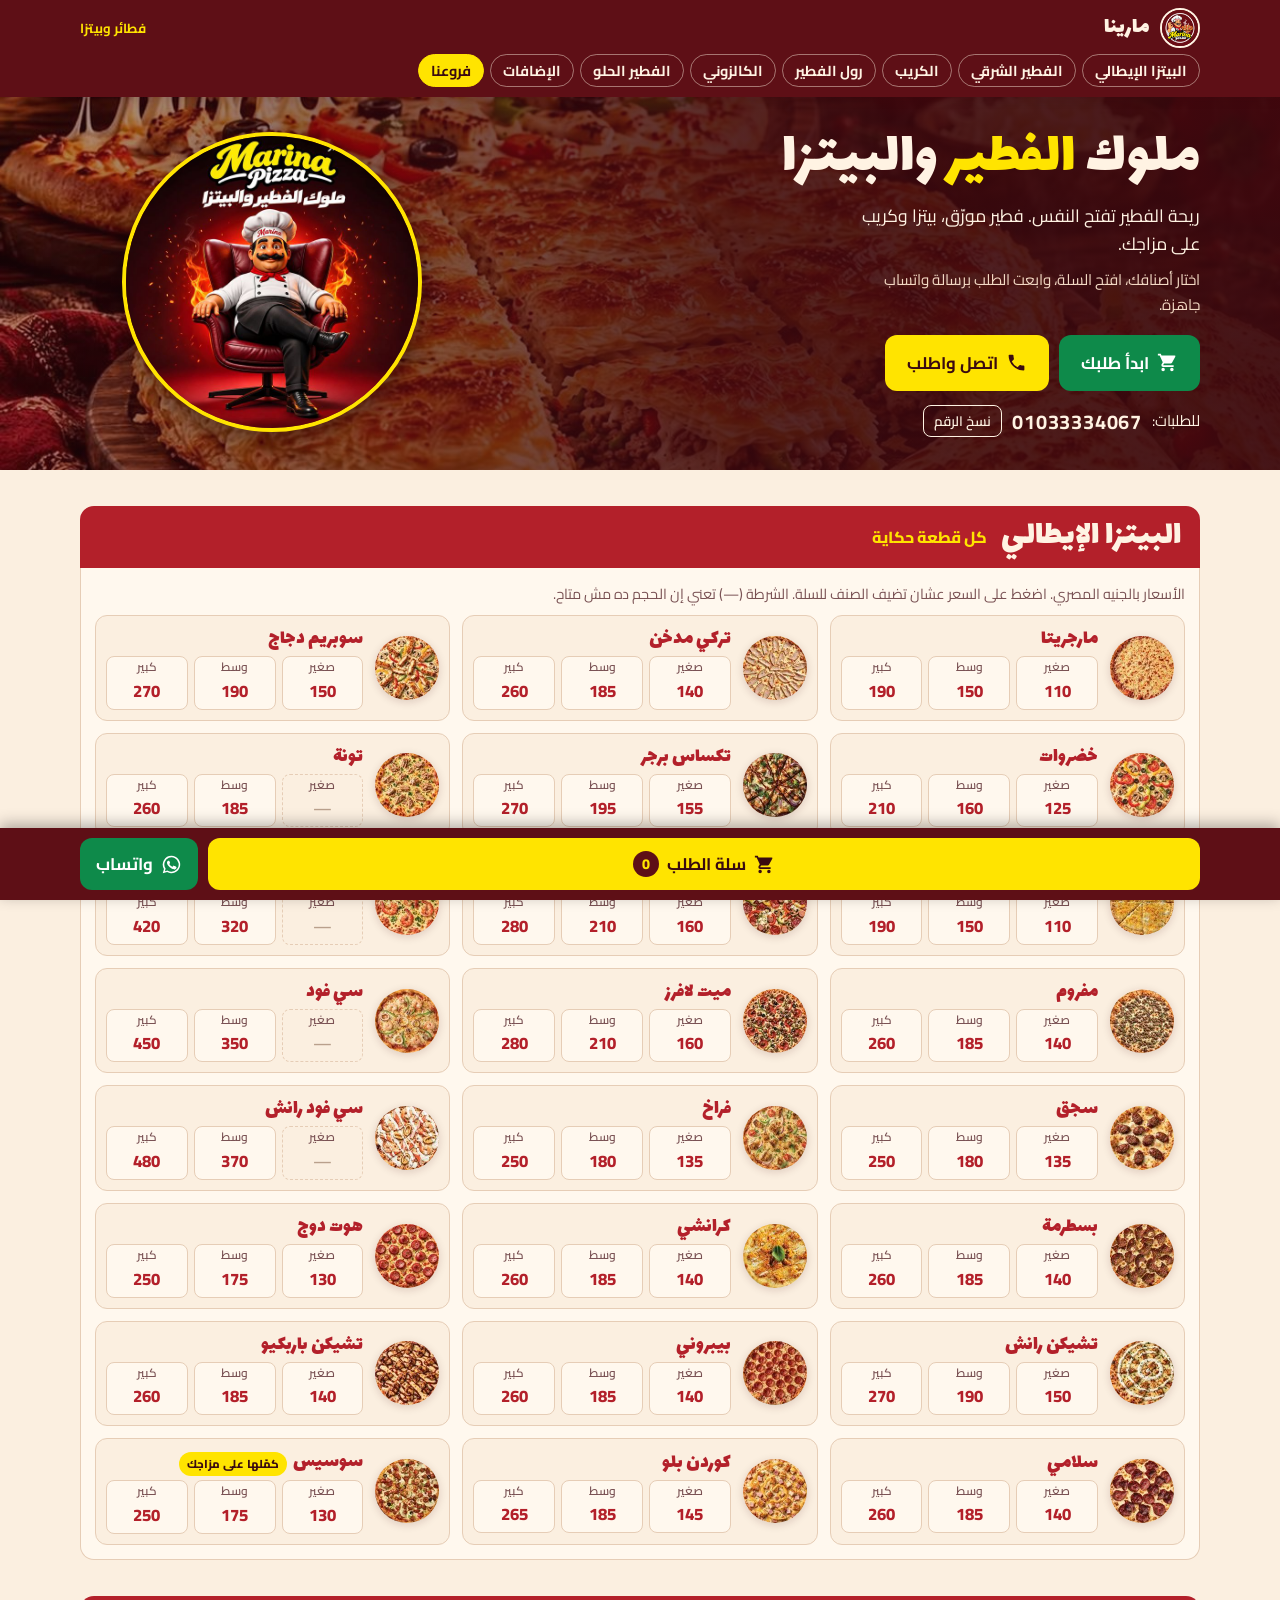
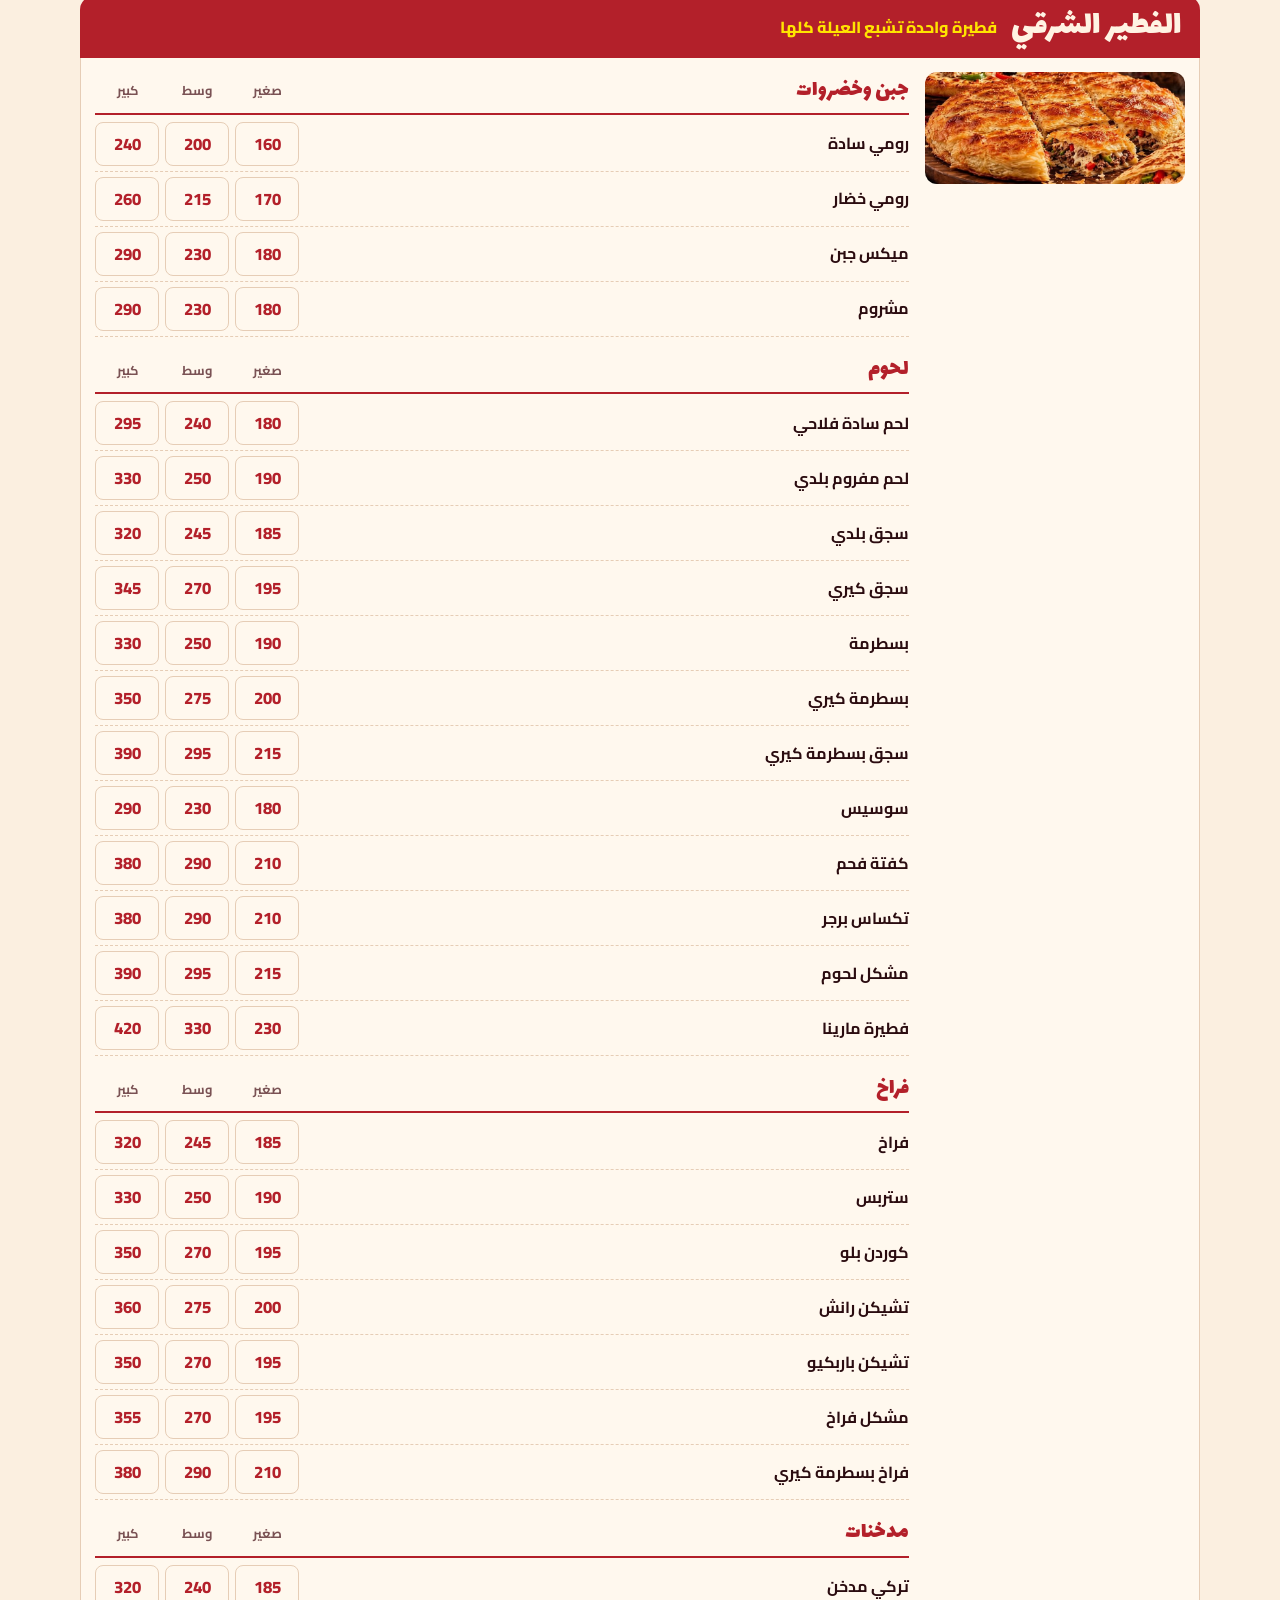
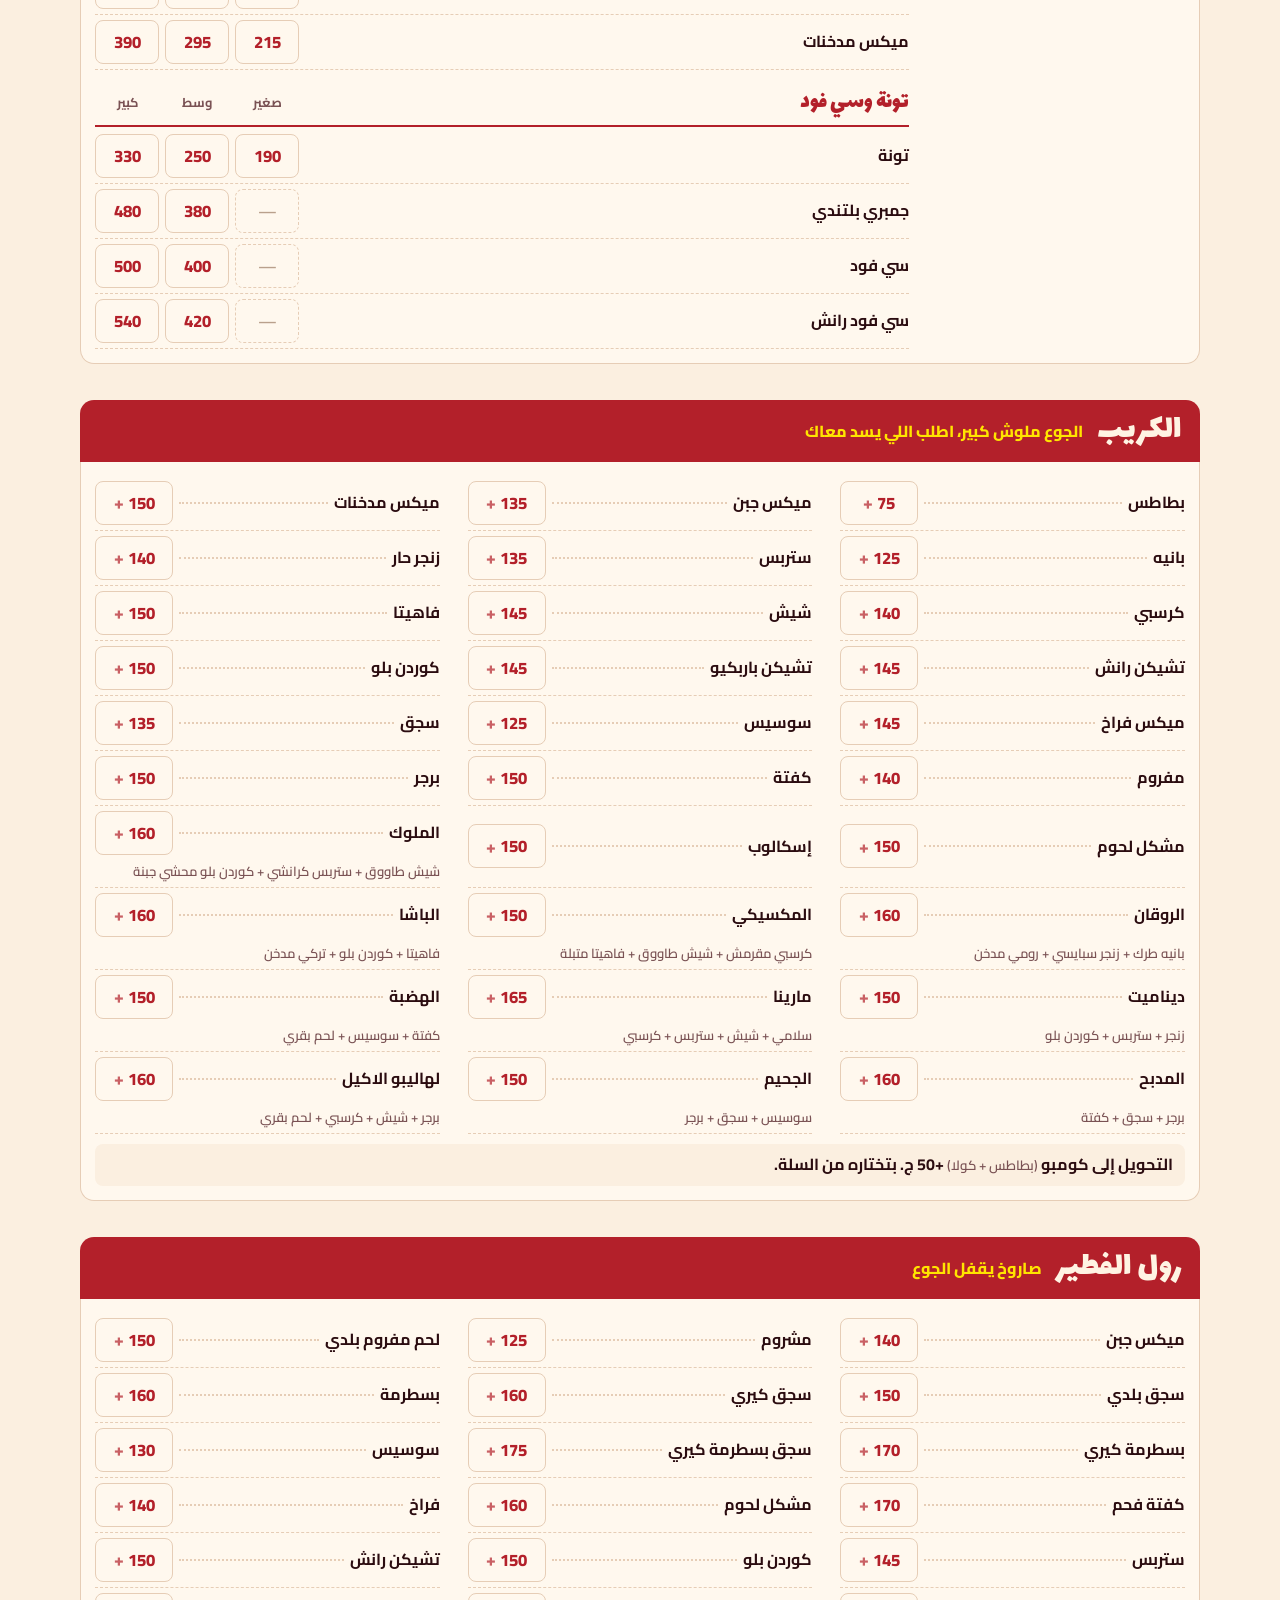
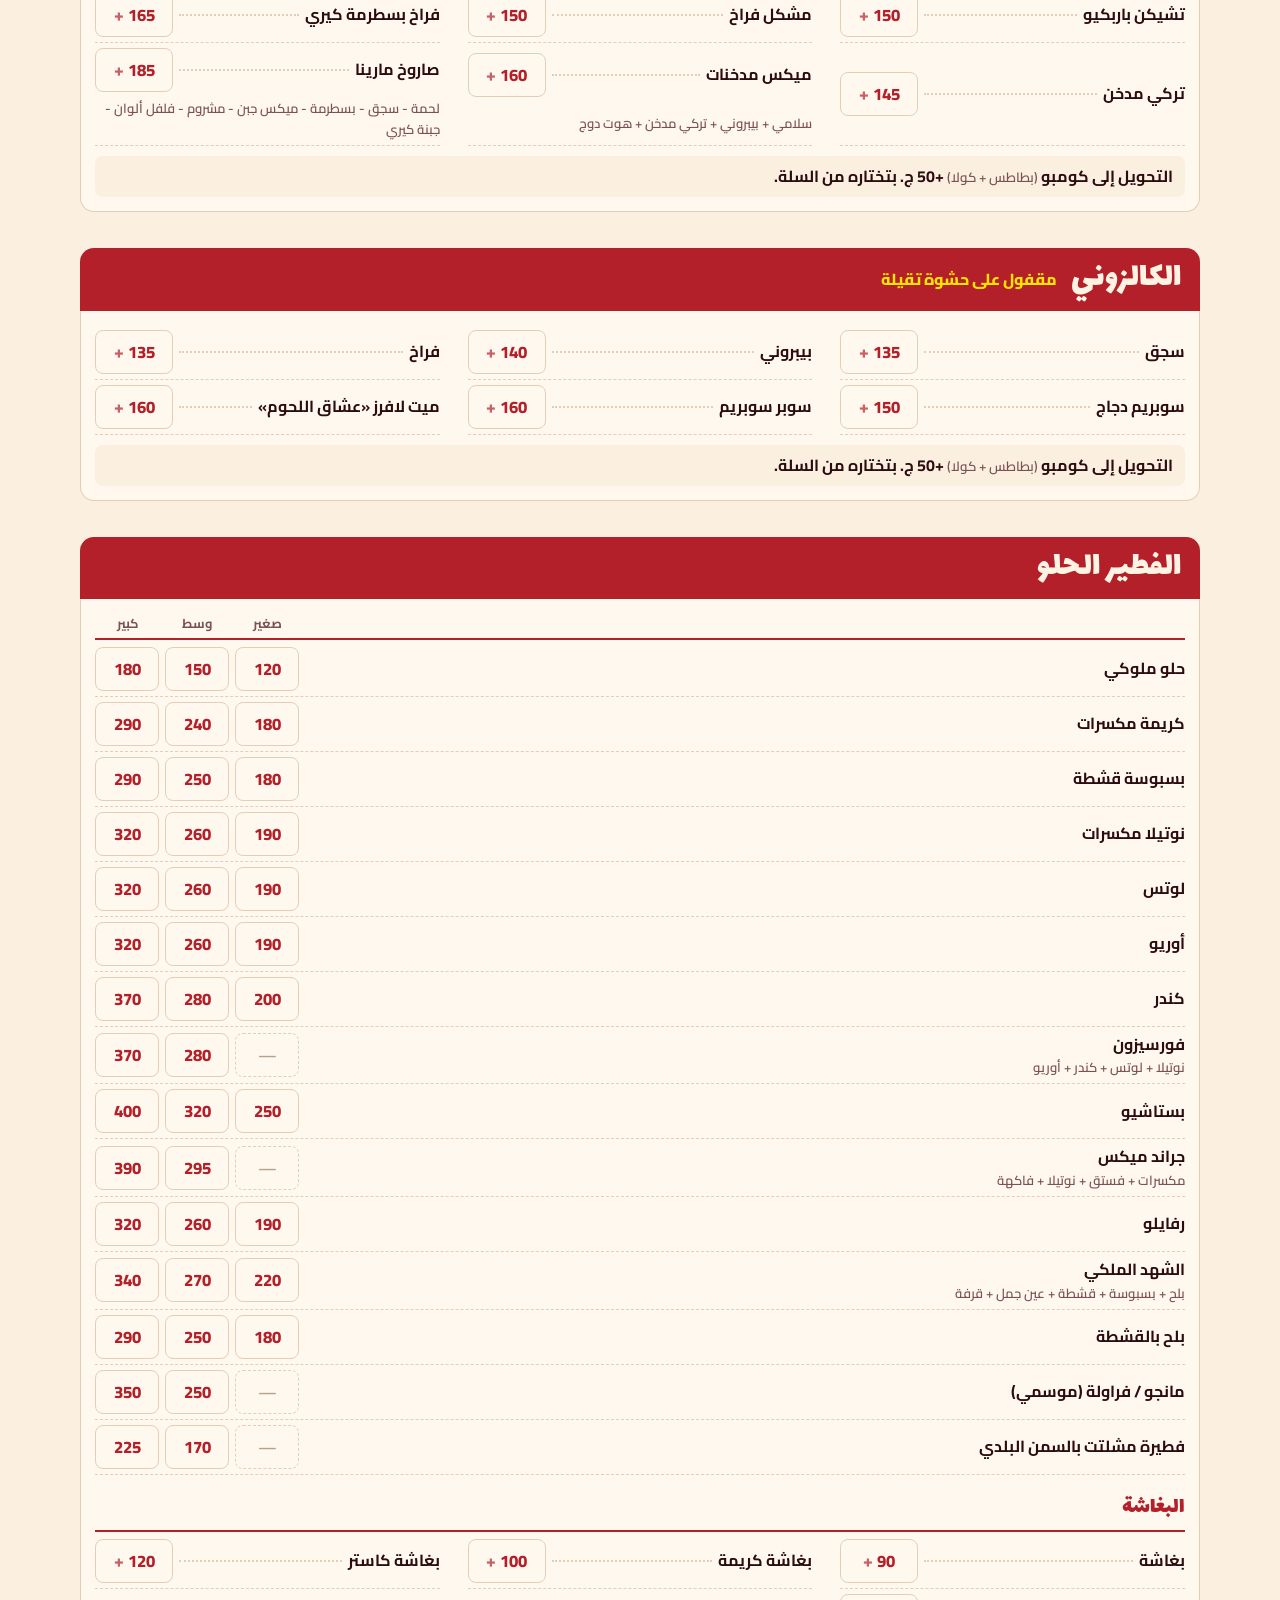
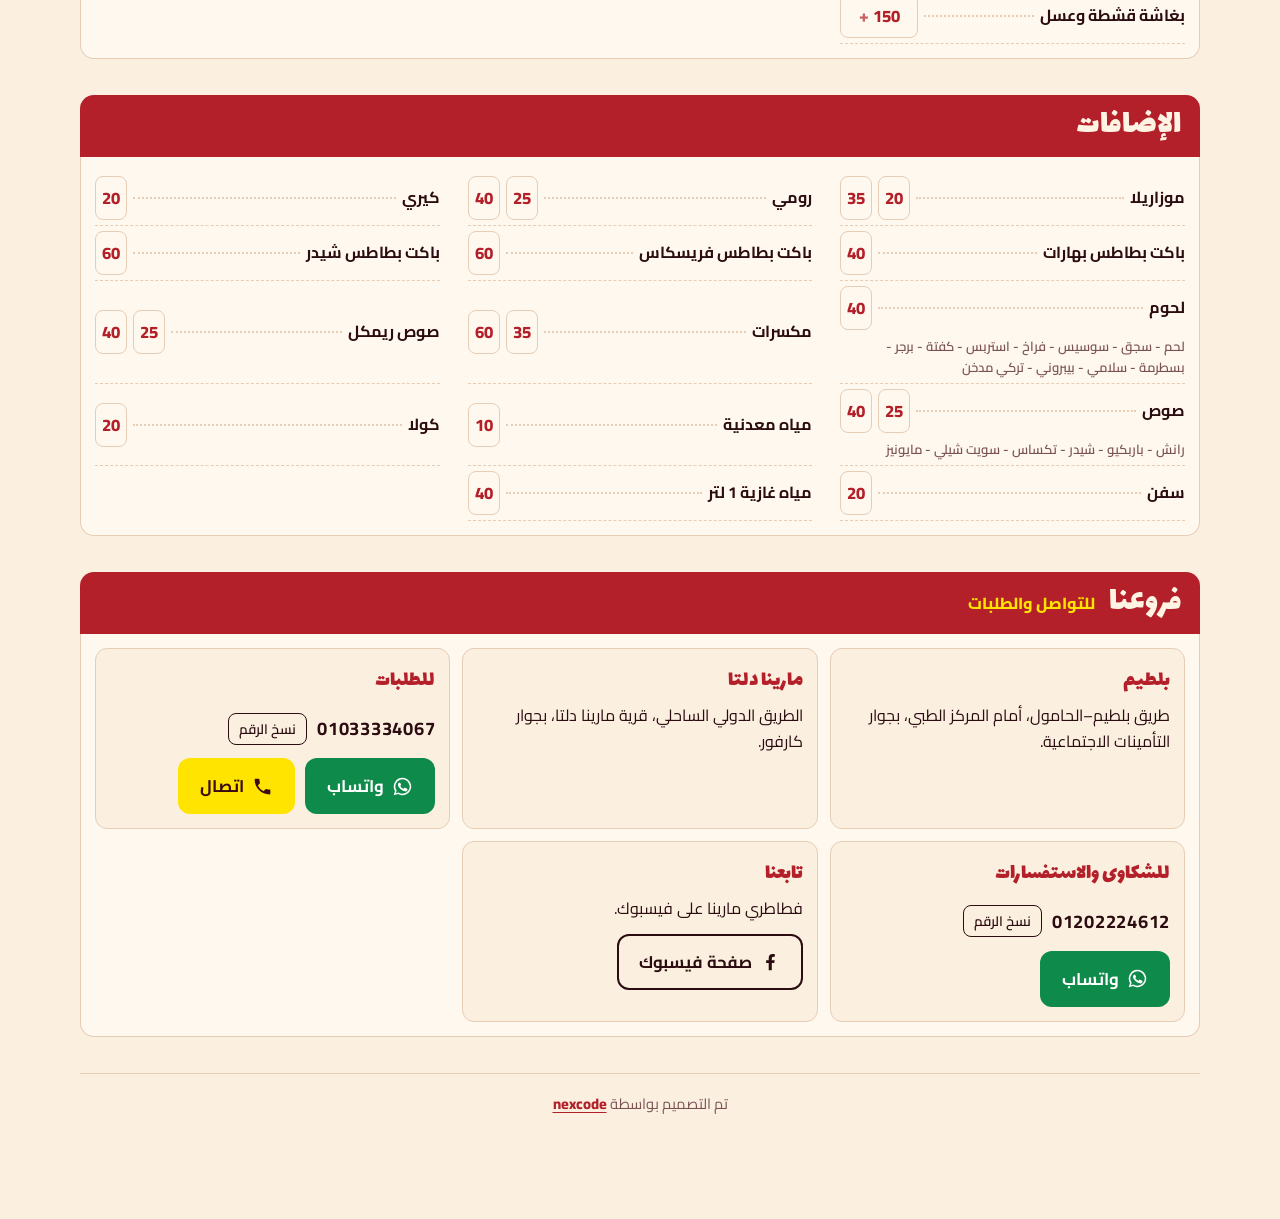
==== index.html @ 8e685809 "Add files via upload" ====
<!doctype html>
<html lang="ar" dir="rtl">
<head>
<meta charset="utf-8">
<meta name="viewport" content="width=device-width, initial-scale=1, viewport-fit=cover">
<meta name="theme-color" content="#5E0F16">
<title>مارينا بيتزا</title>
<meta name="description" content="مارينا بيتزا: فطير مورّق، بيتزا وكريب على مزاجك. اطلب من المنيو وابعت طلبك على واتساب برسالة جاهزة.">
<link rel="icon" href="assets/logo.jpg">
<link rel="preconnect" href="https://fonts.googleapis.com">
<link rel="stylesheet" href="https://fonts.googleapis.com/css2?family=Cairo:wght@400;600;700;800&family=Lalezar&display=swap">
<link rel="stylesheet" href="css/style.css">
</head>
<body>

<header class="top"><div class="top-in">
  <div class="brand"><img src="assets/logo.jpg" alt="شعار مارينا بيتزا" width="40" height="40"><b>مارينا</b><small>فطائر وبيتزا</small></div>
  <nav class="chips-nav" id="nav" aria-label="أقسام المنيو"></nav>
</div></header>

<div class="hero"><div class="hero-in">
  <div>
    <h1>ملوك <em>الفطير</em> والبيتزا</h1>
    <p>ريحة الفطير تفتح النفس. فطير مورّق، بيتزا وكريب على مزاجك.</p>
    <p class="sub">اختار أصنافك، افتح السلة، وابعت الطلب برسالة واتساب جاهزة.</p>
    <div class="cta">
      <a class="btn wa" href="#pizza" data-scroll="pizza"><svg class="ic" viewBox="0 0 24 24" aria-hidden="true"><path fill="currentColor" d="M7 18a2 2 0 1 0 0 4 2 2 0 0 0 0-4zM1 2v2h2l3.6 7.6-1.35 2.45c-.16.28-.25.61-.25.95a2 2 0 0 0 2 2h12v-2H7.42a.25.25 0 0 1-.25-.25l.03-.12.9-1.63h7.45c.75 0 1.41-.41 1.75-1.03l3.58-6.49A1 1 0 0 0 20 4H5.21l-.94-2H1zm16 16a2 2 0 1 0 0 4 2 2 0 0 0 0-4z"/></svg> ابدأ طلبك</a>
      <a class="btn call" data-call href="#"><svg class="ic" viewBox="0 0 24 24" aria-hidden="true"><path fill="currentColor" d="M6.600 10.800a15.100 15.100 0 0 0 6.600 6.600l2.200-2.200a1 1 0 0 1 1-.25 11.400 11.400 0 0 0 3.600.57 1 1 0 0 1 1 1V20a1 1 0 0 1-1 1A17 17 0 0 1 3 4a1 1 0 0 1 1-1h3.500a1 1 0 0 1 1 1c0 1.250.2 2.450.57 3.600a1 1 0 0 1-.25 1z"/></svg> اتصل واطلب</a>
    </div>
    <div class="numline"><span>للطلبات:</span><bdi dir="ltr" data-order-phone></bdi><button class="copy" type="button" data-copy="order">نسخ الرقم</button></div>
  </div>
  <img class="chef" src="assets/chef.jpg" alt="شيف مارينا" width="300" height="300">
</div></div>

<div class="page">
  <main id="menu"></main>
  <footer>تم التصميم بواسطة <a id="designer" href="#" target="_blank" rel="noopener">nexcode</a></footer>
</div>

<div class="bar"><div class="bar-in">
  <button class="btn cart" type="button" id="openCart" aria-haspopup="dialog">
    <svg class="ic" viewBox="0 0 24 24" aria-hidden="true"><path fill="currentColor" d="M7 18a2 2 0 1 0 0 4 2 2 0 0 0 0-4zM1 2v2h2l3.6 7.6-1.35 2.45c-.16.28-.25.61-.25.95a2 2 0 0 0 2 2h12v-2H7.42a.25.25 0 0 1-.25-.25l.03-.12.9-1.63h7.45c.75 0 1.41-.41 1.75-1.03l3.58-6.49A1 1 0 0 0 20 4H5.21l-.94-2H1zm16 16a2 2 0 1 0 0 4 2 2 0 0 0 0-4z"/></svg>
    <span>سلة الطلب</span><span class="badge" id="cartCount">0</span><span class="bar-total" id="cartTotal" hidden></span>
  </button>
  <a class="btn wa" id="barWa" href="#" target="_blank" rel="noopener" aria-label="ابعت الطلب على واتساب"><svg class="ic" viewBox="0 0 24 24" aria-hidden="true"><path fill="currentColor" d="M12 2a10 10 0 0 0-8.6 15.1L2 22l5-1.3A10 10 0 1 0 12 2zm0 18.2a8.2 8.2 0 0 1-4.2-1.2l-.3-.2-3 .8.8-2.9-.2-.3A8.2 8.2 0 1 1 12 20.2zm4.5-6.1c-.2-.1-1.5-.7-1.7-.8s-.4-.1-.6.1-.7.8-.8 1-.3.2-.5.1a6.7 6.7 0 0 1-3.3-2.9c-.2-.4.2-.4.7-1.3a.5.5 0 0 0 0-.5l-.8-1.8c-.2-.5-.4-.4-.6-.4h-.5a1 1 0 0 0-.7.3 3 3 0 0 0-.9 2.2 5.2 5.2 0 0 0 1.1 2.8 11.9 11.9 0 0 0 4.6 4c1.7.7 2.4.8 3.2.7a2.7 2.7 0 0 0 1.8-1.3 2.2 2.2 0 0 0 .2-1.3c-.1-.1-.3-.2-.5-.3z"/></svg> واتساب</a>
</div></div>

<div class="drawer" id="drawer" hidden>
  <div class="drawer-bg" data-close></div>
  <div class="sheet" role="dialog" aria-modal="true" aria-labelledby="sheetTitle" tabindex="-1">
    <div class="sheet-h"><h2 id="sheetTitle">سلة الطلب</h2><button class="x" type="button" data-close aria-label="إغلاق السلة">×</button></div>
    <div class="sheet-b">
      <div id="cartEmpty" class="empty" hidden>
        <p>السلة فاضية. اختار حجم أو سعر الصنف من المنيو وهيتضاف هنا.</p>
        <a class="btn ghost" id="quickChat" target="_blank" rel="noopener">اكتب لنا على واتساب</a>
      </div>
      <ul id="cartLines" class="lines"></ul>
      <button type="button" class="btn ghost sm more" id="addMore" hidden>+ ضيف أصناف تانية</button>

      <form id="orderForm" novalidate autocomplete="on" hidden>
        <h3>بيانات الطلب</h3>
        <div class="field">
          <label for="fName">الاسم</label>
          <input id="fName" name="name" type="text" autocomplete="name" aria-describedby="eName">
          <span class="err" id="eName" role="alert"></span>
        </div>
        <div class="field">
          <label for="fPhone">رقم الموبايل</label>
          <input id="fPhone" name="tel" type="tel" inputmode="tel" dir="ltr" autocomplete="tel" placeholder="01XXXXXXXXX" aria-describedby="ePhone">
          <span class="err" id="ePhone" role="alert"></span>
        </div>
        <fieldset class="field">
          <legend>الطلب</legend>
          <div class="seg">
            <label><input type="radio" name="otype" value="delivery" checked><span>توصيل</span></label>
            <label><input type="radio" name="otype" value="pickup"><span>استلام من الفرع</span></label>
          </div>
        </fieldset>
        <fieldset class="field">
          <legend id="branchLegend">الفرع</legend>
          <div class="seg" id="branchSeg"></div>
          <span class="err" id="eBranch" role="alert"></span>
        </fieldset>
        <div class="field" id="addrField">
          <label for="fAddr">العنوان بالتفصيل</label>
          <textarea id="fAddr" name="address" rows="2" autocomplete="street-address" placeholder="المنطقة، الشارع، رقم العمارة، علامة مميزة" aria-describedby="eAddr"></textarea>
          <span class="err" id="eAddr" role="alert"></span>
        </div>
        <div class="field">
          <label for="fNotes">ملاحظات (اختياري)</label>
          <textarea id="fNotes" name="notes" rows="2" placeholder="مثلاً: من غير بصل، أو اتصل قبل ما توصل"></textarea>
        </div>
        <p class="hint">رسوم التوصيل (لو فيه) بيأكدها المطعم معاك على واتساب.</p>
      </form>

      <details id="preview" hidden><summary>شوف الرسالة قبل الإرسال</summary><pre id="msgPreview" dir="rtl"></pre></details>
    </div>
    <div class="sheet-f">
      <div class="total"><span>الإجمالي</span><b id="sheetTotal">0 ج</b></div>
      <a id="sendWa" class="btn wa" target="_blank" rel="noopener"><svg class="ic" viewBox="0 0 24 24" aria-hidden="true"><path fill="currentColor" d="M12 2a10 10 0 0 0-8.6 15.1L2 22l5-1.300A10 10 0 1 0 12 2zm0 18.200a8.200 8.200 0 0 1-4.200-1.200l-.3-.2-3 .8.8-2.900-.2-.3A8.200 8.200 0 1 1 12 20.200zm4.500-6.100c-.2-.1-1.500-.7-1.700-.8s-.4-.1-.6.1-.7.800-.8 1-.3.200-.5.1a6.700 6.700 0 0 1-3.300-2.900c-.2-.4.2-.4.7-1.300a.5.5 0 0 0 0-.5l-.8-1.800c-.2-.5-.4-.4-.6-.4h-.5a1 1 0 0 0-.7.3 3 3 0 0 0-.9 2.200 5.200 5.200 0 0 0 1.100 2.800 11.900 11.900 0 0 0 4.600 4c1.700.7 2.400.8 3.200.7a2.700 2.700 0 0 0 1.800-1.300 2.200 2.200 0 0 0 .2-1.300c-.1-.1-.3-.2-.5-.3z"/></svg> أرسل الطلب على واتساب</a>
      <div class="sheet-f-row">
        <button type="button" class="btn ghost sm" id="copyMsg">نسخ الرسالة</button>
        <button type="button" class="btn ghost sm" id="clearCart">مسح السلة</button>
      </div>
      <p class="hint" id="sendNote" role="status"></p>
    </div>
  </div>
</div>

<div class="toast" id="toast" role="status" aria-live="polite"></div>

<script src="js/menu-data.js"></script>
<script src="js/app.js"></script>
</body>
</html>
---- css/style.css ----
/* مارينا بيتزا — الأنماط
   التخطيط: شريط علوي ثابت فيه أقسام المنيو، غلاف (hero) فوق صورة الأكل، أقسام المنيو كألواح حمراء على خلفية كريمية،
   وشريط سفلي ثابت فيه سلة الطلب والاتصال. السلة بتفتح كورقة سفلية على الموبايل وكلوحة جانبية على الشاشات الكبيرة. */
:root {
  --bg: #FBEFE0; --surface: #FFF8EE; --ink: #2B0C10; --muted: #7A5254; --line: #E6CDB6;
  --red: #B3202A; --maroon: #5E0F16; --yellow: #FFE400; --on-red: #FFF3E3;
  --title: #B3202A; --price: #B3202A; --na: #B9A08C; --link: #B3202A;
  --wa: #0E8A4A; --on-wa: #FFFFFF; --err: #B3202A; --field: #FFFFFF; --shadow: rgba(60, 10, 14, .16);
  --font-display: 'Lalezar', 'Cairo', system-ui, sans-serif;
  --font-body: 'Cairo', 'Segoe UI', Tahoma, system-ui, sans-serif;
}
@media (prefers-color-scheme: dark) {
  :root:not([data-theme="light"]) {
    --bg: #1A0709; --surface: #2A0F13; --ink: #FBEEDD; --muted: #CDA7A2; --line: #4B1D22;
    --title: #FFC9C2; --price: #FFD84A; --na: #7C5A58; --link: #FFE400; --err: #FF9C94; --field: #1A0709;
    --shadow: rgba(0, 0, 0, .45); color-scheme: dark;
  }
}
:root[data-theme="dark"] {
  --bg: #1A0709; --surface: #2A0F13; --ink: #FBEEDD; --muted: #CDA7A2; --line: #4B1D22;
  --title: #FFC9C2; --price: #FFD84A; --na: #7C5A58; --link: #FFE400; --err: #FF9C94; --field: #1A0709;
  --shadow: rgba(0, 0, 0, .45); color-scheme: dark;
}

* { box-sizing: border-box; }
html { scroll-behavior: smooth; }
body {
  margin: 0; background: var(--bg); color: var(--ink); font-family: var(--font-body); font-size: 16px; line-height: 1.6;
  padding-block: 0 96px;
}
body::before { content: ""; position: fixed; top: 0; left: 0; right: 0; height: env(safe-area-inset-top, 0px); background: var(--maroon); z-index: 60; }
h1, h2, h3 { margin: 0; font-weight: 400; text-wrap: balance; }
a { color: inherit; }
.ic { width: 1.25em; height: 1.25em; flex: none; }
.page { max-width: 1152px; margin-inline: auto; padding-left: max(16px, env(safe-area-inset-left, 0px)); padding-right: max(16px, env(safe-area-inset-right, 0px)); }

/* الشريط العلوي */
.top {
  position: sticky; top: env(safe-area-inset-top, 0px); z-index: 20; background: var(--maroon); color: var(--on-red);
  padding: 8px max(16px, env(safe-area-inset-right, 0px)) 8px max(16px, env(safe-area-inset-left, 0px)); box-shadow: 0 2px 10px var(--shadow);
}
.top-in { max-width: 1120px; margin-inline: auto; display: flex; flex-direction: column; gap: 6px; }
.brand { display: flex; align-items: center; gap: 10px; }
.brand img { width: 40px; height: 40px; border-radius: 50%; border: 2px solid var(--on-red); }
.brand b { font-family: var(--font-display); font-size: 1.45rem; font-weight: 400; line-height: 1; }
.brand small { color: var(--yellow); font-size: .82rem; font-weight: 700; margin-inline-start: auto; }
.chips-nav { display: flex; gap: 6px; overflow-x: auto; padding-bottom: 2px; scrollbar-width: none; }
.chips-nav::-webkit-scrollbar { display: none; }
.chips-nav a { flex: none; text-decoration: none; font-weight: 700; font-size: .9rem; padding: 4px 12px; border-radius: 999px; border: 1.5px solid rgba(255, 243, 227, .45); color: var(--on-red); white-space: nowrap; }
.chips-nav a.on { background: var(--yellow); border-color: var(--yellow); color: #3A0B10; }
a:focus-visible, button:focus-visible, input:focus-visible, textarea:focus-visible, summary:focus-visible { outline: 3px solid var(--yellow); outline-offset: 2px; }
.page a:focus-visible, .page button:focus-visible, .sheet input:focus-visible, .sheet textarea:focus-visible, .sheet summary:focus-visible, .sheet .btn:focus-visible { outline-color: var(--red); }
:root[data-theme="dark"] .page a:focus-visible, :root[data-theme="dark"] .page button:focus-visible, :root[data-theme="dark"] .sheet *:focus-visible { outline-color: var(--yellow); }
@media (prefers-color-scheme: dark) { :root:not([data-theme="light"]) .page a:focus-visible, :root:not([data-theme="light"]) .page button:focus-visible, :root:not([data-theme="light"]) .sheet *:focus-visible { outline-color: var(--yellow); } }

/* الغلاف */
.hero {
  background: linear-gradient(to left, rgba(58, 8, 14, .94) 0%, rgba(58, 8, 14, .86) 42%, rgba(58, 8, 14, .35) 100%), url(../assets/hero.jpg) center / cover no-repeat;
  color: var(--on-red); padding: 28px max(16px, env(safe-area-inset-right, 0px)) 30px max(16px, env(safe-area-inset-left, 0px));
}
.hero-in { max-width: 1120px; margin-inline: auto; display: grid; grid-template-columns: minmax(0, 1.3fr) minmax(0, .7fr); gap: 24px; align-items: center; }
.hero h1 { font-family: var(--font-display); font-size: clamp(2.2rem, 7vw, 3.8rem); line-height: 1.1; }
.hero h1 em { font-style: normal; color: var(--yellow); }
.hero p { margin: 10px 0 0; font-size: 1.1rem; max-width: 36ch; }
.hero .sub { font-size: .95rem; color: #F3D9C4; }
.cta { display: flex; flex-wrap: wrap; gap: 10px; margin-top: 18px; }
.btn {
  display: inline-flex; align-items: center; justify-content: center; gap: 8px; min-height: 48px; padding: 10px 20px; border-radius: 12px;
  font: 700 1.05rem var(--font-body); text-decoration: none; border: 2px solid transparent; cursor: pointer; text-align: center;
}
.btn.wa { background: var(--wa); color: var(--on-wa); }
.btn.call { background: var(--yellow); color: #3A0B10; }
.btn.ghost { background: transparent; color: inherit; border-color: currentColor; }
.btn.sm { min-height: 40px; padding: 6px 14px; font-size: .95rem; }
.numline { margin-top: 12px; display: flex; align-items: center; gap: 10px; flex-wrap: wrap; font-size: .95rem; }
.numline bdi { font: 700 1.25rem var(--font-body); letter-spacing: .04em; user-select: all; }
.copy { font: 600 .85rem var(--font-body); background: transparent; color: inherit; border: 1.5px solid currentColor; border-radius: 8px; padding: 2px 10px; cursor: pointer; min-height: 32px; }
.chef { justify-self: center; width: min(100%, 300px); height: auto; aspect-ratio: 1; border-radius: 50%; object-fit: cover; border: 4px solid var(--yellow); box-shadow: 0 8px 24px rgba(0, 0, 0, .4); }

/* الأقسام */
section { padding-top: 36px; scroll-margin-top: 96px; }
.sec-h { display: flex; flex-wrap: wrap; align-items: baseline; gap: 6px 14px; background: var(--red); color: var(--on-red); padding: 10px 18px; border-radius: 14px 14px 0 0; }
.sec-h h2 { font-family: var(--font-display); font-size: clamp(1.6rem, 4.5vw, 2.2rem); line-height: 1.2; }
.sec-h .slogan { color: var(--yellow); font-weight: 800; font-size: 1rem; }
.sec-b { background: var(--surface); border: 1.5px solid var(--line); border-top: 0; border-radius: 0 0 14px 14px; padding: 14px; }
.lead { display: grid; grid-template-columns: minmax(0, 260px) minmax(0, 1fr); gap: 16px; align-items: start; }
.lead img { width: 100%; border-radius: 12px; display: block; }
.note { margin: 0 0 10px; color: var(--muted); font-size: .9rem; }

/* أزرار الأسعار (الإضافة للسلة) */
.pbtn {
  font: 800 1.05rem var(--font-body); color: var(--price); background: var(--surface); border: 1.5px solid var(--line); border-radius: 8px;
  min-height: 44px; cursor: pointer; font-variant-numeric: tabular-nums; display: inline-flex; align-items: center; justify-content: center; gap: 4px;
  padding: 0 6px; transition: background .15s, color .15s, border-color .15s, transform .1s;
}
.pbtn:hover { border-color: var(--red); }
.pbtn:active { transform: scale(.95); }
.pbtn[disabled] { cursor: default; color: var(--na); border-style: dashed; background: transparent; font-weight: 600; }
.pbtn[disabled]:hover { border-color: var(--line); }
.pbtn.added { background: var(--red); color: var(--on-red); border-color: var(--red); }
.pbtn .plus { font-size: 1.1rem; line-height: 1; opacity: .7; }
.pbtn.single { min-width: 78px; }

/* كروت البيتزا */
.pizzas { display: grid; grid-template-columns: repeat(auto-fill, minmax(min(100%, 320px), 1fr)); gap: 12px; }
.pizza { display: flex; gap: 12px; align-items: center; padding: 10px; border: 1.5px solid var(--line); border-radius: 12px; background: var(--bg); min-width: 0; }
.thumb { width: 64px; height: 64px; border-radius: 50%; object-fit: cover; flex: none; box-shadow: 0 2px 8px var(--shadow); }
.pbody { flex: 1; min-width: 0; }
.pbody h3 { font-family: var(--font-display); font-size: 1.3rem; line-height: 1.25; color: var(--title); }
.tag { display: inline-block; margin-inline-start: 6px; background: var(--yellow); color: #3A0B10; font: 800 .72rem var(--font-body); padding: 1px 8px; border-radius: 999px; vertical-align: middle; }
.prices { display: grid; grid-template-columns: repeat(3, 1fr); gap: 6px; margin-top: 4px; }
.prices .pbtn { flex-direction: column; gap: 0; min-height: 52px; padding: 2px 0; }
.pl { font-size: .75rem; color: var(--muted); font-weight: 600; line-height: 1.3; }
.pbtn.added .pl { color: inherit; }

/* صفوف الأحجام */
.grp { margin-bottom: 14px; }
.grp:last-child { margin-bottom: 0; }
.grp-h { display: flex; align-items: center; justify-content: space-between; gap: 8px; border-bottom: 2.5px solid var(--red); padding-bottom: 4px; margin-bottom: 2px; }
.grp-h h3 { font-family: var(--font-display); font-size: 1.45rem; color: var(--title); }
.cols, .row3 { display: grid; }
.cols { grid-template-columns: repeat(3, 64px); gap: 6px; text-align: center; font-size: .8rem; font-weight: 700; color: var(--muted); }
.row3 { grid-template-columns: minmax(0, 1fr) repeat(3, 64px); gap: 6px; align-items: center; padding: 5px 0; border-bottom: 1px dashed var(--line); }
.row3 .nm { font-weight: 700; min-width: 0; }
.det { display: block; font-size: .82rem; font-weight: 600; color: var(--muted); }

/* قوائم بنقط */
.plist { list-style: none; margin: 0; padding: 0; display: grid; grid-template-columns: repeat(auto-fit, minmax(min(100%, 340px), 1fr)); column-gap: 28px; }
.plist li { display: flex; align-items: center; flex-wrap: wrap; gap: 6px; padding: 5px 0; border-bottom: 1px dashed var(--line); min-width: 0; }
.plist .nm { font-weight: 700; }
.plist .dots { flex: 1; min-width: 16px; border-bottom: 2px dotted var(--line); }
.plist .det { flex-basis: 100%; order: 5; }
.chips { display: inline-flex; gap: 6px; }
.note-combo { margin: 10px 0 0; padding: 8px 12px; background: var(--bg); border-radius: 8px; font-weight: 700; }
.note-combo small { color: var(--muted); font-weight: 600; }

/* التواصل */
.contact { display: grid; grid-template-columns: repeat(auto-fit, minmax(min(100%, 300px), 1fr)); gap: 12px; }
.card { border: 1.5px solid var(--line); border-radius: 12px; padding: 14px; background: var(--bg); min-width: 0; }
.card h3 { font-family: var(--font-display); font-size: 1.4rem; color: var(--title); }
.card p { margin: 4px 0 0; }
.card .cta { margin-top: 12px; }
.card .numline bdi { font-size: 1.15rem; }

footer { margin-top: 36px; padding: 18px 0 8px; text-align: center; color: var(--muted); font-size: .92rem; border-top: 1.5px solid var(--line); }
footer a { color: var(--link); font-weight: 800; text-decoration: underline; text-underline-offset: 3px; }

/* الشريط السفلي */
.bar {
  position: fixed; left: 0; right: 0; bottom: 0; z-index: 25; background: var(--maroon);
  padding: 10px max(16px, env(safe-area-inset-right, 0px)) calc(10px + env(safe-area-inset-bottom, 0px)) max(16px, env(safe-area-inset-left, 0px)); box-shadow: 0 -4px 14px rgba(0, 0, 0, .3);
}
.bar-in { max-width: 1120px; margin-inline: auto; display: flex; gap: 10px; }
.bar .btn { min-height: 46px; padding: 8px 14px; }
.bar .btn.cart { flex: 1; background: var(--yellow); color: #3A0B10; }
.bar .btn.wa { flex: none; }
.badge { min-width: 26px; height: 26px; padding: 0 7px; border-radius: 999px; background: var(--maroon); color: var(--yellow); font: 800 .9rem/26px var(--font-body); text-align: center; font-variant-numeric: tabular-nums; }
.bar-total { margin-inline-start: auto; font-weight: 800; font-variant-numeric: tabular-nums; }
.bump { animation: bump .35s ease; }
@keyframes bump { 40% { transform: scale(1.06); } }

/* السلة */
.drawer { position: fixed; top: 0; right: 0; bottom: 0; left: 0; z-index: 50; }
.drawer-bg { position: absolute; top: 0; right: 0; bottom: 0; left: 0; background: rgba(20, 3, 6, .62); }
.sheet {
  position: absolute; left: 0; right: 0; bottom: 0; max-height: 92vh; max-height: 92dvh; display: flex; flex-direction: column;
  background: var(--surface); color: var(--ink); border-radius: 18px 18px 0 0; box-shadow: 0 -8px 30px rgba(0, 0, 0, .4); outline: none;
}
.sheet-h { display: flex; align-items: center; justify-content: space-between; padding: 14px max(16px, env(safe-area-inset-right, 0px)) 10px max(16px, env(safe-area-inset-left, 0px)); border-bottom: 1.5px solid var(--line); }
.sheet-h h2 { font-family: var(--font-display); font-size: 1.6rem; color: var(--title); }
.x { width: 44px; height: 44px; border-radius: 50%; border: 1.5px solid var(--line); background: transparent; color: var(--ink); font-size: 1.6rem; line-height: 1; cursor: pointer; }
.sheet-b { overflow-y: auto; padding: 12px max(16px, env(safe-area-inset-right, 0px)) 12px max(16px, env(safe-area-inset-left, 0px)); flex: 1; min-height: 0; overscroll-behavior: contain; }
.sheet-f { padding: 10px max(16px, env(safe-area-inset-right, 0px)) calc(12px + env(safe-area-inset-bottom, 0px)) max(16px, env(safe-area-inset-left, 0px)); border-top: 1.5px solid var(--line); display: grid; gap: 8px; background: var(--surface); }
.sheet-f .btn.wa { width: 100%; }
.sheet-f .btn.wa[aria-disabled="true"] { opacity: .5; cursor: not-allowed; }
.sheet-f-row { display: flex; gap: 8px; }
.sheet-f-row .btn { flex: 1; }
.total { display: flex; justify-content: space-between; align-items: baseline; font-weight: 700; }
.total b { font: 800 1.4rem var(--font-body); color: var(--price); font-variant-numeric: tabular-nums; }
.empty { text-align: center; padding: 18px 0; color: var(--muted); }
.empty .btn { color: var(--ink); }

.lines { list-style: none; margin: 0 0 14px; padding: 0; display: grid; gap: 10px; }
.line { border: 1.5px solid var(--line); border-radius: 12px; padding: 10px 12px; background: var(--bg); display: grid; gap: 6px; }
.line-top { display: flex; justify-content: space-between; gap: 10px; align-items: baseline; }
.line-name { font-weight: 800; min-width: 0; }
.line-name small { display: block; color: var(--muted); font-weight: 600; font-size: .85rem; }
.line-sum { font: 800 1.1rem var(--font-body); color: var(--price); white-space: nowrap; font-variant-numeric: tabular-nums; }
.line-ctl { display: flex; align-items: center; gap: 10px; flex-wrap: wrap; }
.qty { display: inline-flex; align-items: center; border: 1.5px solid var(--line); border-radius: 10px; overflow: hidden; background: var(--surface); }
.qty button { width: 46px; height: 44px; border: 0; background: transparent; color: var(--ink); font: 800 1.3rem var(--font-body); cursor: pointer; }
.qty button[disabled] { opacity: .35; cursor: default; }
.qty output { min-width: 32px; text-align: center; font: 800 1.05rem var(--font-body); font-variant-numeric: tabular-nums; }
.combo-opt { display: inline-flex; align-items: center; gap: 8px; font-weight: 700; font-size: .92rem; cursor: pointer; min-height: 40px; }
.combo-opt input { width: 20px; height: 20px; accent-color: var(--red); }

#orderForm h3 { font-family: var(--font-display); font-size: 1.35rem; color: var(--title); margin-bottom: 8px; }
.field { margin: 0 0 12px; padding: 0; border: 0; min-width: 0; display: grid; gap: 4px; }
.field label, .field legend { font-weight: 700; font-size: .95rem; padding: 0; }
.field input[type="text"], .field input[type="tel"], .field textarea {
  width: 100%; font: 600 1rem var(--font-body); color: var(--ink); background: var(--field); border: 1.5px solid var(--line); border-radius: 10px; padding: 10px 12px; min-height: 46px;
}
.field textarea { resize: vertical; }
.field [aria-invalid="true"] { border-color: var(--err); }
.err { color: var(--err); font-weight: 700; font-size: .88rem; min-height: 0; }
.err:empty { display: none; }
.seg { display: flex; flex-wrap: wrap; gap: 8px; }
.seg label { position: relative; cursor: pointer; }
.seg input { position: absolute; opacity: 0; top: 0; left: 0; width: 100%; height: 100%; margin: 0; cursor: pointer; }
.seg span { display: inline-flex; align-items: center; min-height: 44px; padding: 6px 16px; border-radius: 999px; border: 1.5px solid var(--line); font-weight: 700; background: var(--field); }
.seg input:checked + span { background: var(--red); border-color: var(--red); color: var(--on-red); }
.seg input:focus-visible + span { outline: 3px solid var(--yellow); outline-offset: 2px; }
.hint { margin: 0; color: var(--muted); font-size: .88rem; }
.hint:empty { display: none; }
details { margin-top: 6px; }
summary { cursor: pointer; font-weight: 700; padding: 8px 0; min-height: 40px; }
pre { margin: 0; white-space: pre-wrap; word-break: break-word; background: var(--bg); border: 1.5px solid var(--line); border-radius: 10px; padding: 10px 12px; font: 600 .9rem/1.7 var(--font-body); user-select: all; }

.toast {
  position: fixed; z-index: 70; left: 50%; bottom: calc(86px + env(safe-area-inset-bottom, 0px)); transform: translate(-50%, 20px); opacity: 0; pointer-events: none;
  background: var(--ink); color: var(--bg); padding: 10px 16px; border-radius: 999px; font-weight: 700; max-width: calc(100% - 32px); text-align: center; transition: opacity .2s, transform .2s;
}
.toast.show { opacity: 1; transform: translate(-50%, 0); }
.drawer:not([hidden]) ~ .toast { bottom: calc(24px + env(safe-area-inset-bottom, 0px)); }

@media (min-width: 721px) {
  .sheet { top: 0; bottom: 0; left: 0; right: auto; width: min(520px, 100%); max-height: none; border-radius: 0 18px 18px 0; }
}
@media (max-width: 720px) {
  .hero-in { grid-template-columns: 1fr; }
  .chef { width: 150px; order: -1; justify-self: start; }
  .lead { grid-template-columns: 1fr; }
  .lead img { max-width: 340px; }
  .cols { grid-template-columns: repeat(3, 52px); }
  .row3 { grid-template-columns: minmax(0, 1fr) repeat(3, 52px); }
}
@media (prefers-reduced-motion: reduce) {
  html { scroll-behavior: auto; }
  .bump { animation: none; }
  .toast, .pbtn { transition: none; }
}

/* السلة: سطر الصنف */
.line-unit { color: var(--muted); font-weight: 600; font-size: .85rem; }
.line-del { margin-inline-start: auto; min-height: 44px; padding: 0 10px; border: 0; background: transparent; color: var(--err); font: 700 .92rem var(--font-body); cursor: pointer; text-decoration: underline; text-underline-offset: 3px; }
.more { width: 100%; margin: 0 0 14px; }
.sheet .btn.ghost { color: var(--ink); }

@media (max-width: 380px) {
  .cols { grid-template-columns: repeat(3, 46px); gap: 4px; }
  .row3 { grid-template-columns: minmax(0, 1fr) repeat(3, 46px); gap: 4px; }
  .row3 .pbtn { padding: 0 2px; font-size: .98rem; }
  .pbtn.single { min-width: 66px; }
  .sec-b { padding: 10px; }
  .bar .btn { padding: 8px 10px; }
  .hero h1 { font-size: 2.1rem; }
}

/* شاشات قصيرة (موبايل بالعرض): السلة كلها بتتمرر مع بعض عشان الأزرار ما تاكلش الشاشة */
@media (max-height: 520px) {
  .sheet { max-height: 100vh; max-height: 100dvh; overflow-y: auto; border-radius: 0; -webkit-overflow-scrolling: touch; }
  .sheet-b { flex: none; overflow: visible; }
  .toast { bottom: calc(70px + env(safe-area-inset-bottom, 0px)); }
}
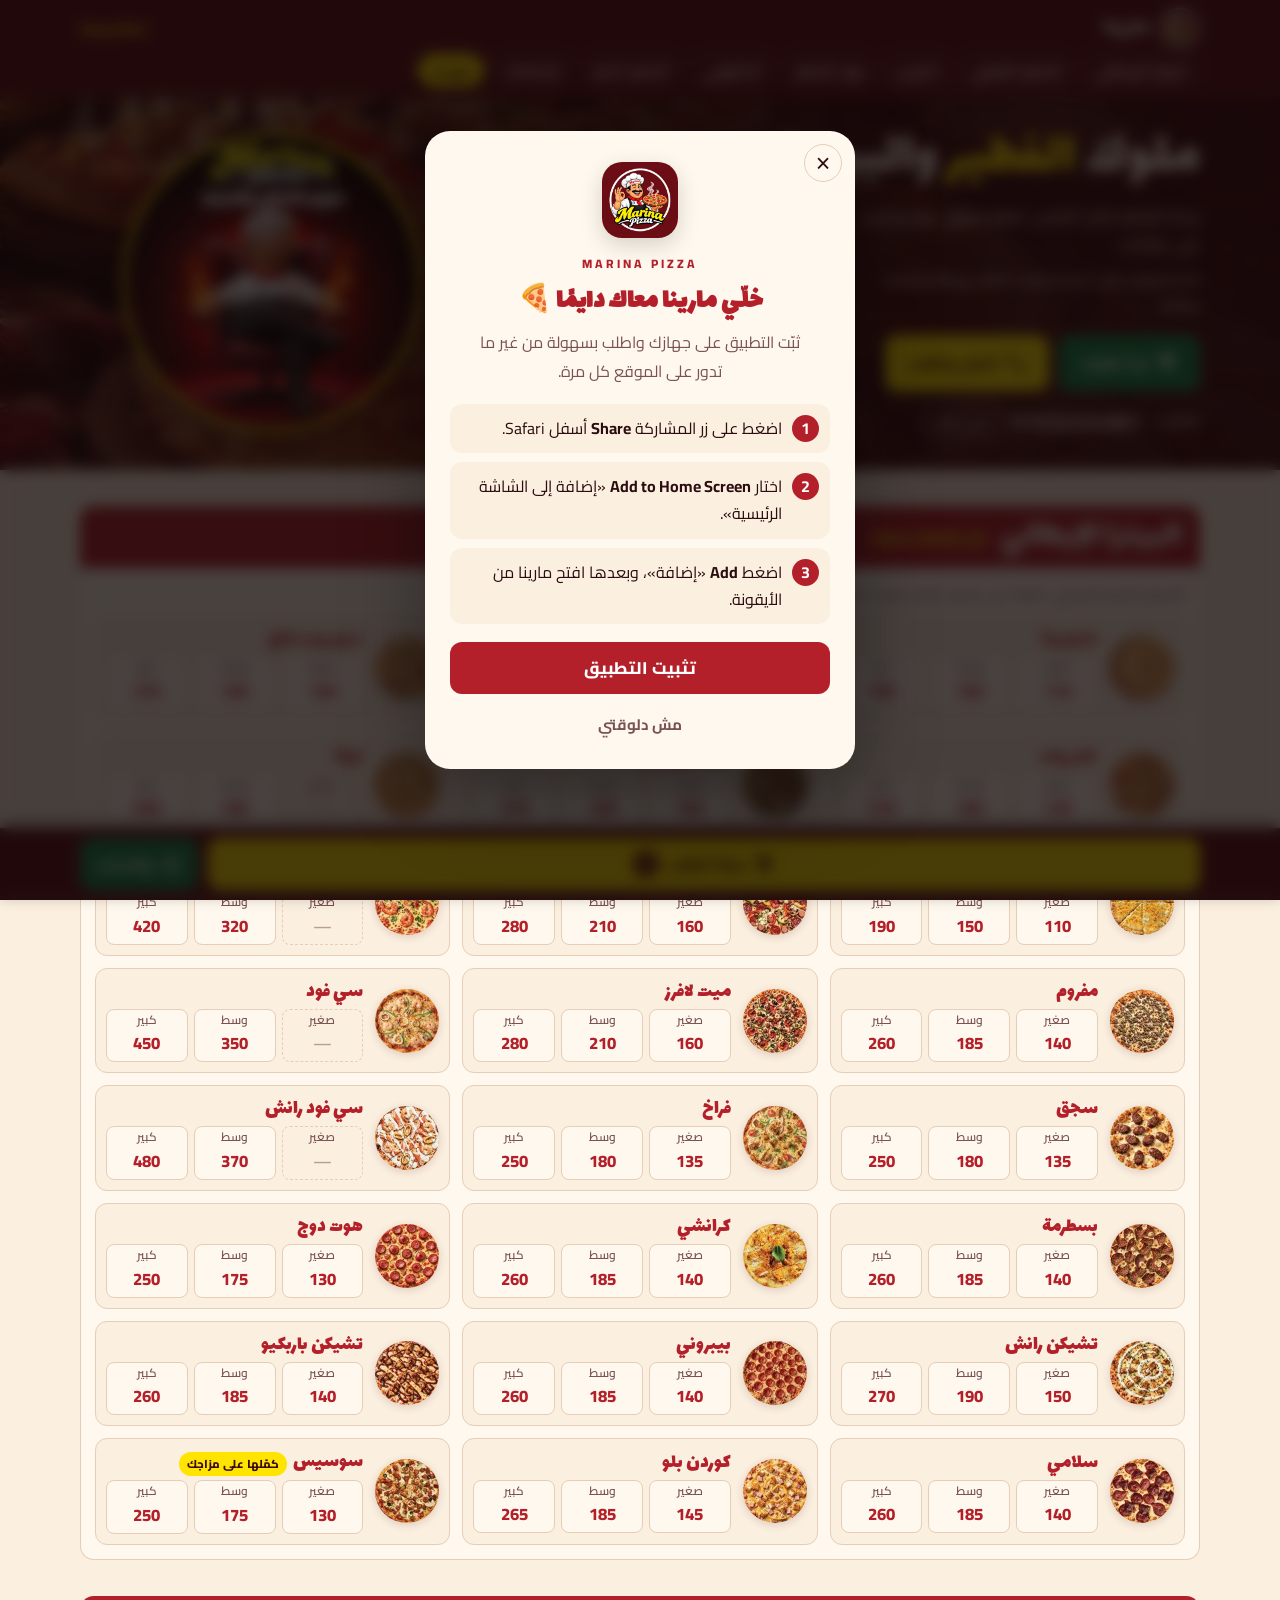
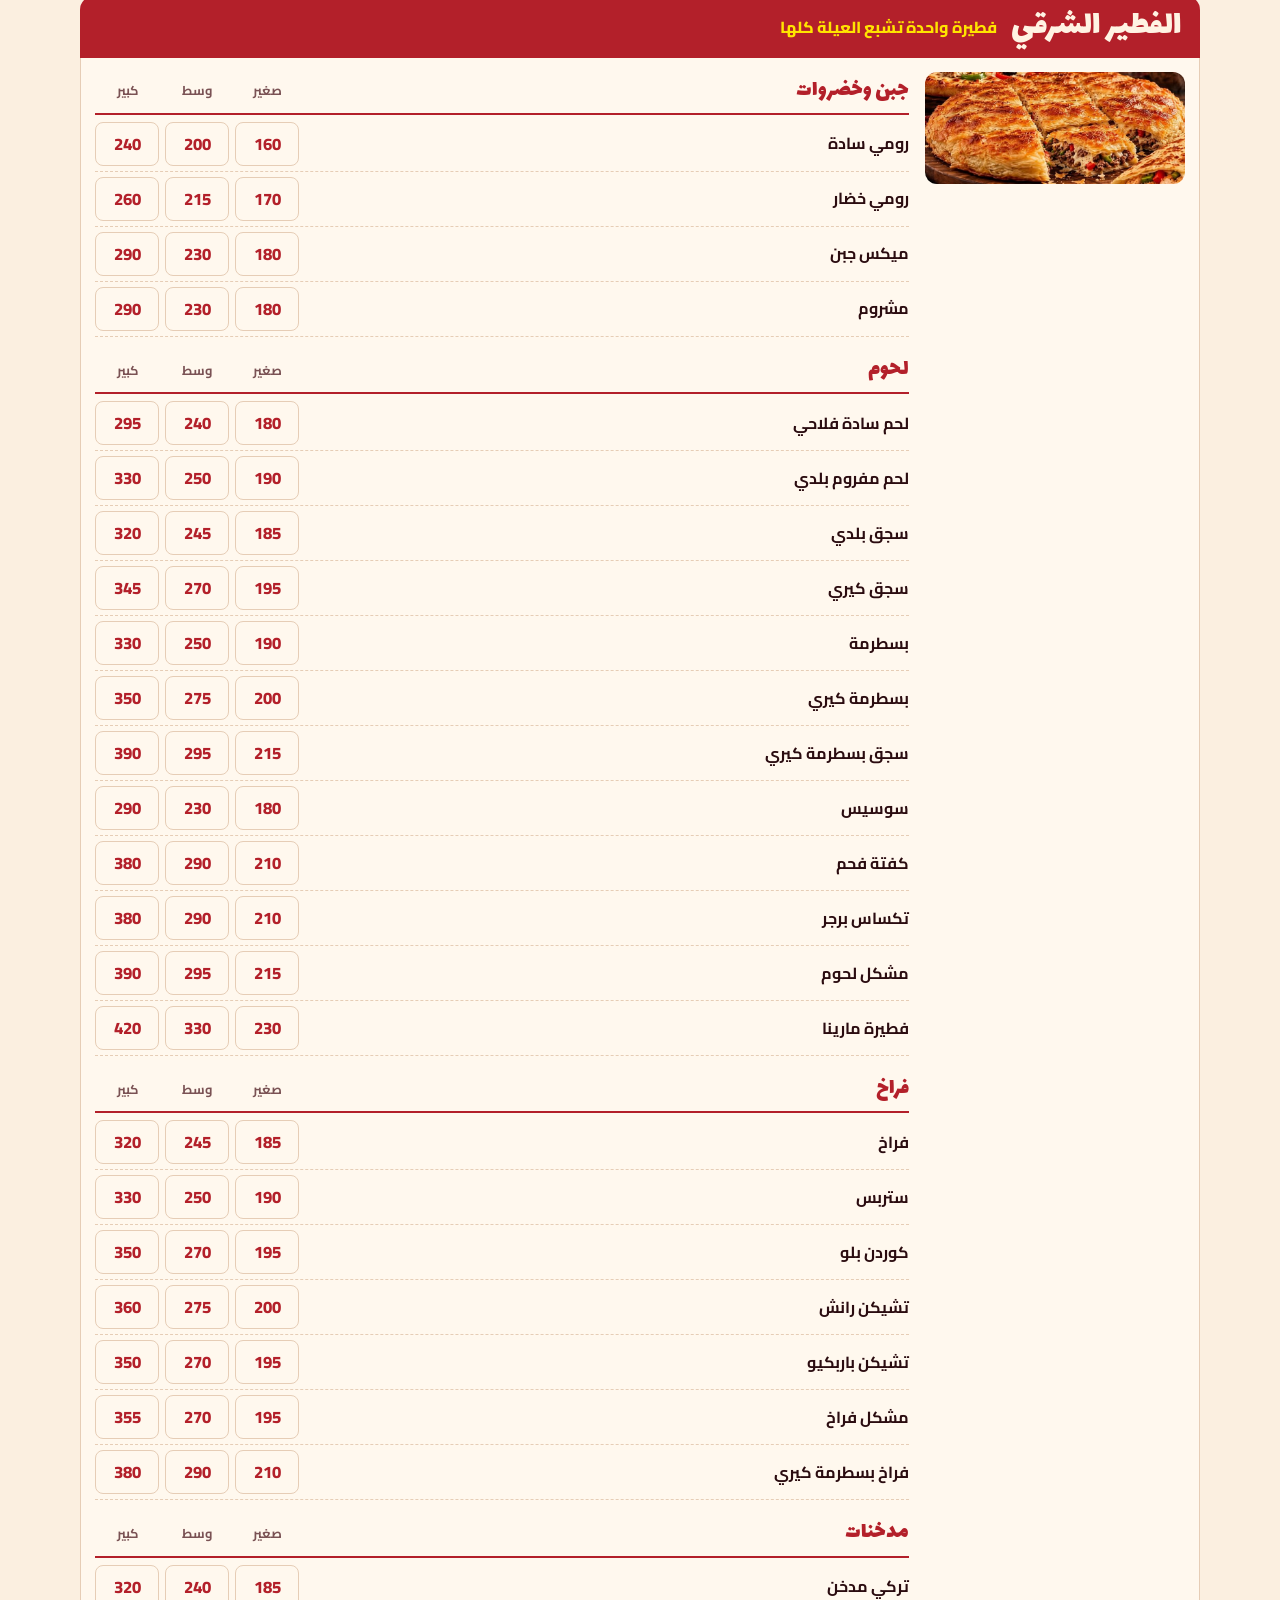
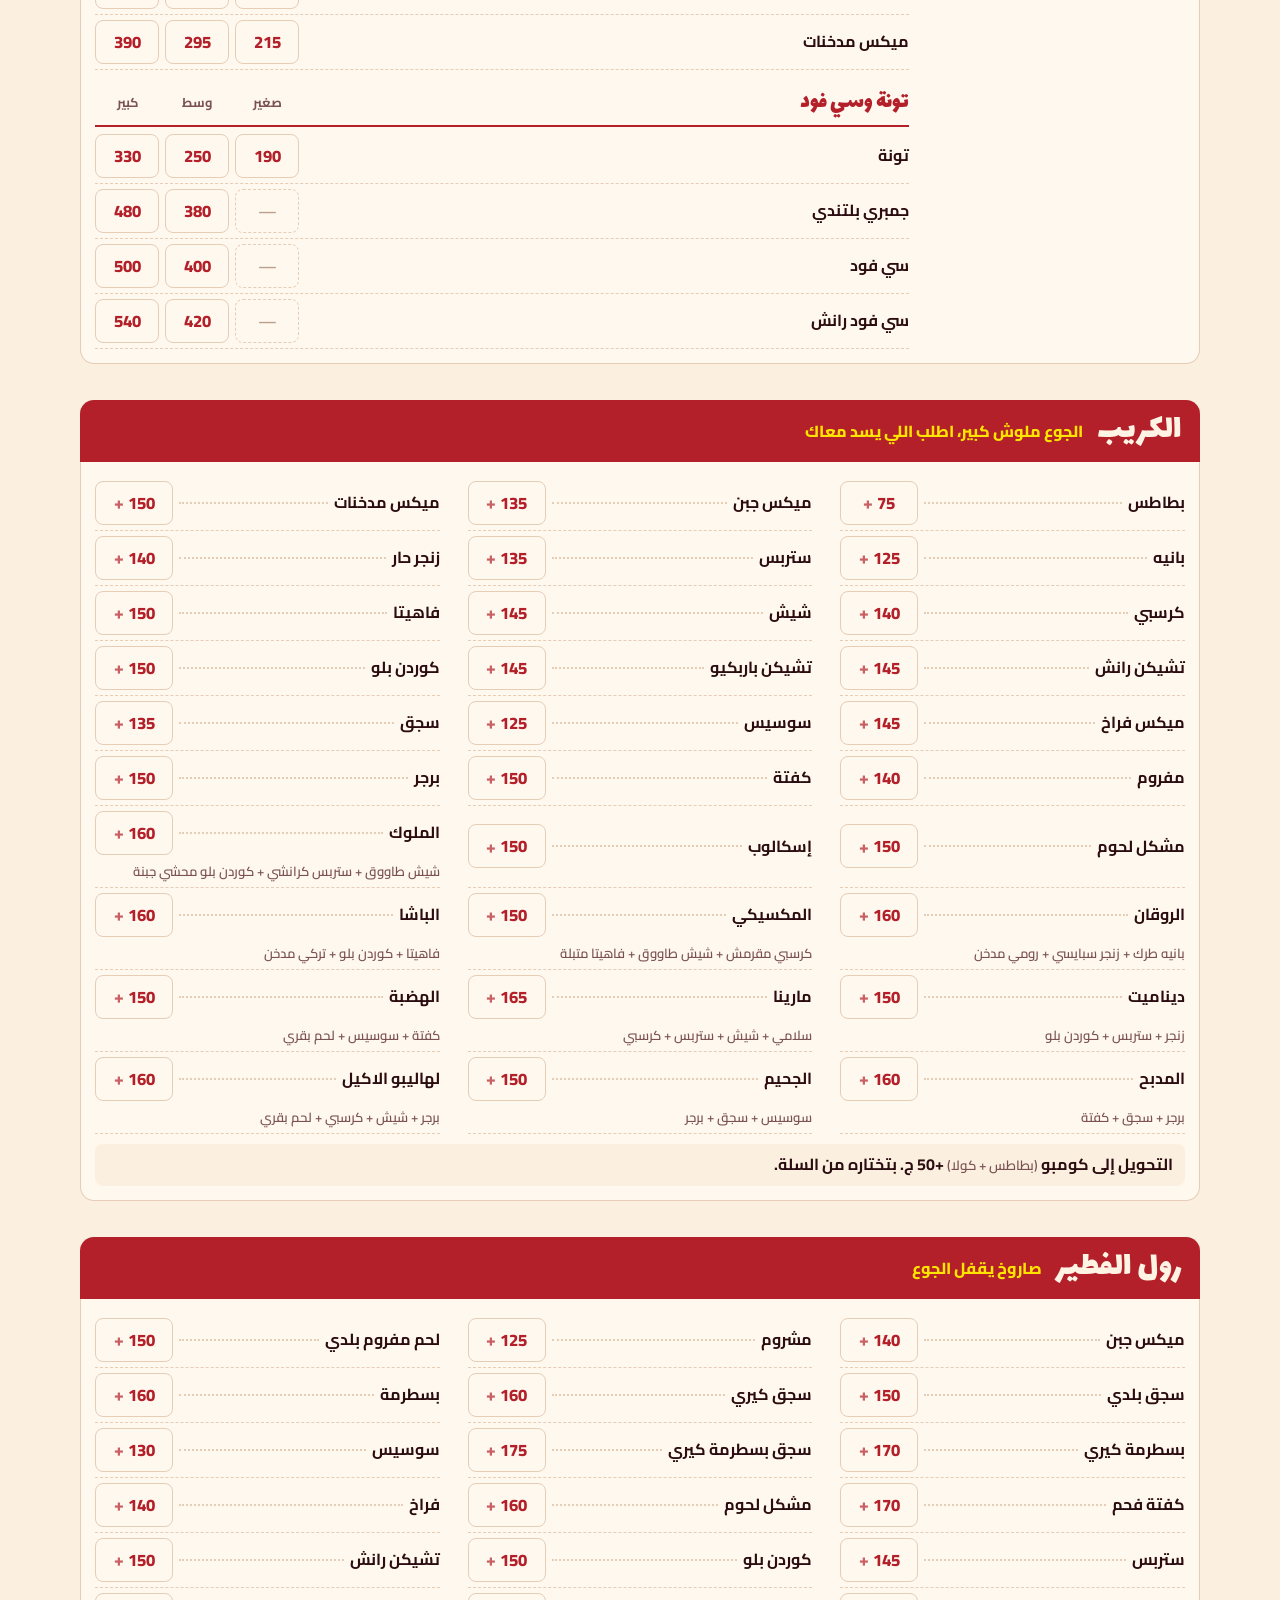
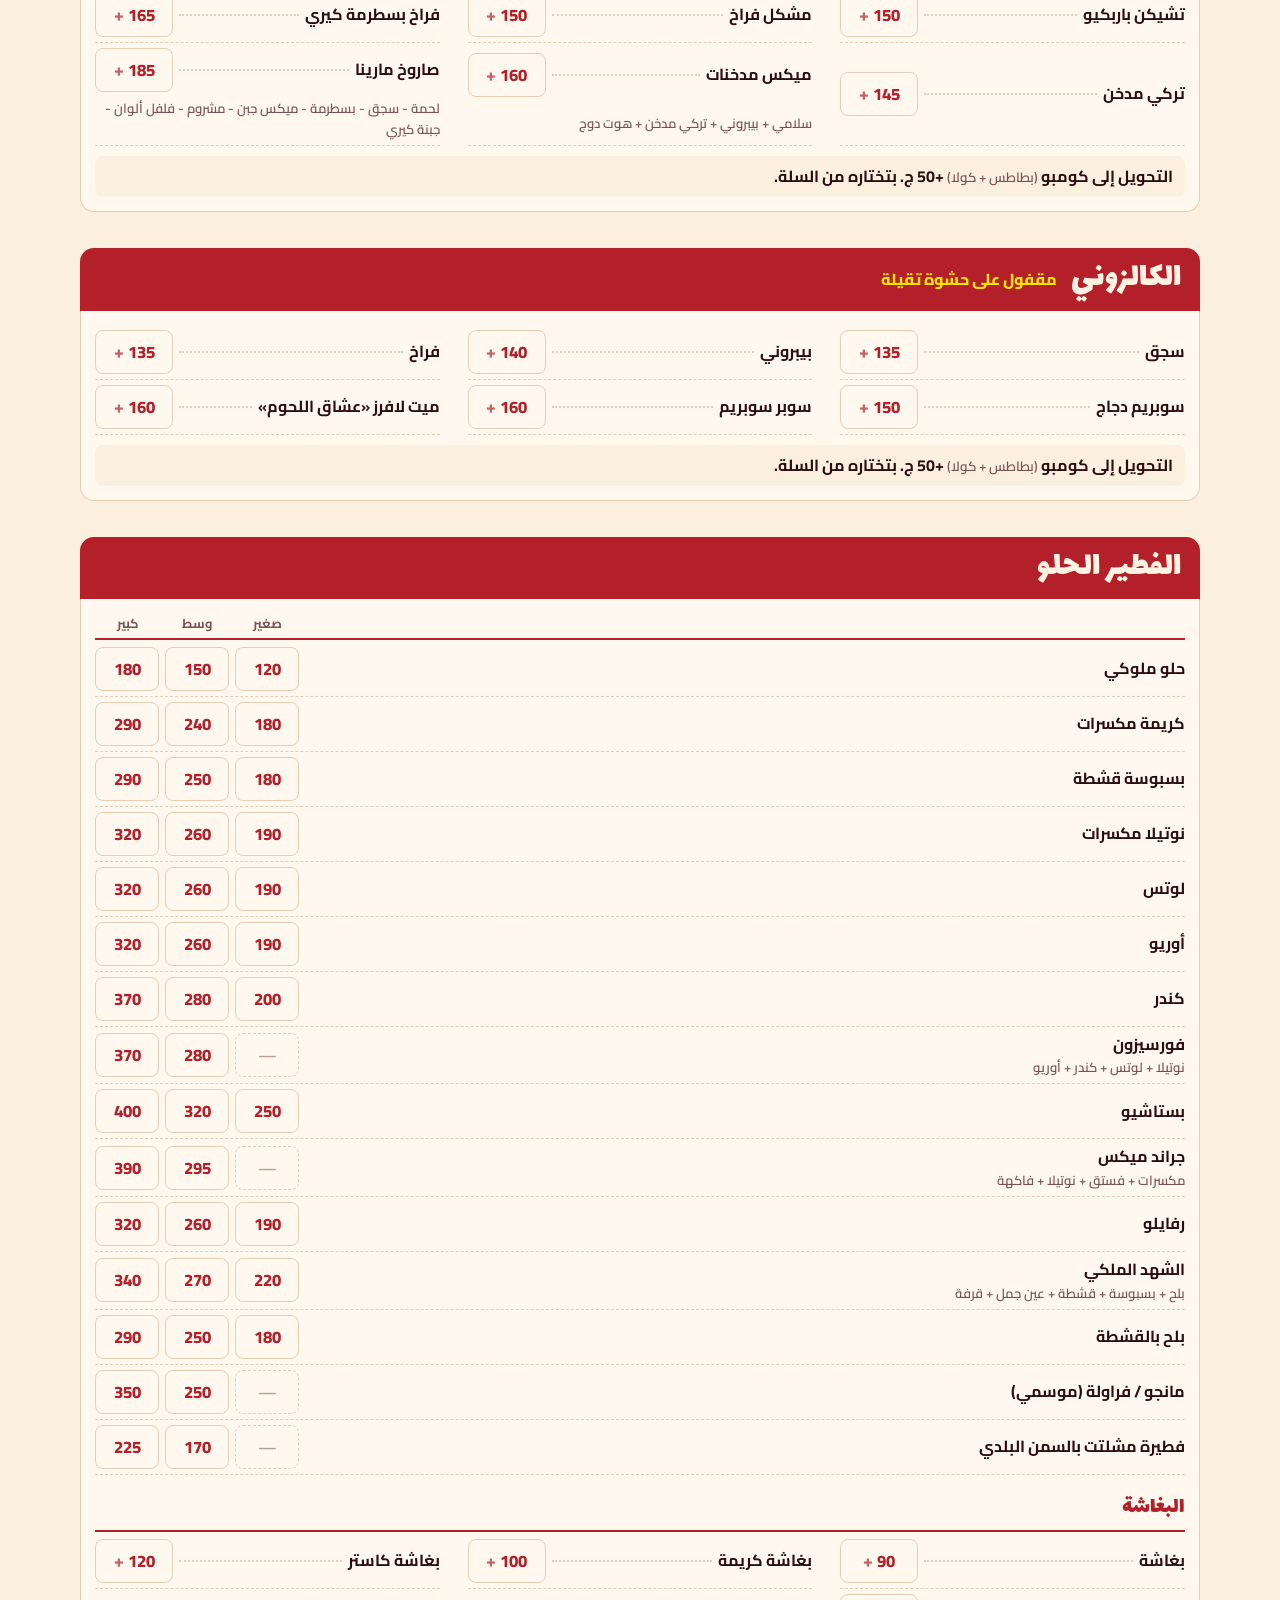
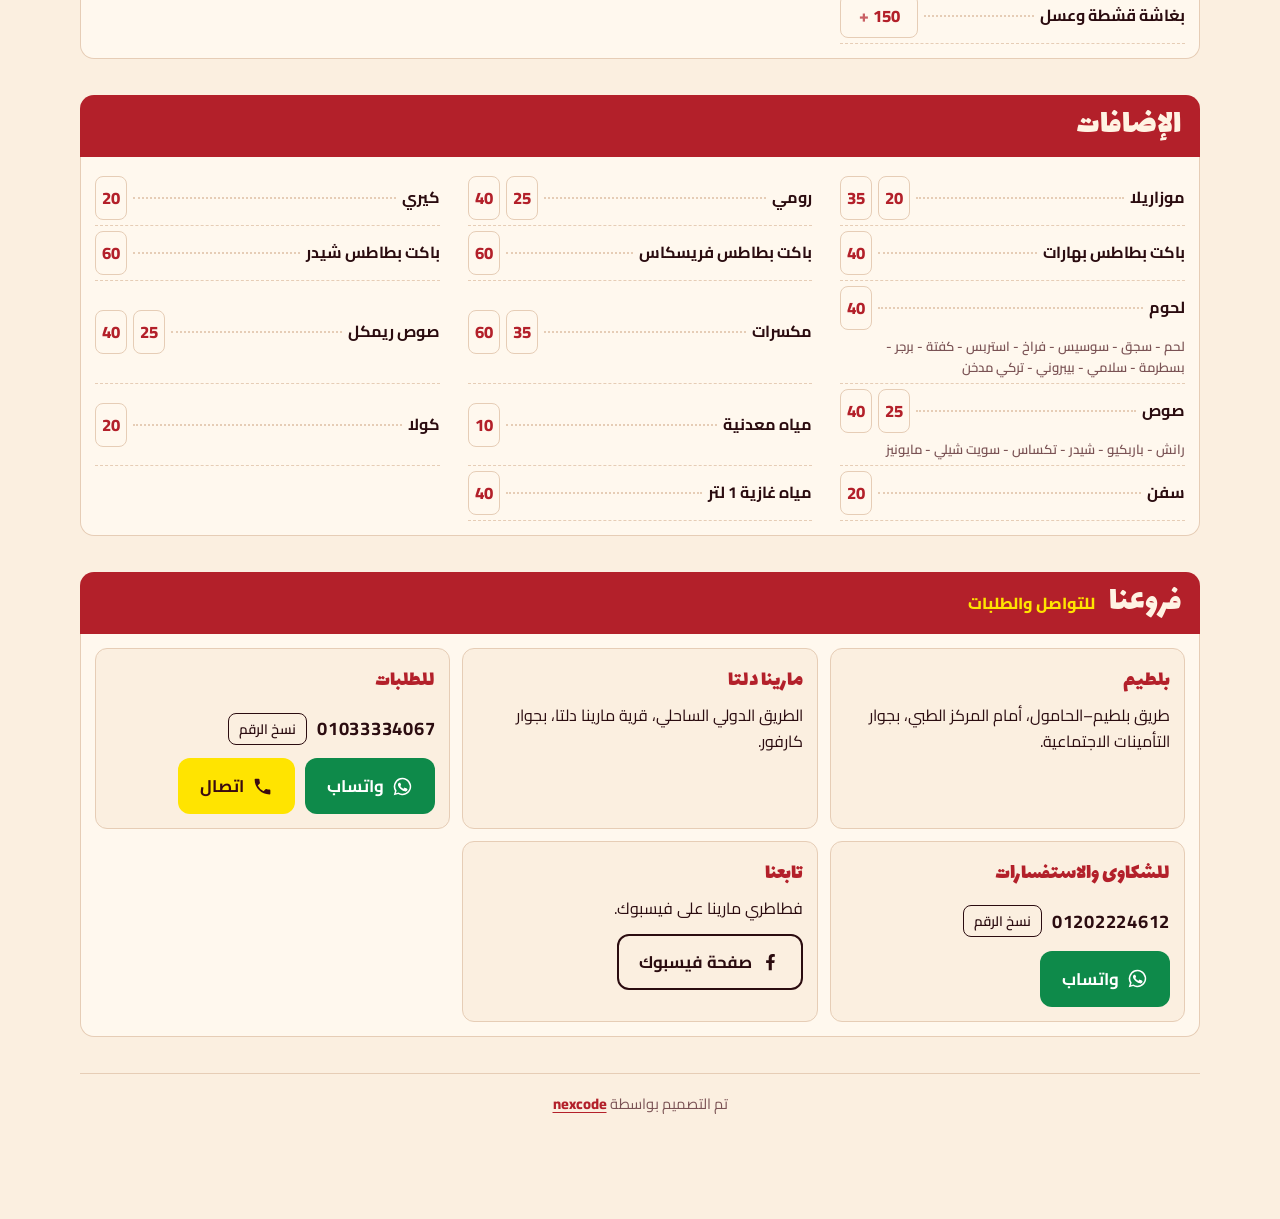
==== commit 7c97e3fd: "Add files via upload" ====
--- a/index.html
+++ b/index.html
@@ -7,6 +7,11 @@
 <title>مارينا بيتزا</title>
 <meta name="description" content="مارينا بيتزا: فطير مورّق، بيتزا وكريب على مزاجك. اطلب من المنيو وابعت طلبك على واتساب برسالة جاهزة.">
 <link rel="icon" href="assets/logo.jpg">
+<link rel="manifest" href="manifest.webmanifest">
+<meta name="apple-mobile-web-app-capable" content="yes">
+<meta name="apple-mobile-web-app-status-bar-style" content="black-translucent">
+<meta name="apple-mobile-web-app-title" content="مارينا بيتزا">
+<link rel="apple-touch-icon" href="assets/icon-180.png">
 <link rel="preconnect" href="https://fonts.googleapis.com">
 <link rel="stylesheet" href="https://fonts.googleapis.com/css2?family=Cairo:wght@400;600;700;800&family=Lalezar&display=swap">
 <link rel="stylesheet" href="css/style.css">
@@ -109,7 +114,27 @@
 
 <div class="toast" id="toast" role="status" aria-live="polite"></div>
 
+<!-- نافذة تثبيت التطبيق: تظهر في المتصفح فقط ولا تظهر داخل التطبيق المثبّت -->
+<div class="install-overlay" id="installPrompt" hidden>
+  <section class="install-card" role="dialog" aria-modal="true" aria-labelledby="installTitle" aria-describedby="installDescription">
+    <button class="install-close" id="installClose" type="button" aria-label="إغلاق">×</button>
+    <img class="install-logo" src="assets/logo.jpg" alt="مارينا بيتزا" width="76" height="76">
+    <span class="install-kicker">MARINA PIZZA</span>
+    <h2 id="installTitle">خلّي مارينا معاك دايمًا 🍕</h2>
+    <p id="installDescription">ثبّت التطبيق على جهازك واطلب بسهولة من غير ما تدور على الموقع كل مرة.</p>
+    <div class="install-ios" id="installIos" hidden>
+      <div class="install-step"><b>1</b><span>اضغط على زر المشاركة <strong>Share</strong> أسفل Safari.</span></div>
+      <div class="install-step"><b>2</b><span>اختار <strong>Add to Home Screen</strong> «إضافة إلى الشاشة الرئيسية».</span></div>
+      <div class="install-step"><b>3</b><span>اضغط <strong>Add</strong> «إضافة»، وبعدها افتح مارينا من الأيقونة.</span></div>
+    </div>
+    <p class="install-help" id="installHelp" hidden></p>
+    <button class="btn install-action" id="installAction" type="button">تثبيت التطبيق</button>
+    <button class="install-later" id="installLater" type="button">مش دلوقتي</button>
+  </section>
+</div>
+
 <script src="js/menu-data.js"></script>
 <script src="js/app.js"></script>
+<script src="js/install.js"></script>
 </body>
 </html>
--- a/css/style.css
+++ b/css/style.css
@@ -262,3 +262,21 @@
   .sheet-b { flex: none; overflow: visible; }
   .toast { bottom: calc(70px + env(safe-area-inset-bottom, 0px)); }
 }
+
+
+/* نافذة تثبيت تطبيق مارينا بيتزا */
+.install-overlay { position: fixed; inset: 0; z-index: 1000; display: grid; place-items: center; padding: 18px; background: rgba(15, 8, 8, .76); backdrop-filter: blur(7px); -webkit-backdrop-filter: blur(7px); }
+.install-overlay[hidden] { display: none; }
+.install-card { position: relative; width: min(100%, 430px); max-height: min(90dvh, 720px); overflow-y: auto; padding: 30px 24px 22px; border: 1px solid rgba(255,255,255,.13); border-radius: 25px; background: var(--surface, #fff); color: var(--ink, #222); text-align: center; box-shadow: 0 24px 80px rgba(0,0,0,.38); }
+.install-close { position: absolute; top: 12px; inset-inline-start: 12px; width: 38px; height: 38px; border: 1px solid var(--line, #ddd); border-radius: 50%; background: transparent; color: var(--ink, #222); font-size: 25px; line-height: 1; cursor: pointer; }
+.install-logo { display: block; width: 76px; height: 76px; object-fit: cover; border-radius: 20px; margin: 0 auto 12px; box-shadow: 0 7px 22px rgba(0,0,0,.16); }
+.install-kicker { color: var(--price, #a51e28); font-size: .76rem; font-weight: 800; letter-spacing: 3px; }
+.install-card h2 { margin: 8px 0; color: var(--title, #5e0f16); font: 800 1.7rem/1.35 var(--font-display, inherit); }
+.install-card > p { margin: 0 auto 18px; max-width: 330px; color: var(--muted, #666); line-height: 1.8; }
+.install-action { width: 100%; min-height: 52px; justify-content: center; background: var(--red, #5e0f16); color: #fff; border: 0; font-weight: 800; }
+.install-later { display: block; margin: 10px auto 0; min-height: 42px; padding: 6px 18px; border: 0; background: transparent; color: var(--muted, #777); font: 700 .95rem var(--font-body, inherit); cursor: pointer; }
+.install-ios { display: grid; gap: 9px; margin: 18px 0; text-align: right; }
+.install-step { display: flex; align-items: flex-start; gap: 10px; padding: 11px; border-radius: 12px; background: var(--bg, #f7f3f0); line-height: 1.7; }
+.install-step b { flex: 0 0 27px; height: 27px; display: grid; place-items: center; border-radius: 50%; background: var(--red, #5e0f16); color: #fff; }
+.install-help { margin: 12px 0 !important; padding: 10px; border-radius: 10px; background: var(--bg, #f7f3f0); font-size: .9rem; }
+@media (max-width: 420px) { .install-card { padding: 27px 18px 18px; border-radius: 21px; } .install-card h2 { font-size: 1.45rem; } }
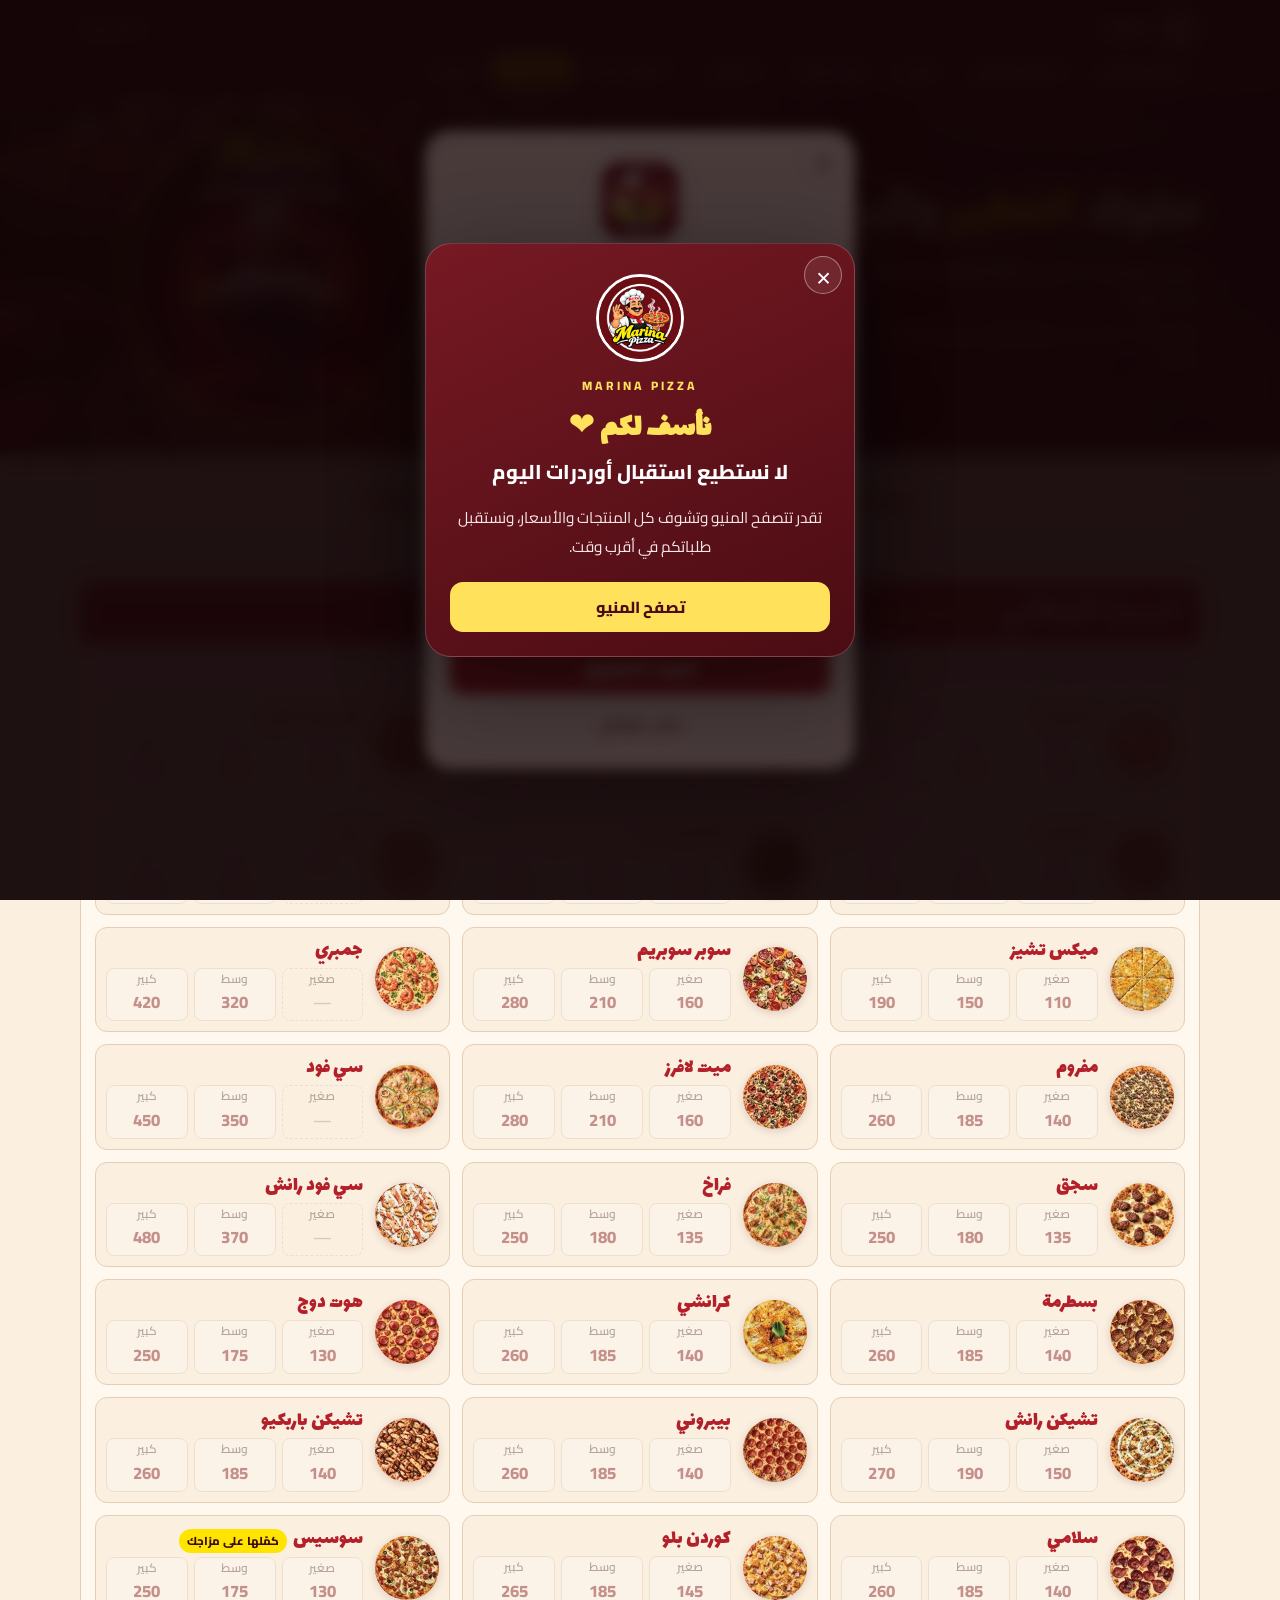
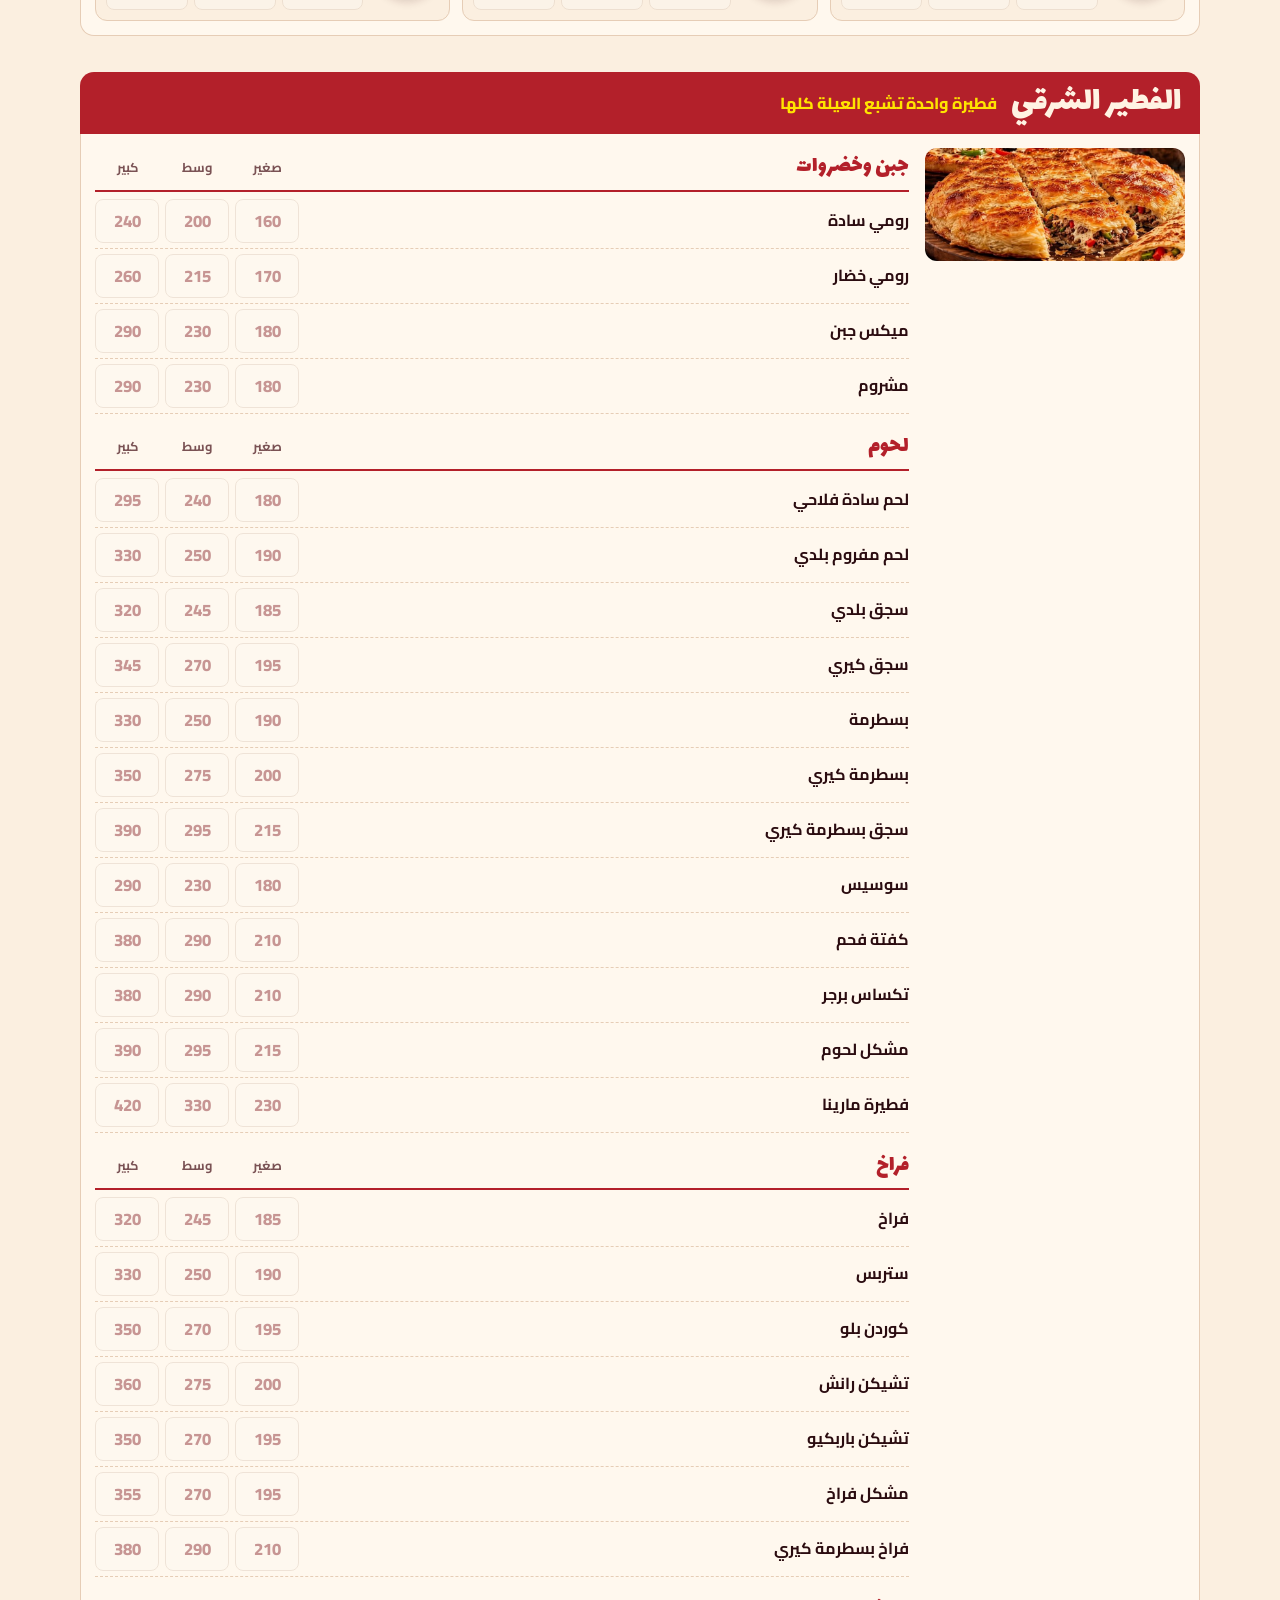
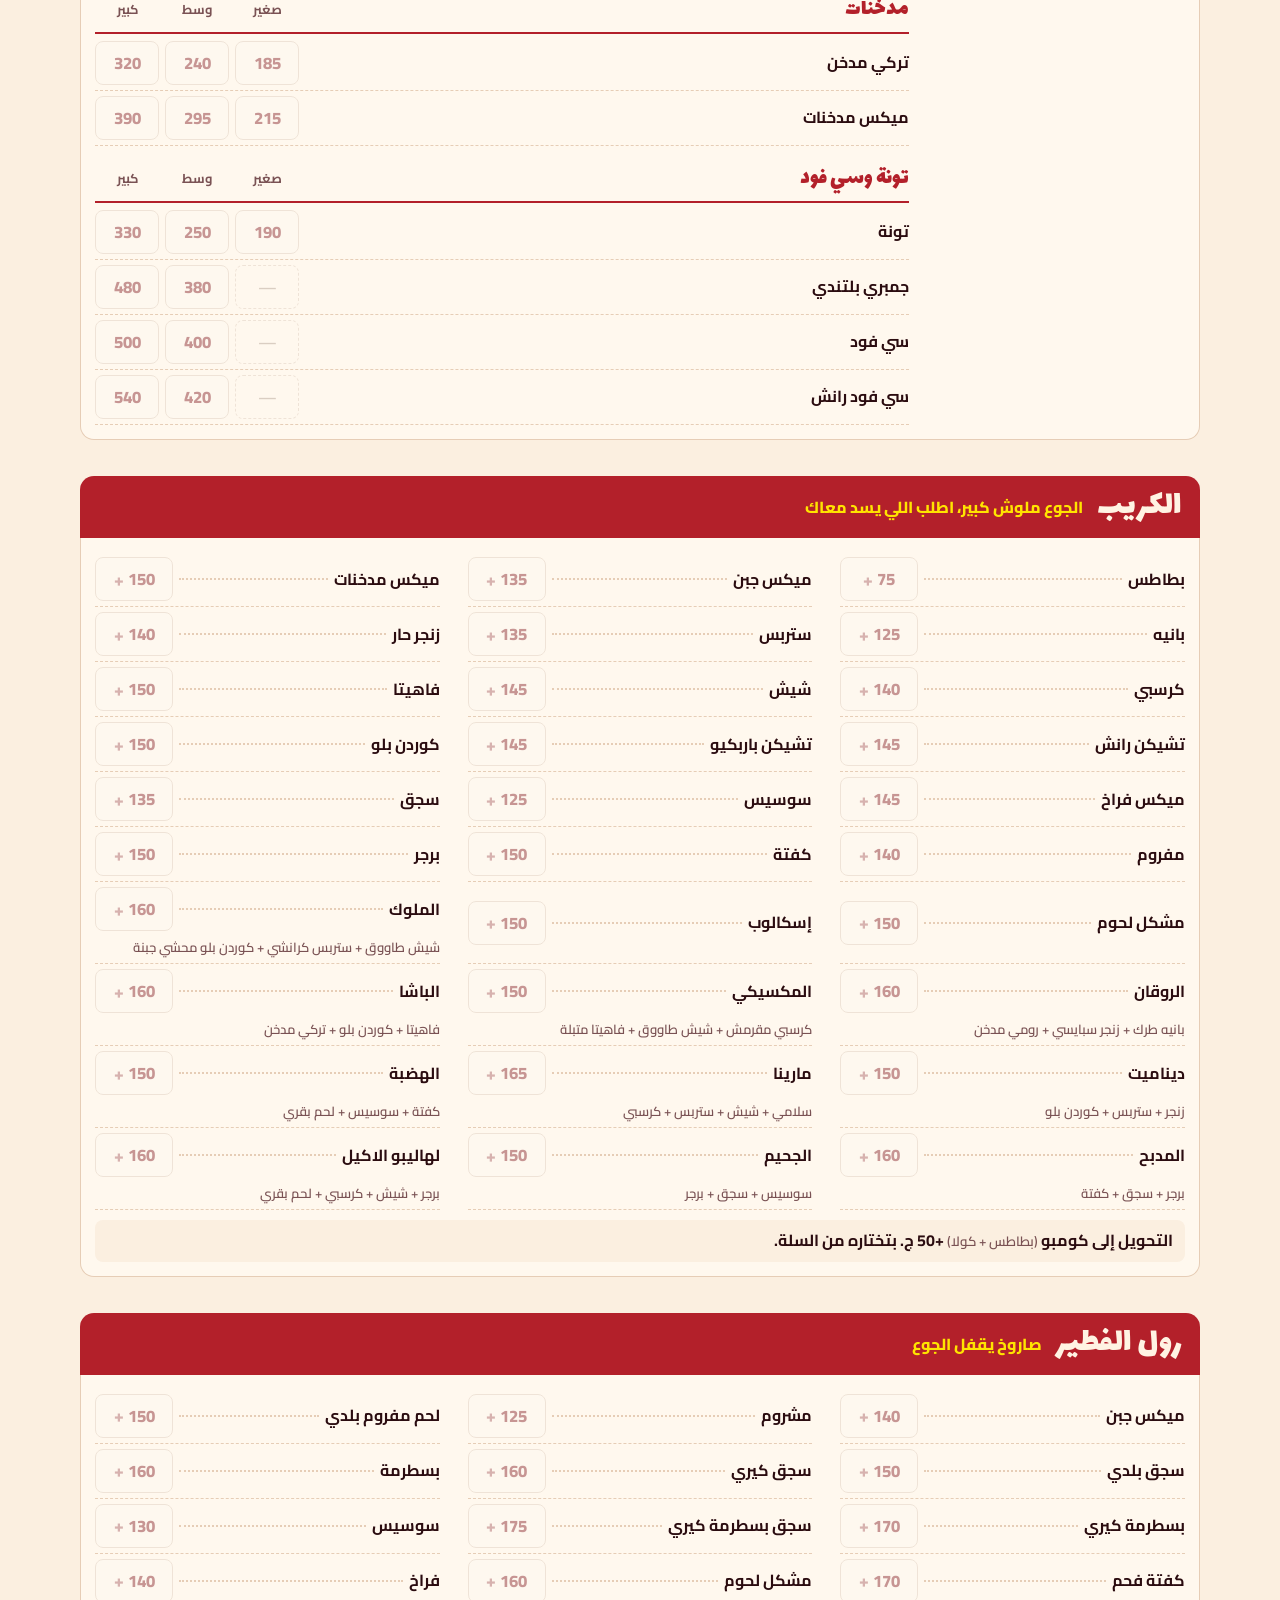
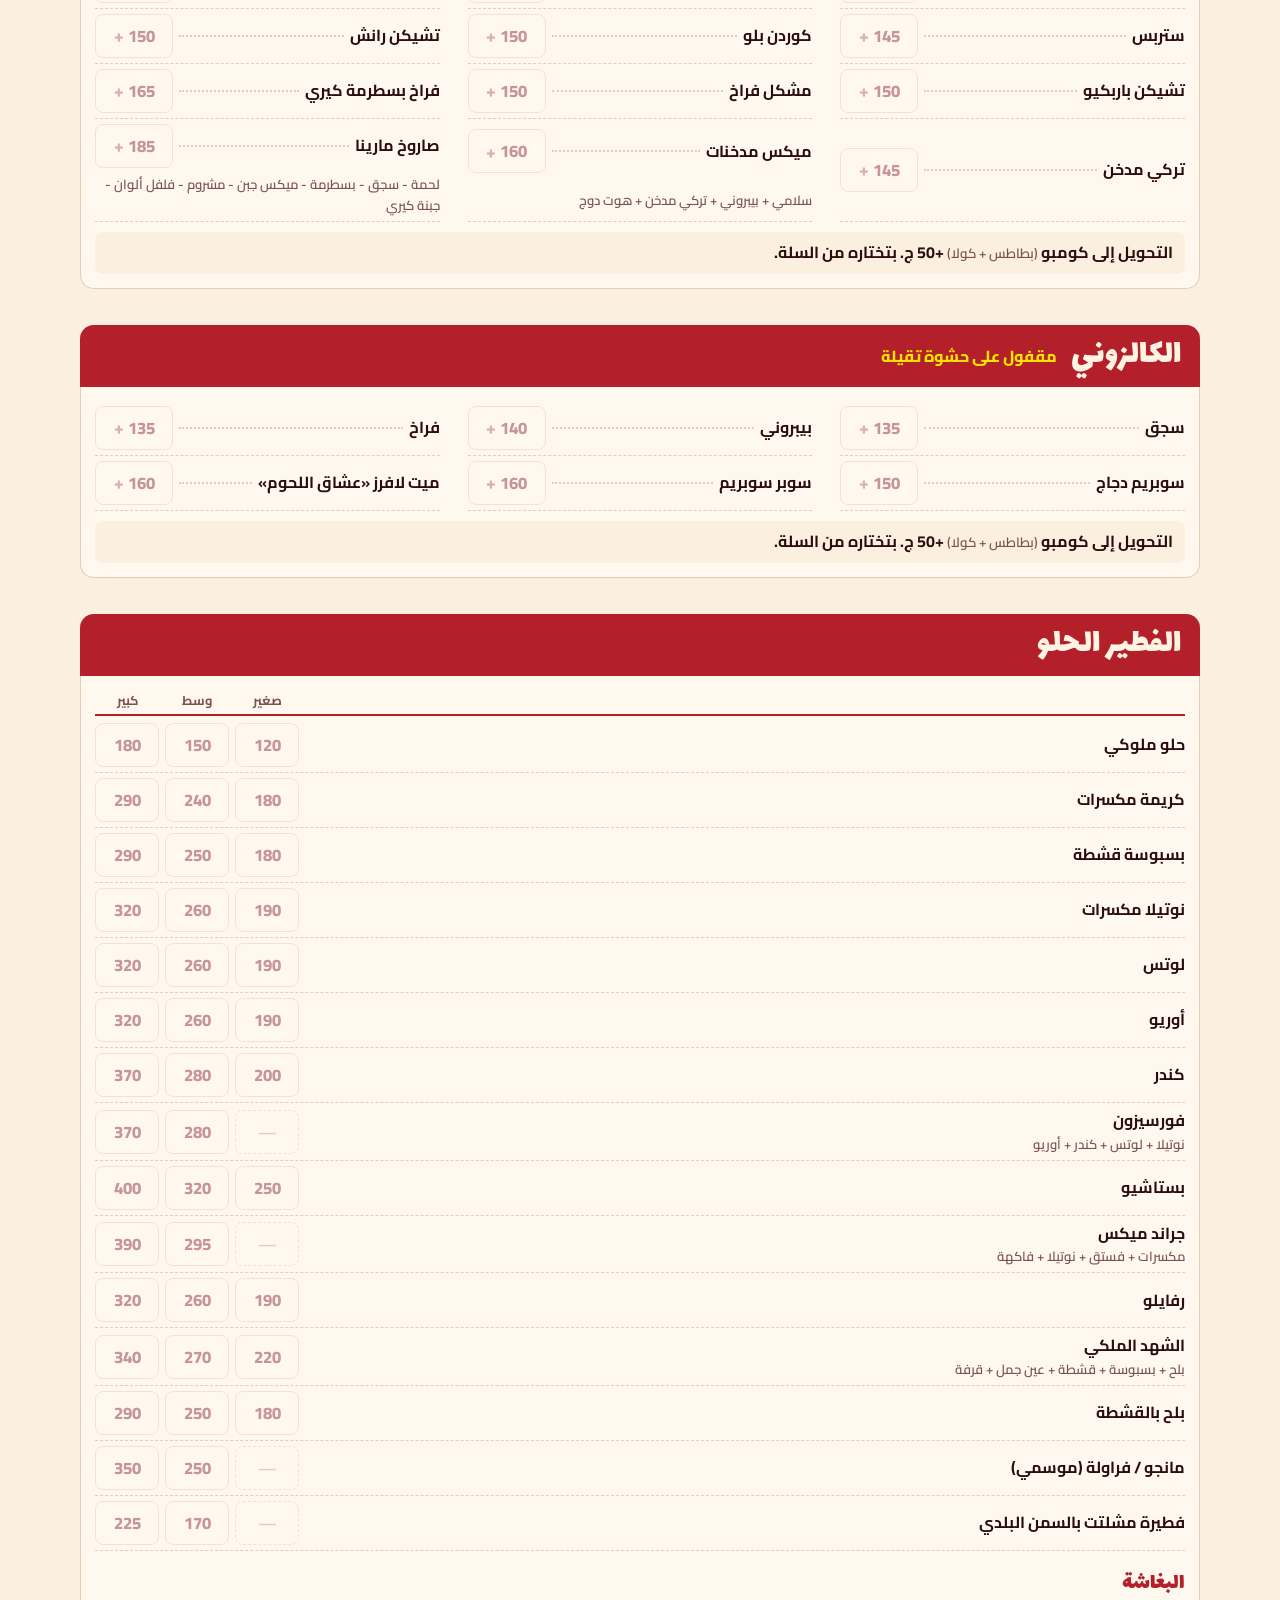
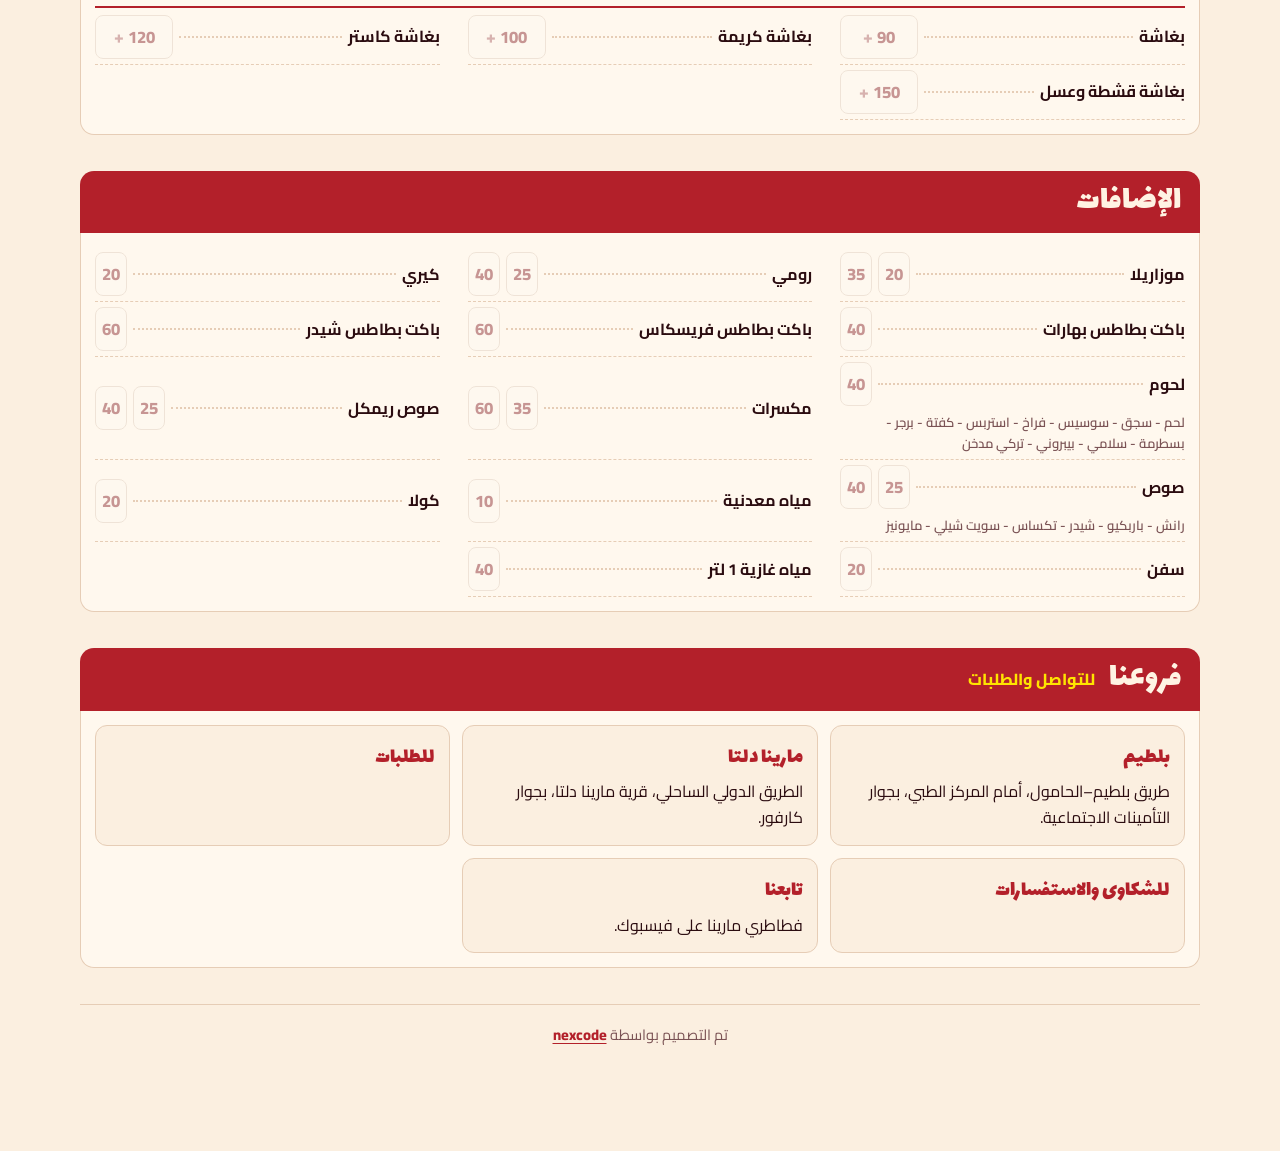
==== commit e81806ba: "Add files via upload" ====
--- a/index.html
+++ b/index.html
@@ -38,6 +38,7 @@
 </div></div>
 
 <div class="page">
+  <div class="orders-paused-banner" role="status">تنويه: نأسف لكم، لا نستطيع استقبال أوردرات اليوم. يمكنكم تصفح المنيو فقط.</div>
   <main id="menu"></main>
   <footer>تم التصميم بواسطة <a id="designer" href="#" target="_blank" rel="noopener">nexcode</a></footer>
 </div>
@@ -114,6 +115,19 @@
 
 <div class="toast" id="toast" role="status" aria-live="polite"></div>
 
+<!-- تنبيه يوم الافتتاح: التصفح متاح والطلبات متوقفة مؤقتاً -->
+<div class="opening-overlay" id="openingNotice" role="presentation">
+  <section class="opening-card" role="dialog" aria-modal="true" aria-labelledby="openingTitle" aria-describedby="openingText">
+    <button class="opening-close" id="openingClose" type="button" aria-label="إغلاق الرسالة">×</button>
+    <img src="assets/logo.jpg" alt="مارينا بيتزا" class="opening-logo" width="88" height="88">
+    <span class="opening-kicker">MARINA PIZZA</span>
+    <h2 id="openingTitle">نأسف لكم ❤️</h2>
+    <p id="openingText">لا نستطيع استقبال أوردرات اليوم</p>
+    <div class="opening-note">تقدر تتصفح المنيو وتشوف كل المنتجات والأسعار، ونستقبل طلباتكم في أقرب وقت.</div>
+    <button class="opening-ok" id="openingOk" type="button">تصفح المنيو</button>
+  </section>
+</div>
+
 <!-- نافذة تثبيت التطبيق: تظهر في المتصفح فقط ولا تظهر داخل التطبيق المثبّت -->
 <div class="install-overlay" id="installPrompt" hidden>
   <section class="install-card" role="dialog" aria-modal="true" aria-labelledby="installTitle" aria-describedby="installDescription">
@@ -136,5 +150,6 @@
 <script src="js/menu-data.js"></script>
 <script src="js/app.js"></script>
 <script src="js/install.js"></script>
+<script src="js/opening-notice.js"></script>
 </body>
 </html>
--- a/css/style.css
+++ b/css/style.css
@@ -280,3 +280,22 @@
 .install-step b { flex: 0 0 27px; height: 27px; display: grid; place-items: center; border-radius: 50%; background: var(--red, #5e0f16); color: #fff; }
 .install-help { margin: 12px 0 !important; padding: 10px; border-radius: 10px; background: var(--bg, #f7f3f0); font-size: .9rem; }
 @media (max-width: 420px) { .install-card { padding: 27px 18px 18px; border-radius: 21px; } .install-card h2 { font-size: 1.45rem; } }
+
+
+/* تنبيه يوم الافتتاح وإيقاف استقبال الطلبات مع إبقاء المنيو قابلاً للتصفح */
+.opening-overlay { position: fixed; inset: 0; z-index: 2000; display: grid; place-items: center; padding: 18px; background: rgba(20, 5, 7, .78); backdrop-filter: blur(7px); -webkit-backdrop-filter: blur(7px); }
+.opening-overlay[hidden] { display: none; }
+.opening-card { position: relative; width: min(100%, 430px); padding: 30px 24px 24px; border: 1px solid rgba(255,255,255,.18); border-radius: 26px; background: linear-gradient(155deg, #761923 0%, #4b0c13 100%); color: #fff; text-align: center; box-shadow: 0 25px 90px rgba(0,0,0,.48); }
+.opening-close { position: absolute; top: 12px; inset-inline-start: 12px; width: 38px; height: 38px; border: 1px solid rgba(255,255,255,.4); border-radius: 50%; background: rgba(255,255,255,.08); color: #fff; font: 400 27px/1 var(--font-body); cursor: pointer; }
+.opening-logo { display: block; width: 88px; height: 88px; margin: 0 auto 10px; object-fit: cover; border: 3px solid #fff; border-radius: 50%; }
+.opening-kicker { color: #ffe15b; font-size: .76rem; font-weight: 800; letter-spacing: 3px; }
+.opening-card h2 { margin: 10px 0 4px; color: #ffe15b; font: 800 2rem/1.35 var(--font-display, inherit); }
+.opening-card > p { margin: 0 0 14px; font-size: 1.25rem; font-weight: 800; line-height: 1.7; }
+.opening-note { margin: 0 0 20px; color: #f8e8e9; font-size: .96rem; line-height: 1.9; }
+.opening-ok { width: 100%; min-height: 50px; border: 0; border-radius: 13px; background: #ffe15b; color: #4b0c13; font: 800 1rem var(--font-body); cursor: pointer; }
+/* إخفاء وسائل الطلب وتعطيل أزرار إضافة المنتجات خلال يوم الإغلاق */
+.bar, .numline, .cta, #quickChat, #sendWa, #copyMsg, #orderForm, #preview { display: none !important; }
+.pbtn { pointer-events: none !important; opacity: .48; filter: grayscale(.35); cursor: not-allowed !important; }
+@media (max-width: 420px) { .opening-card { padding: 27px 18px 20px; border-radius: 22px; } .opening-card h2 { font-size: 1.7rem; } .opening-card > p { font-size: 1.12rem; } }
+
+.orders-paused-banner { margin: 18px auto; padding: 13px 16px; max-width: 1100px; border: 1px solid #e7c65a; border-radius: 13px; background: #fff7d6; color: #5e0f16; text-align: center; font-weight: 800; line-height: 1.7; }
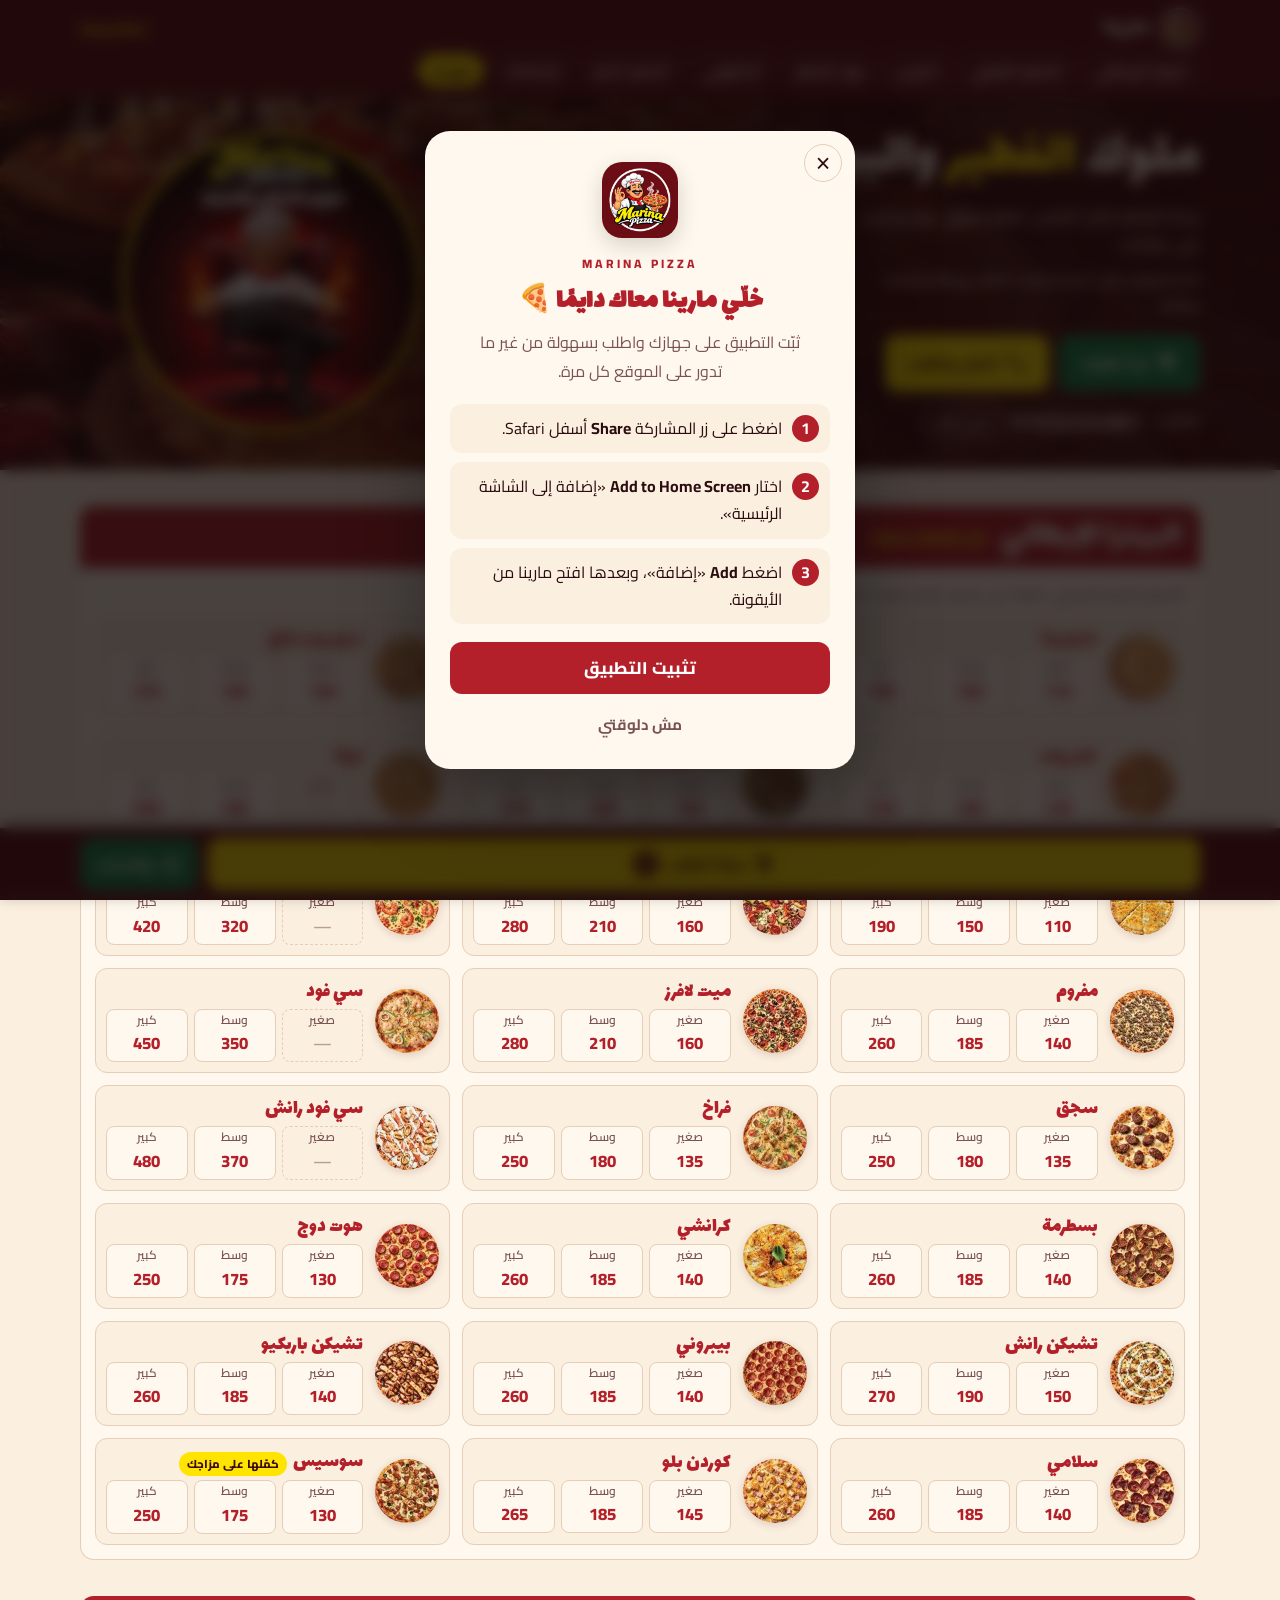
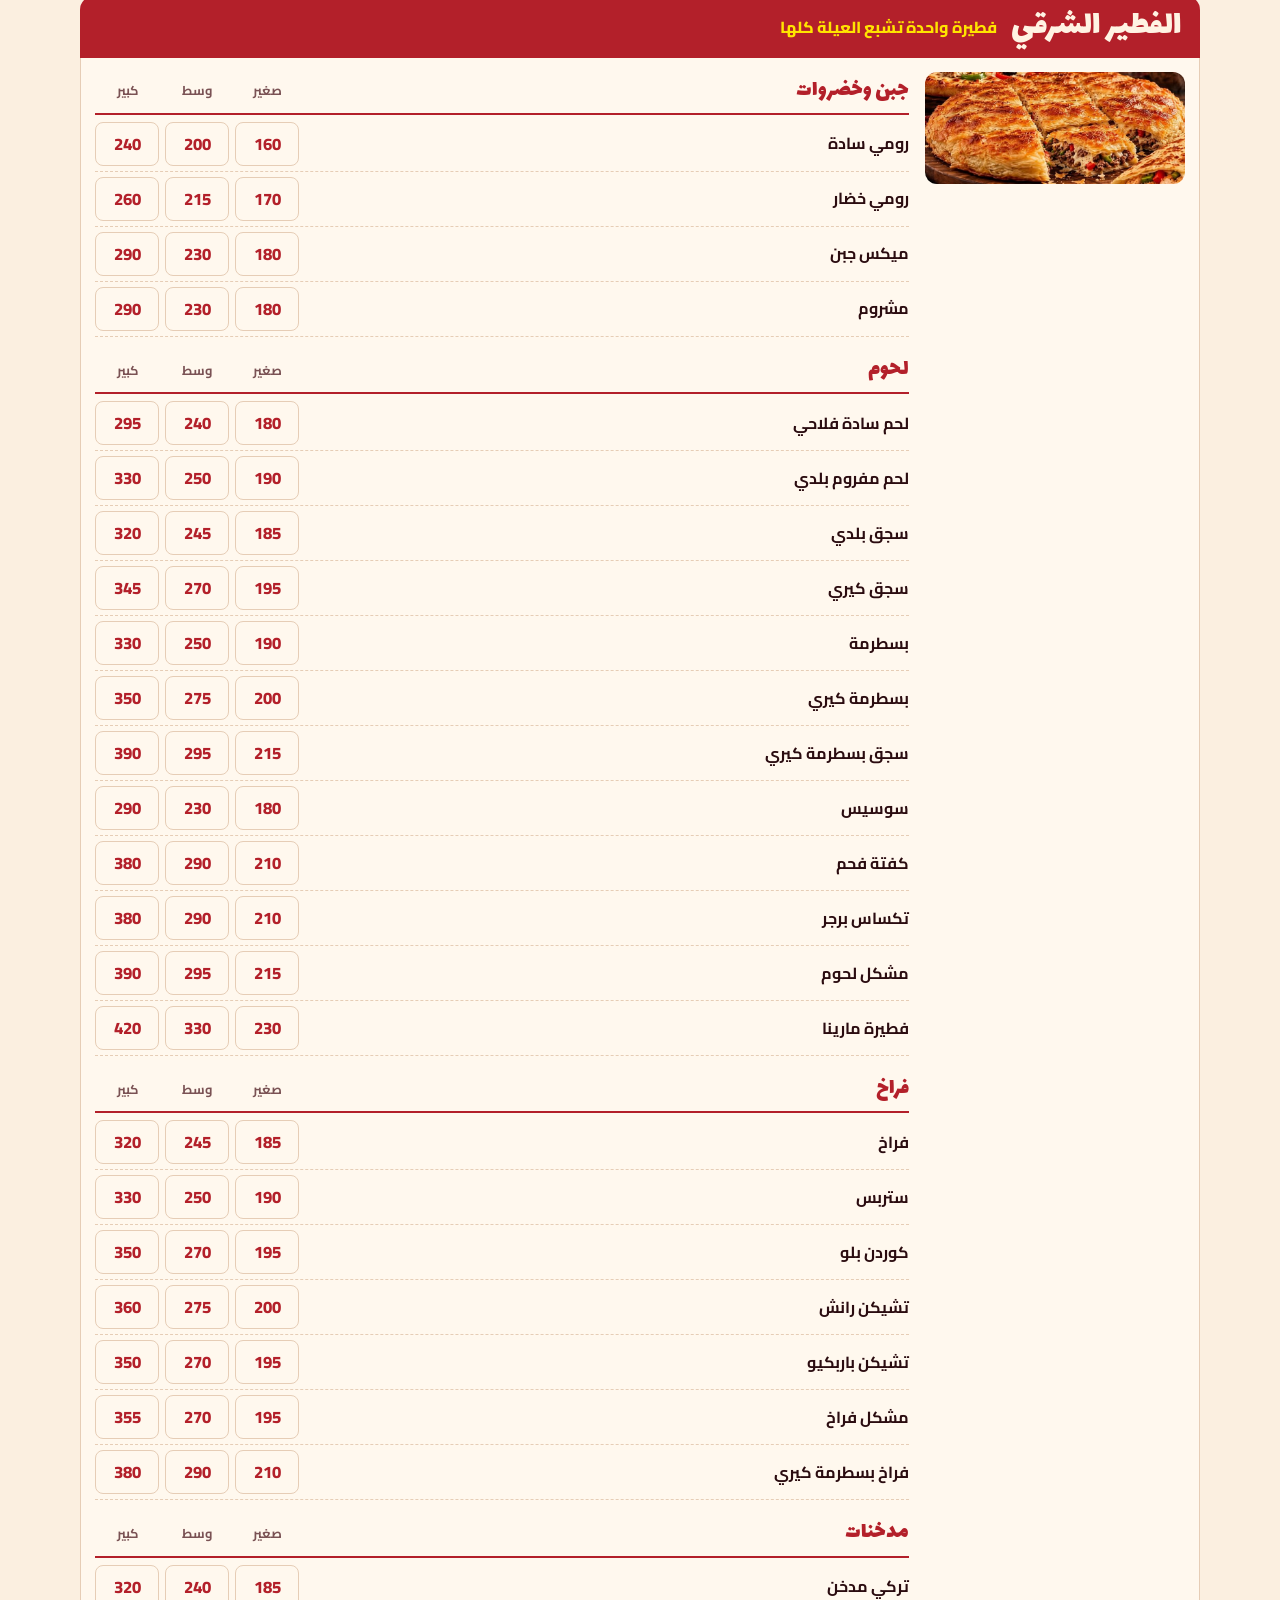
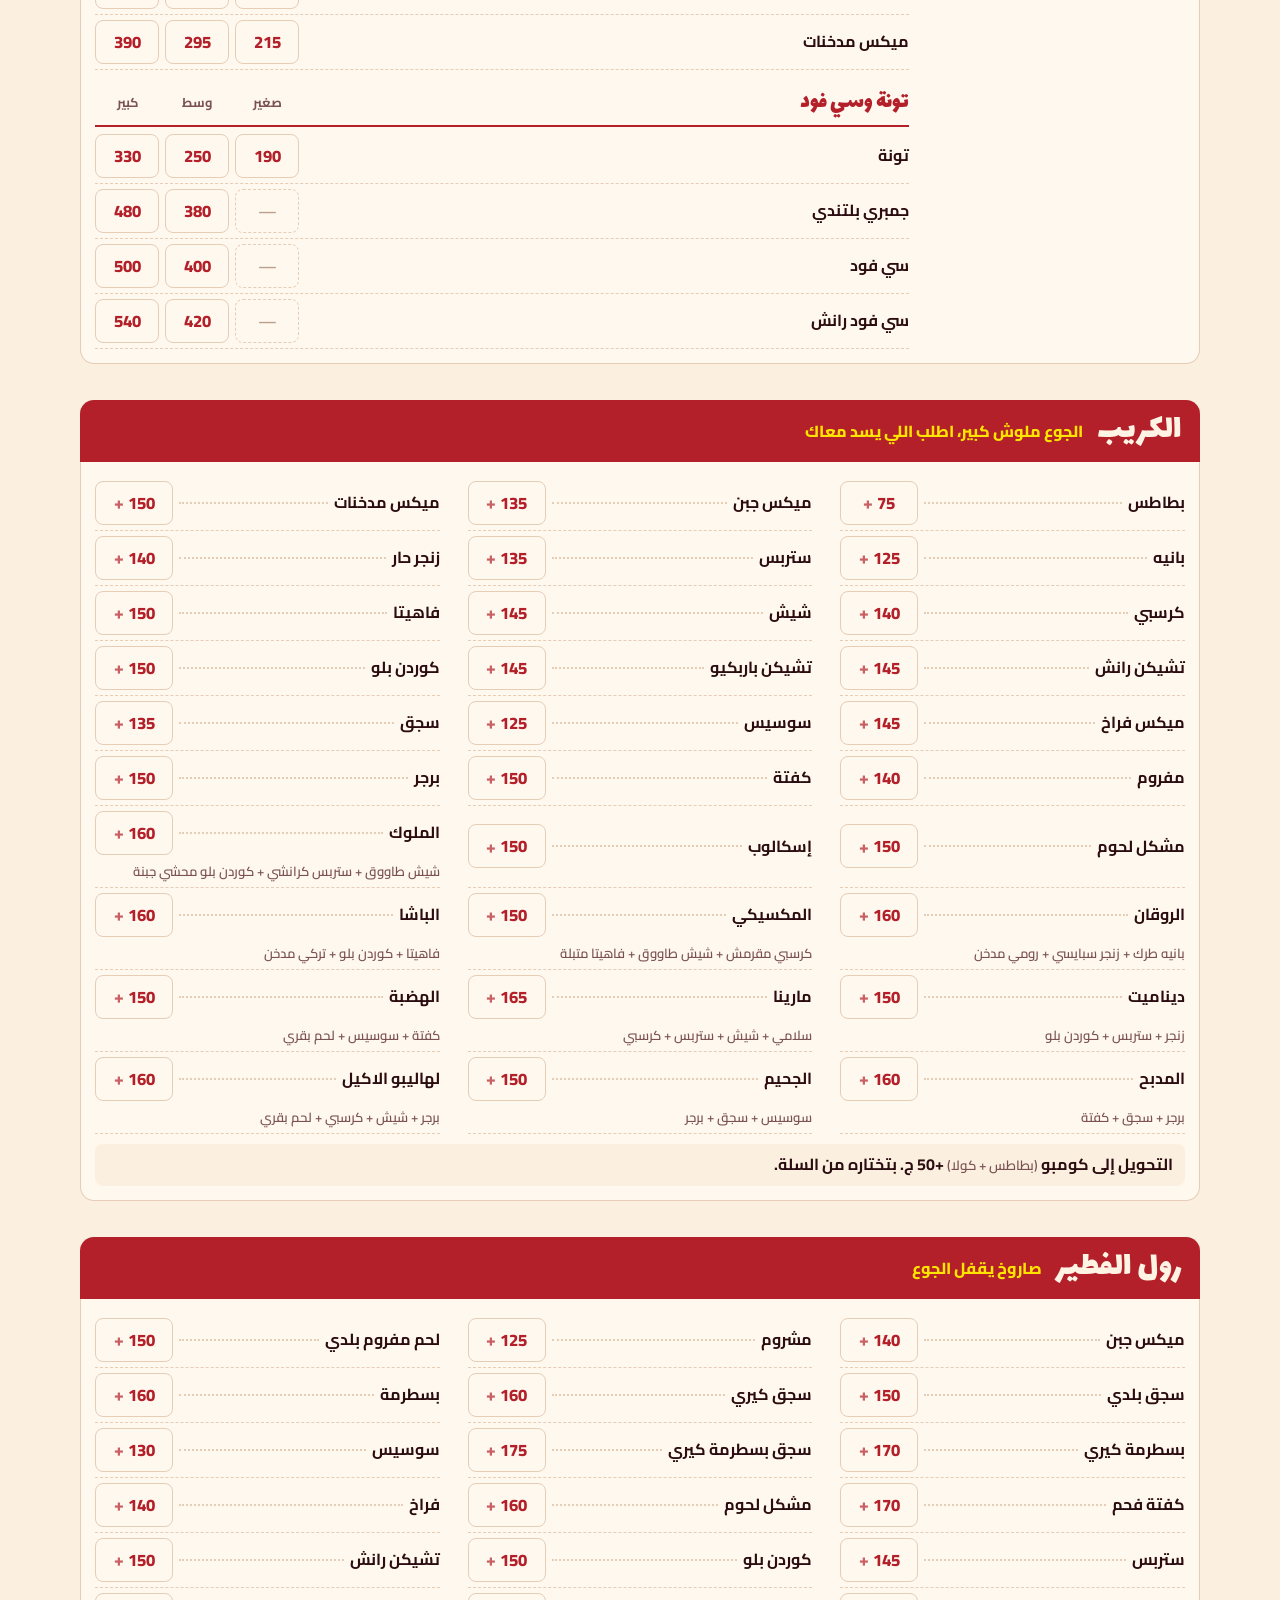
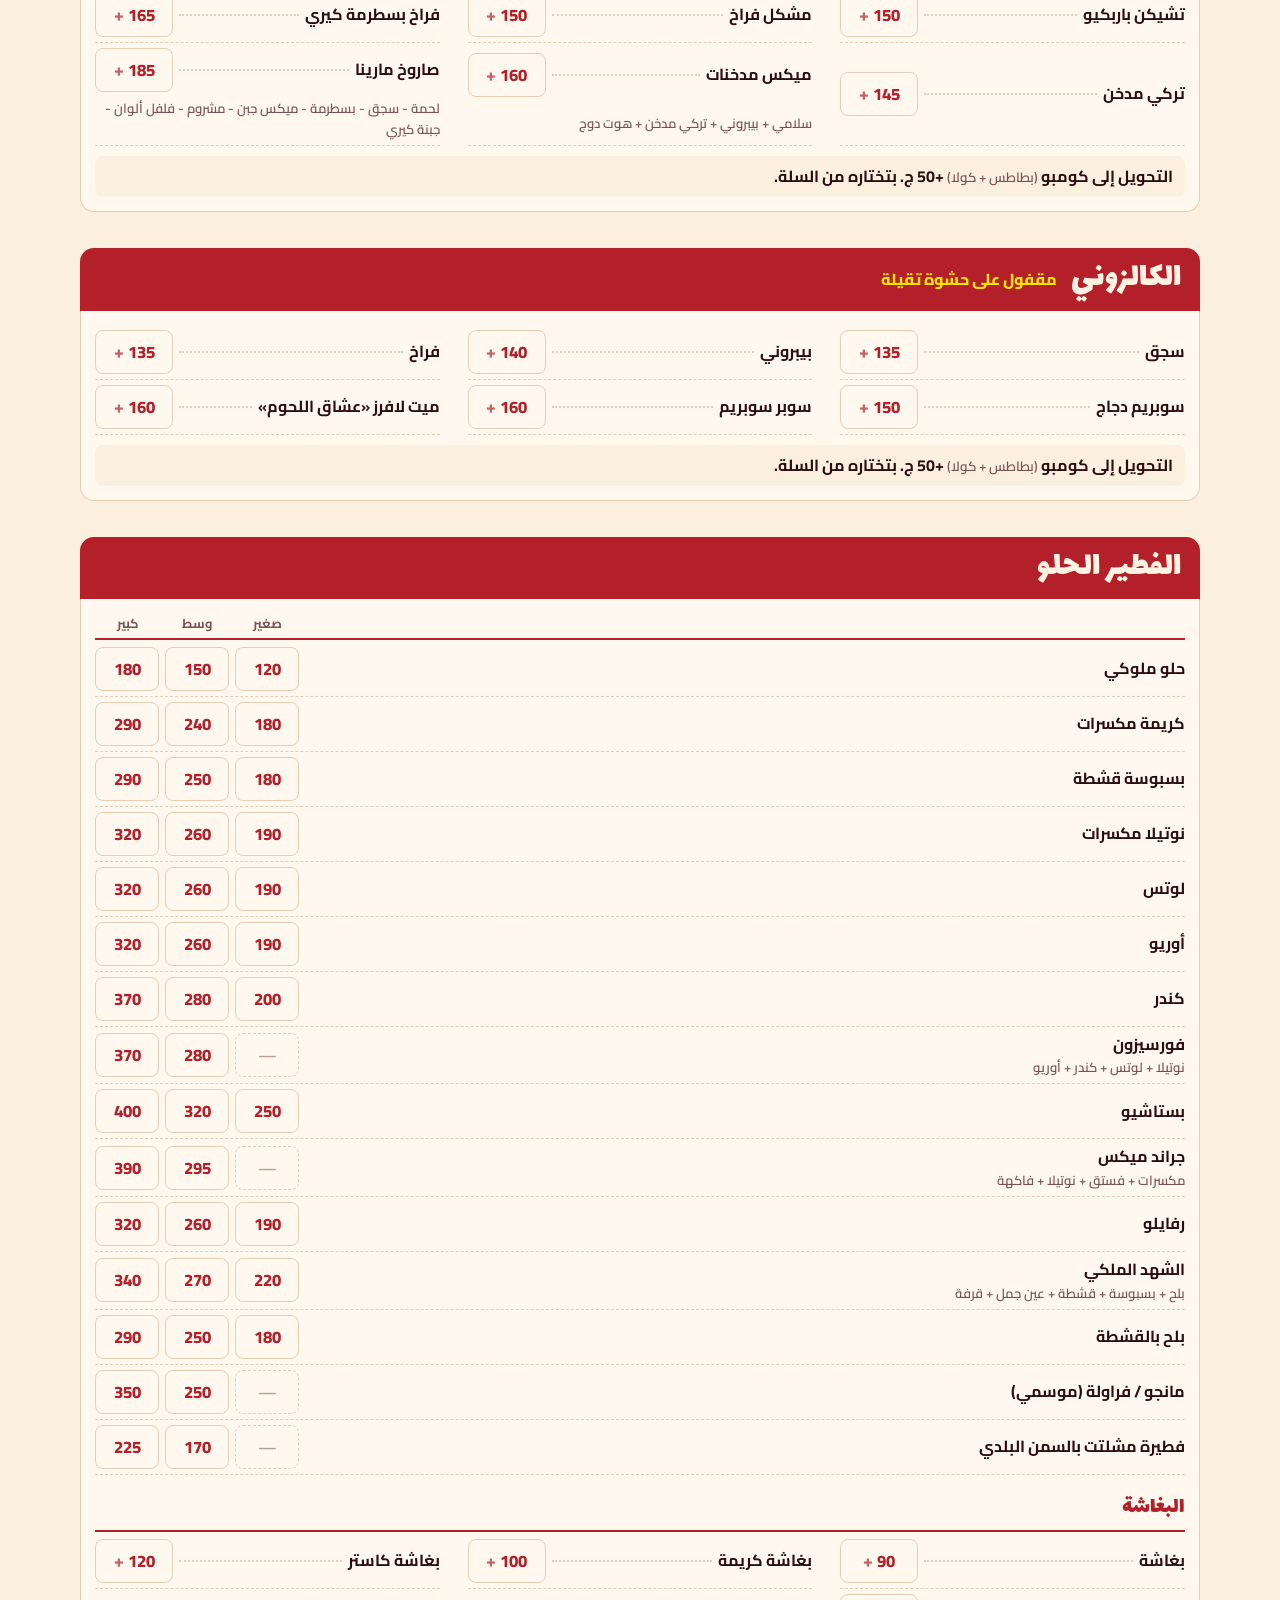
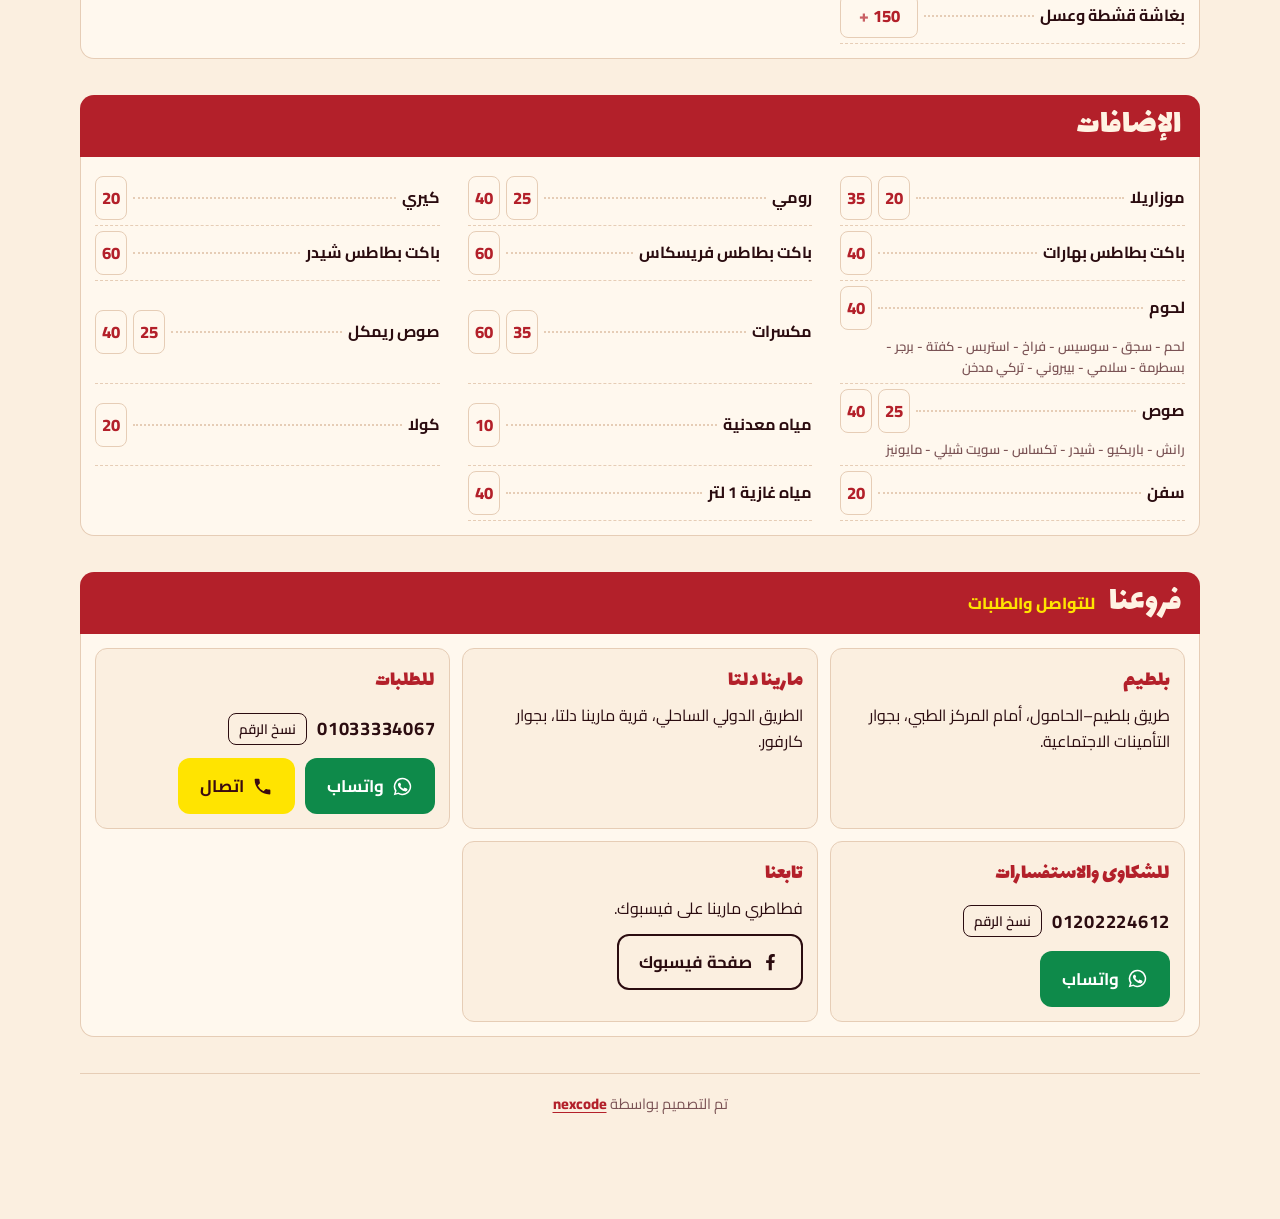
==== commit e9d2e676: "Add files via upload" ====
--- a/index.html
+++ b/index.html
@@ -38,7 +38,6 @@
 </div></div>
 
 <div class="page">
-  <div class="orders-paused-banner" role="status">تنويه: نأسف لكم، لا نستطيع استقبال أوردرات اليوم. يمكنكم تصفح المنيو فقط.</div>
   <main id="menu"></main>
   <footer>تم التصميم بواسطة <a id="designer" href="#" target="_blank" rel="noopener">nexcode</a></footer>
 </div>
@@ -115,19 +114,6 @@
 
 <div class="toast" id="toast" role="status" aria-live="polite"></div>
 
-<!-- تنبيه يوم الافتتاح: التصفح متاح والطلبات متوقفة مؤقتاً -->
-<div class="opening-overlay" id="openingNotice" role="presentation">
-  <section class="opening-card" role="dialog" aria-modal="true" aria-labelledby="openingTitle" aria-describedby="openingText">
-    <button class="opening-close" id="openingClose" type="button" aria-label="إغلاق الرسالة">×</button>
-    <img src="assets/logo.jpg" alt="مارينا بيتزا" class="opening-logo" width="88" height="88">
-    <span class="opening-kicker">MARINA PIZZA</span>
-    <h2 id="openingTitle">نأسف لكم ❤️</h2>
-    <p id="openingText">لا نستطيع استقبال أوردرات اليوم</p>
-    <div class="opening-note">تقدر تتصفح المنيو وتشوف كل المنتجات والأسعار، ونستقبل طلباتكم في أقرب وقت.</div>
-    <button class="opening-ok" id="openingOk" type="button">تصفح المنيو</button>
-  </section>
-</div>
-
 <!-- نافذة تثبيت التطبيق: تظهر في المتصفح فقط ولا تظهر داخل التطبيق المثبّت -->
 <div class="install-overlay" id="installPrompt" hidden>
   <section class="install-card" role="dialog" aria-modal="true" aria-labelledby="installTitle" aria-describedby="installDescription">
@@ -150,6 +136,5 @@
 <script src="js/menu-data.js"></script>
 <script src="js/app.js"></script>
 <script src="js/install.js"></script>
-<script src="js/opening-notice.js"></script>
 </body>
 </html>
--- a/css/style.css
+++ b/css/style.css
@@ -280,22 +280,3 @@
 .install-step b { flex: 0 0 27px; height: 27px; display: grid; place-items: center; border-radius: 50%; background: var(--red, #5e0f16); color: #fff; }
 .install-help { margin: 12px 0 !important; padding: 10px; border-radius: 10px; background: var(--bg, #f7f3f0); font-size: .9rem; }
 @media (max-width: 420px) { .install-card { padding: 27px 18px 18px; border-radius: 21px; } .install-card h2 { font-size: 1.45rem; } }
-
-
-/* تنبيه يوم الافتتاح وإيقاف استقبال الطلبات مع إبقاء المنيو قابلاً للتصفح */
-.opening-overlay { position: fixed; inset: 0; z-index: 2000; display: grid; place-items: center; padding: 18px; background: rgba(20, 5, 7, .78); backdrop-filter: blur(7px); -webkit-backdrop-filter: blur(7px); }
-.opening-overlay[hidden] { display: none; }
-.opening-card { position: relative; width: min(100%, 430px); padding: 30px 24px 24px; border: 1px solid rgba(255,255,255,.18); border-radius: 26px; background: linear-gradient(155deg, #761923 0%, #4b0c13 100%); color: #fff; text-align: center; box-shadow: 0 25px 90px rgba(0,0,0,.48); }
-.opening-close { position: absolute; top: 12px; inset-inline-start: 12px; width: 38px; height: 38px; border: 1px solid rgba(255,255,255,.4); border-radius: 50%; background: rgba(255,255,255,.08); color: #fff; font: 400 27px/1 var(--font-body); cursor: pointer; }
-.opening-logo { display: block; width: 88px; height: 88px; margin: 0 auto 10px; object-fit: cover; border: 3px solid #fff; border-radius: 50%; }
-.opening-kicker { color: #ffe15b; font-size: .76rem; font-weight: 800; letter-spacing: 3px; }
-.opening-card h2 { margin: 10px 0 4px; color: #ffe15b; font: 800 2rem/1.35 var(--font-display, inherit); }
-.opening-card > p { margin: 0 0 14px; font-size: 1.25rem; font-weight: 800; line-height: 1.7; }
-.opening-note { margin: 0 0 20px; color: #f8e8e9; font-size: .96rem; line-height: 1.9; }
-.opening-ok { width: 100%; min-height: 50px; border: 0; border-radius: 13px; background: #ffe15b; color: #4b0c13; font: 800 1rem var(--font-body); cursor: pointer; }
-/* إخفاء وسائل الطلب وتعطيل أزرار إضافة المنتجات خلال يوم الإغلاق */
-.bar, .numline, .cta, #quickChat, #sendWa, #copyMsg, #orderForm, #preview { display: none !important; }
-.pbtn { pointer-events: none !important; opacity: .48; filter: grayscale(.35); cursor: not-allowed !important; }
-@media (max-width: 420px) { .opening-card { padding: 27px 18px 20px; border-radius: 22px; } .opening-card h2 { font-size: 1.7rem; } .opening-card > p { font-size: 1.12rem; } }
-
-.orders-paused-banner { margin: 18px auto; padding: 13px 16px; max-width: 1100px; border: 1px solid #e7c65a; border-radius: 13px; background: #fff7d6; color: #5e0f16; text-align: center; font-weight: 800; line-height: 1.7; }
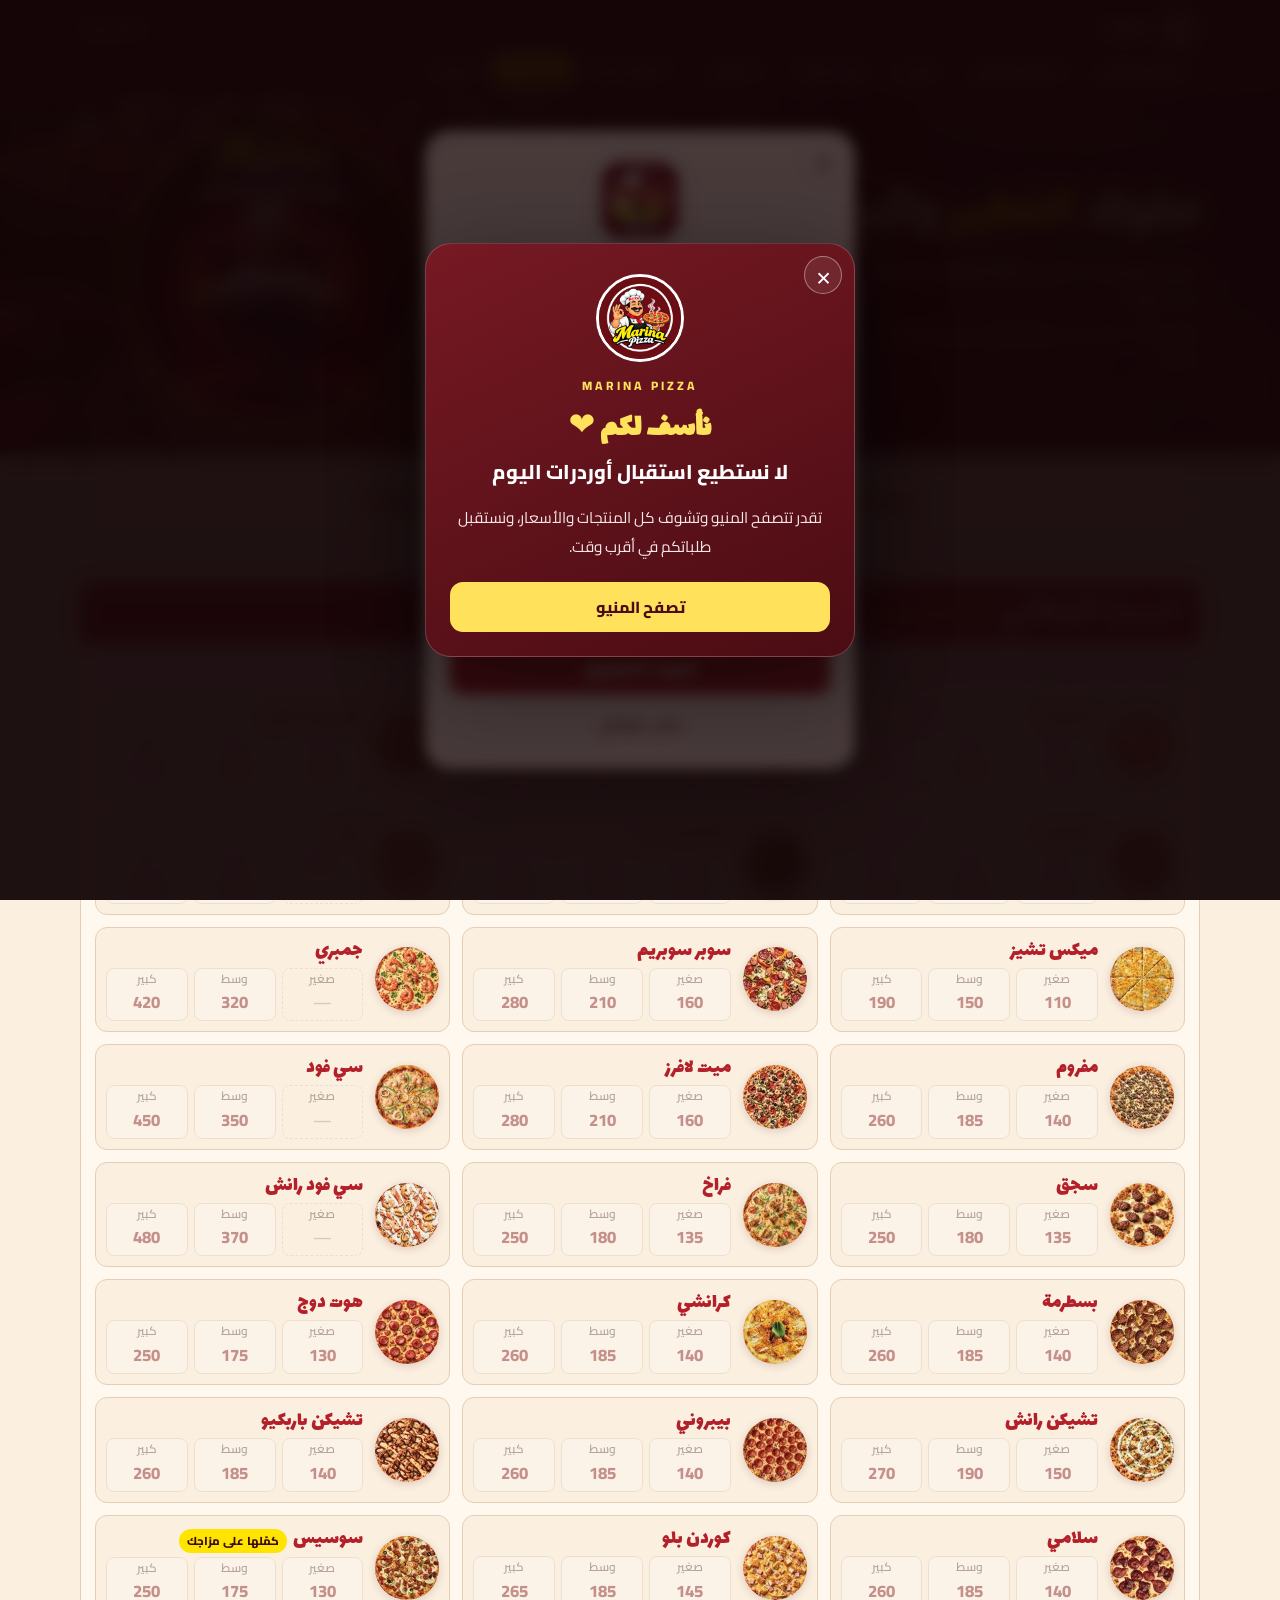
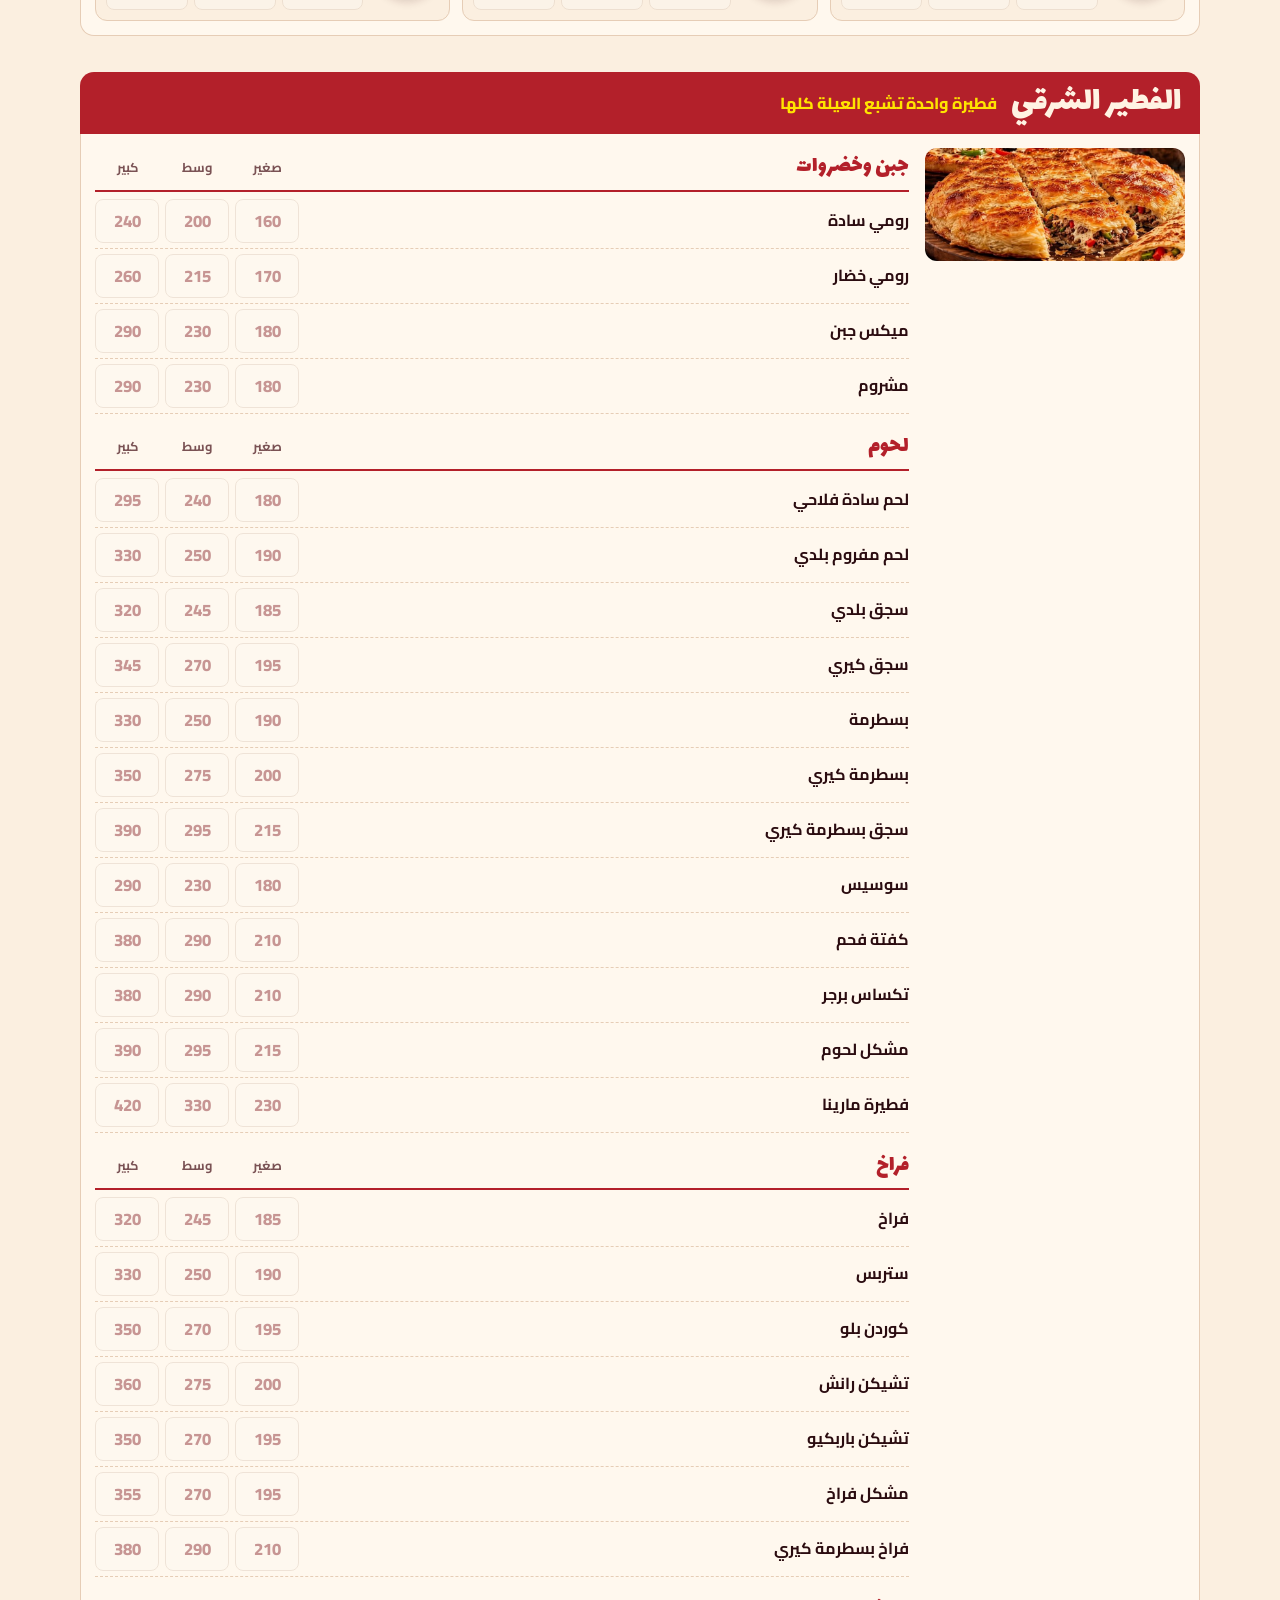
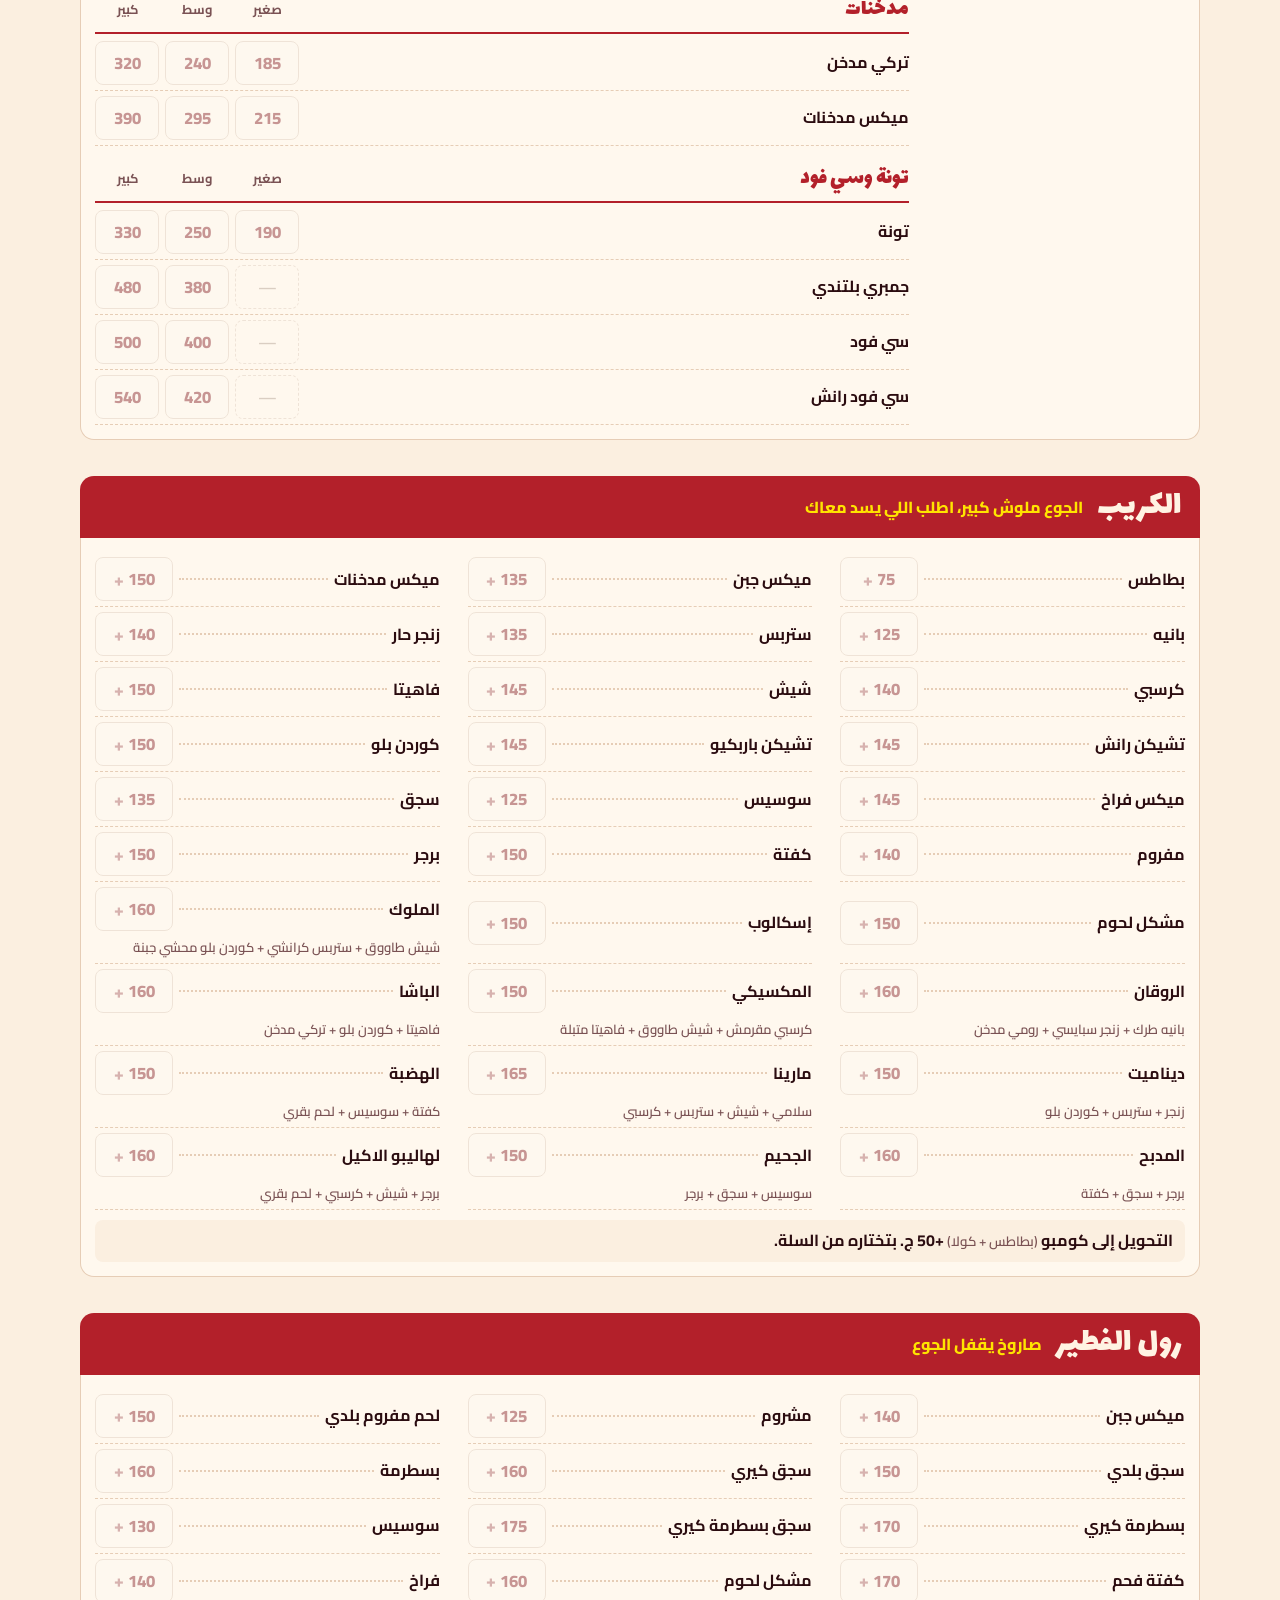
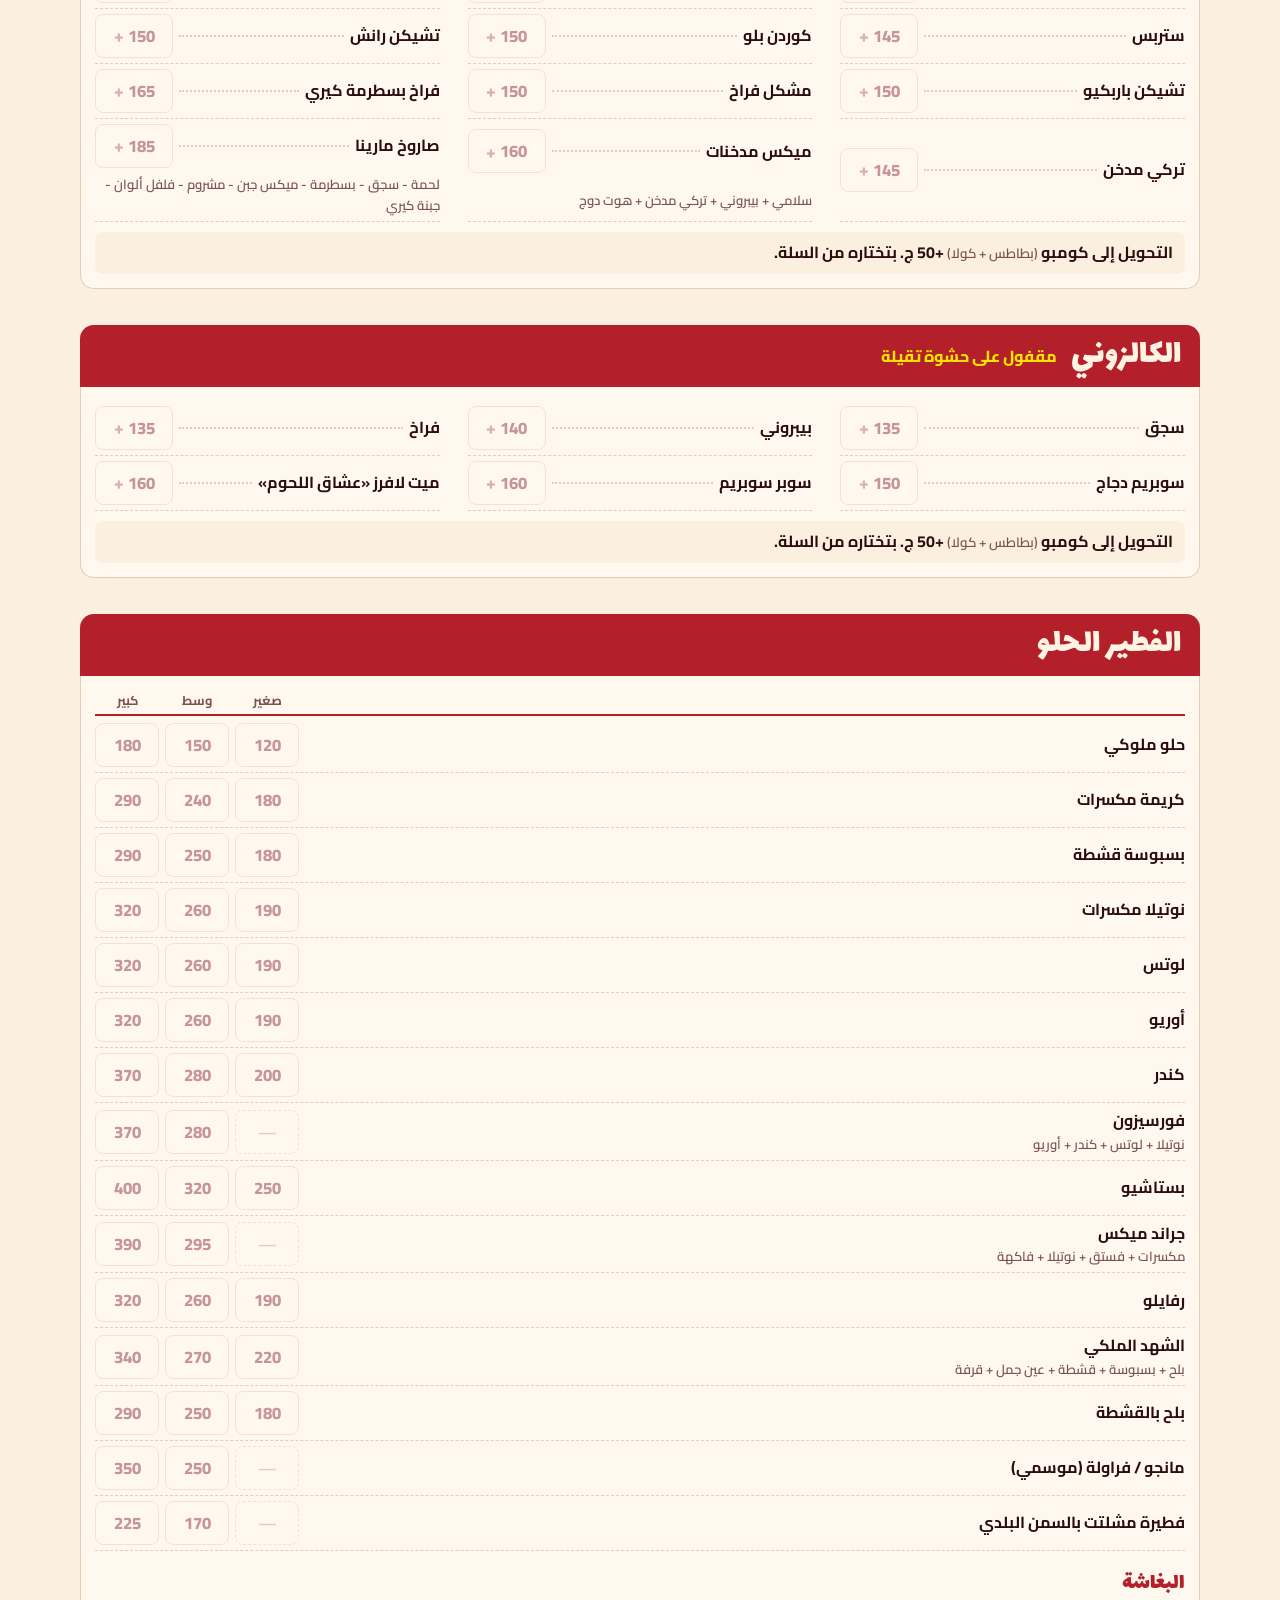
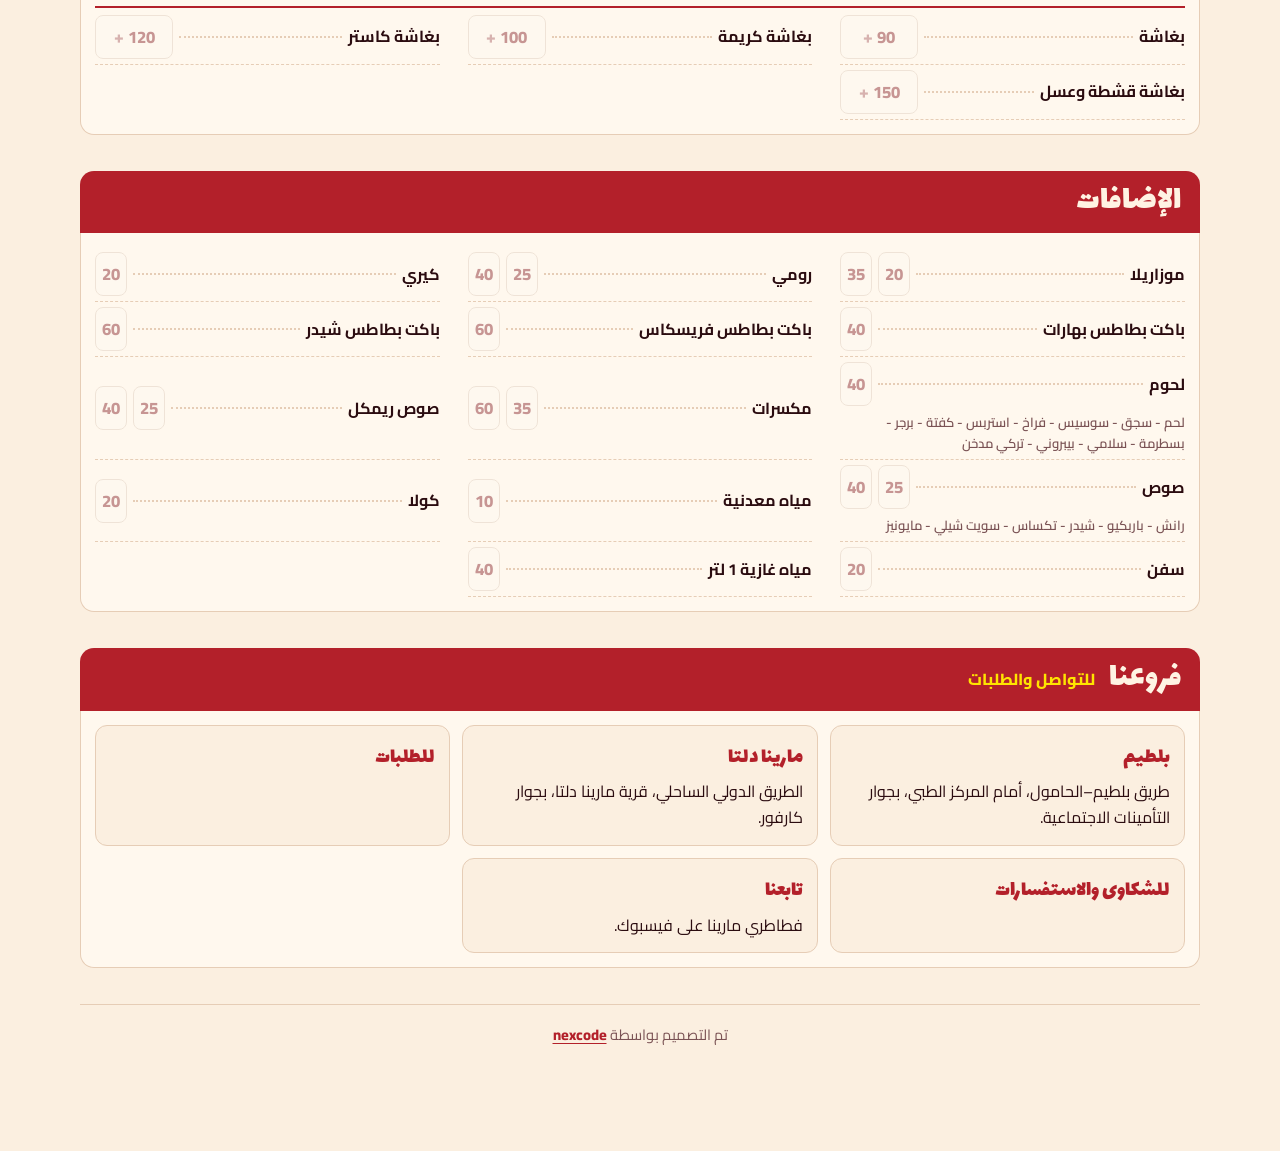
==== commit c363009b: "Add files via upload" ====
--- a/index.html
+++ b/index.html
@@ -38,6 +38,7 @@
 </div></div>
 
 <div class="page">
+  <div class="orders-paused-banner" role="status">تنويه: نأسف لكم، لا نستطيع استقبال أوردرات اليوم. يمكنكم تصفح المنيو فقط.</div>
   <main id="menu"></main>
   <footer>تم التصميم بواسطة <a id="designer" href="#" target="_blank" rel="noopener">nexcode</a></footer>
 </div>
@@ -114,6 +115,19 @@
 
 <div class="toast" id="toast" role="status" aria-live="polite"></div>
 
+<!-- تنبيه يوم الافتتاح: التصفح متاح والطلبات متوقفة مؤقتاً -->
+<div class="opening-overlay" id="openingNotice" role="presentation">
+  <section class="opening-card" role="dialog" aria-modal="true" aria-labelledby="openingTitle" aria-describedby="openingText">
+    <button class="opening-close" id="openingClose" type="button" aria-label="إغلاق الرسالة">×</button>
+    <img src="assets/logo.jpg" alt="مارينا بيتزا" class="opening-logo" width="88" height="88">
+    <span class="opening-kicker">MARINA PIZZA</span>
+    <h2 id="openingTitle">نأسف لكم ❤️</h2>
+    <p id="openingText">لا نستطيع استقبال أوردرات اليوم</p>
+    <div class="opening-note">تقدر تتصفح المنيو وتشوف كل المنتجات والأسعار، ونستقبل طلباتكم في أقرب وقت.</div>
+    <button class="opening-ok" id="openingOk" type="button">تصفح المنيو</button>
+  </section>
+</div>
+
 <!-- نافذة تثبيت التطبيق: تظهر في المتصفح فقط ولا تظهر داخل التطبيق المثبّت -->
 <div class="install-overlay" id="installPrompt" hidden>
   <section class="install-card" role="dialog" aria-modal="true" aria-labelledby="installTitle" aria-describedby="installDescription">
@@ -136,5 +150,6 @@
 <script src="js/menu-data.js"></script>
 <script src="js/app.js"></script>
 <script src="js/install.js"></script>
+<script src="js/opening-notice.js"></script>
 </body>
 </html>
--- a/css/style.css
+++ b/css/style.css
@@ -280,3 +280,22 @@
 .install-step b { flex: 0 0 27px; height: 27px; display: grid; place-items: center; border-radius: 50%; background: var(--red, #5e0f16); color: #fff; }
 .install-help { margin: 12px 0 !important; padding: 10px; border-radius: 10px; background: var(--bg, #f7f3f0); font-size: .9rem; }
 @media (max-width: 420px) { .install-card { padding: 27px 18px 18px; border-radius: 21px; } .install-card h2 { font-size: 1.45rem; } }
+
+
+/* تنبيه يوم الافتتاح وإيقاف استقبال الطلبات مع إبقاء المنيو قابلاً للتصفح */
+.opening-overlay { position: fixed; inset: 0; z-index: 2000; display: grid; place-items: center; padding: 18px; background: rgba(20, 5, 7, .78); backdrop-filter: blur(7px); -webkit-backdrop-filter: blur(7px); }
+.opening-overlay[hidden] { display: none; }
+.opening-card { position: relative; width: min(100%, 430px); padding: 30px 24px 24px; border: 1px solid rgba(255,255,255,.18); border-radius: 26px; background: linear-gradient(155deg, #761923 0%, #4b0c13 100%); color: #fff; text-align: center; box-shadow: 0 25px 90px rgba(0,0,0,.48); }
+.opening-close { position: absolute; top: 12px; inset-inline-start: 12px; width: 38px; height: 38px; border: 1px solid rgba(255,255,255,.4); border-radius: 50%; background: rgba(255,255,255,.08); color: #fff; font: 400 27px/1 var(--font-body); cursor: pointer; }
+.opening-logo { display: block; width: 88px; height: 88px; margin: 0 auto 10px; object-fit: cover; border: 3px solid #fff; border-radius: 50%; }
+.opening-kicker { color: #ffe15b; font-size: .76rem; font-weight: 800; letter-spacing: 3px; }
+.opening-card h2 { margin: 10px 0 4px; color: #ffe15b; font: 800 2rem/1.35 var(--font-display, inherit); }
+.opening-card > p { margin: 0 0 14px; font-size: 1.25rem; font-weight: 800; line-height: 1.7; }
+.opening-note { margin: 0 0 20px; color: #f8e8e9; font-size: .96rem; line-height: 1.9; }
+.opening-ok { width: 100%; min-height: 50px; border: 0; border-radius: 13px; background: #ffe15b; color: #4b0c13; font: 800 1rem var(--font-body); cursor: pointer; }
+/* إخفاء وسائل الطلب وتعطيل أزرار إضافة المنتجات خلال يوم الإغلاق */
+.bar, .numline, .cta, #quickChat, #sendWa, #copyMsg, #orderForm, #preview { display: none !important; }
+.pbtn { pointer-events: none !important; opacity: .48; filter: grayscale(.35); cursor: not-allowed !important; }
+@media (max-width: 420px) { .opening-card { padding: 27px 18px 20px; border-radius: 22px; } .opening-card h2 { font-size: 1.7rem; } .opening-card > p { font-size: 1.12rem; } }
+
+.orders-paused-banner { margin: 18px auto; padding: 13px 16px; max-width: 1100px; border: 1px solid #e7c65a; border-radius: 13px; background: #fff7d6; color: #5e0f16; text-align: center; font-weight: 800; line-height: 1.7; }
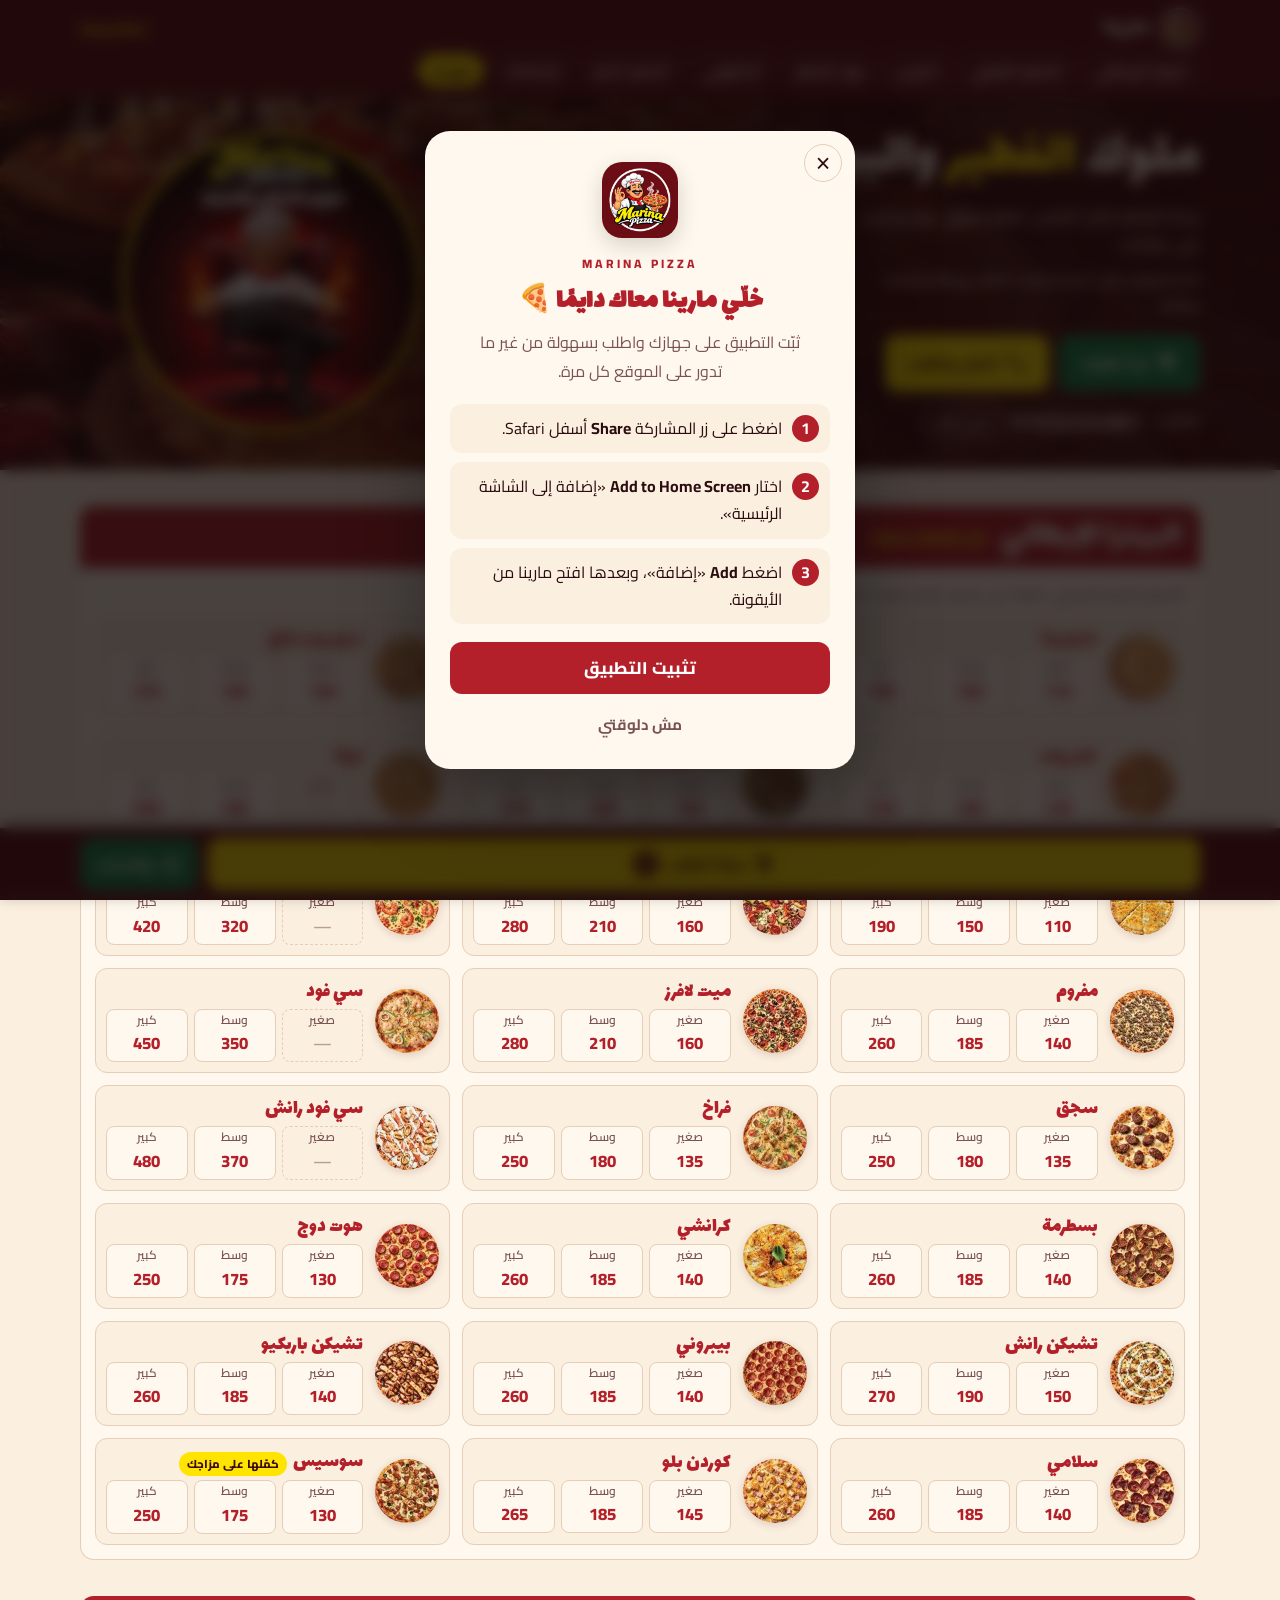
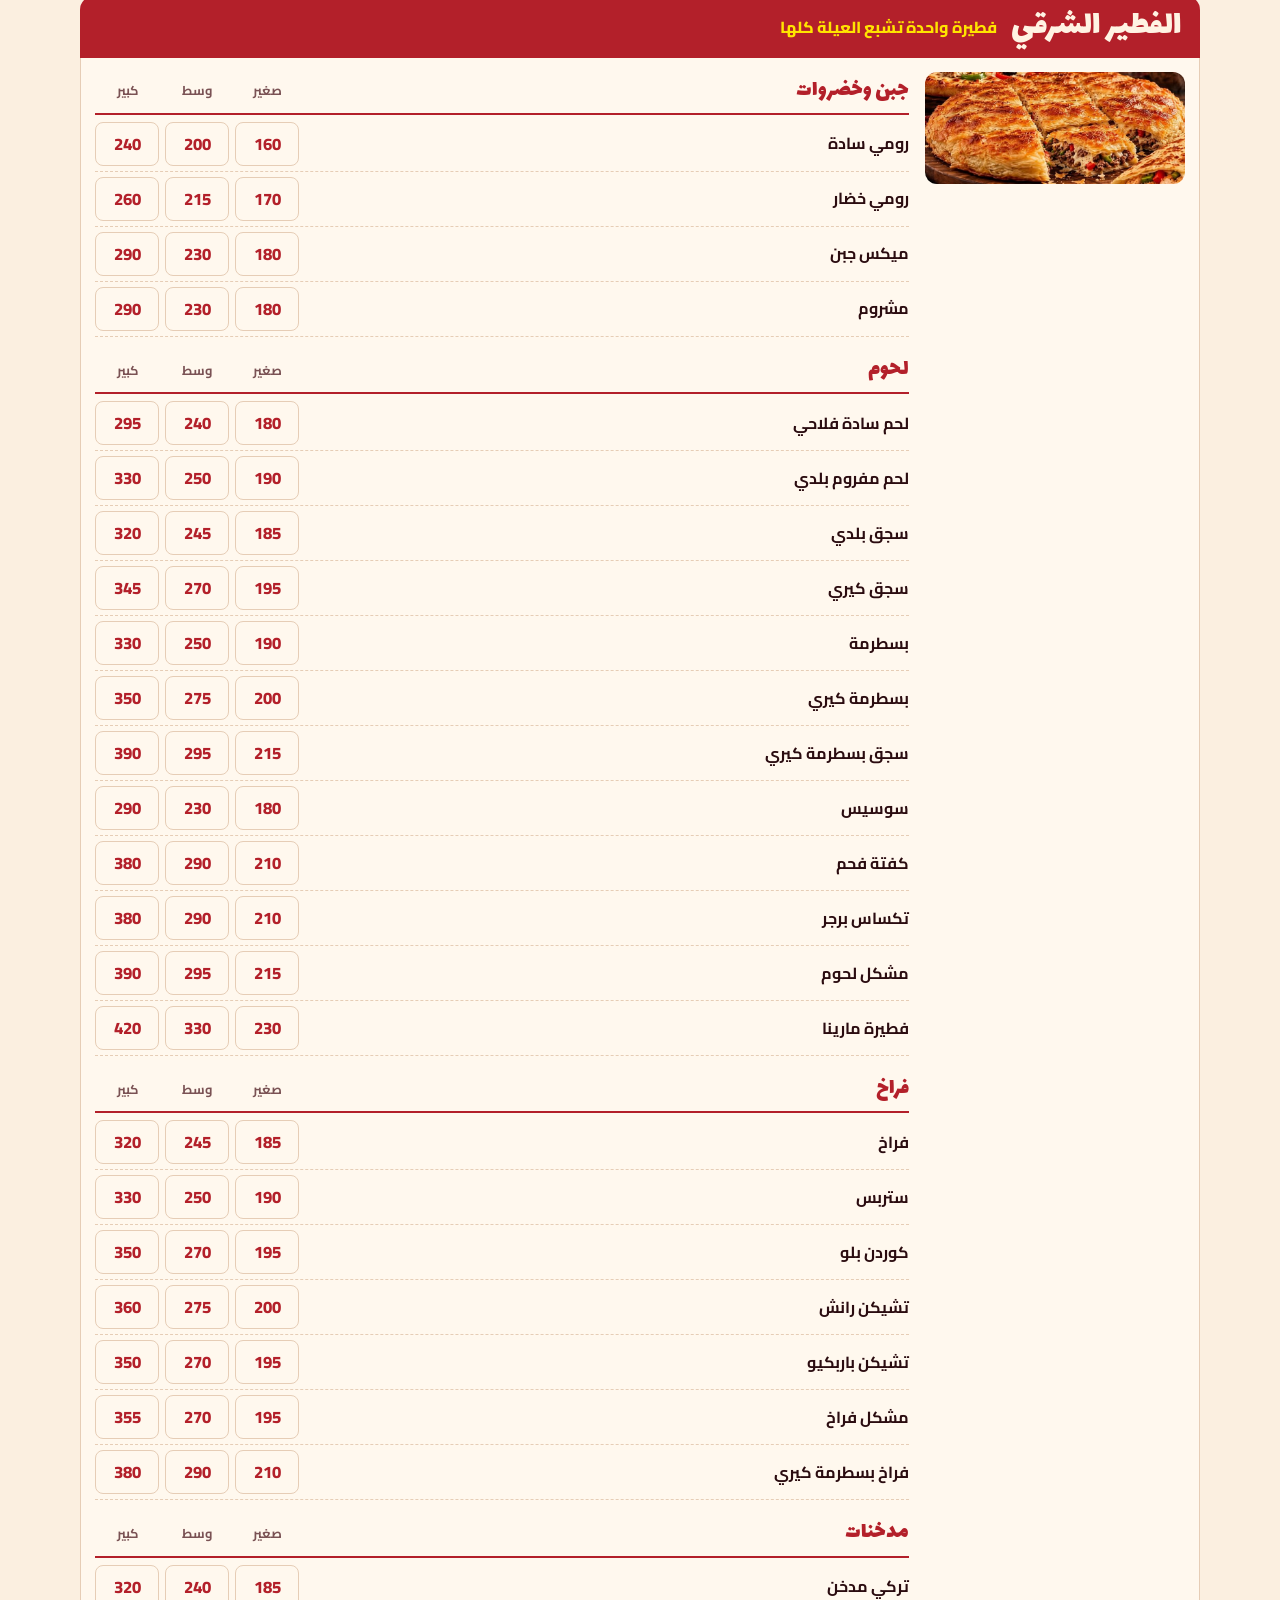
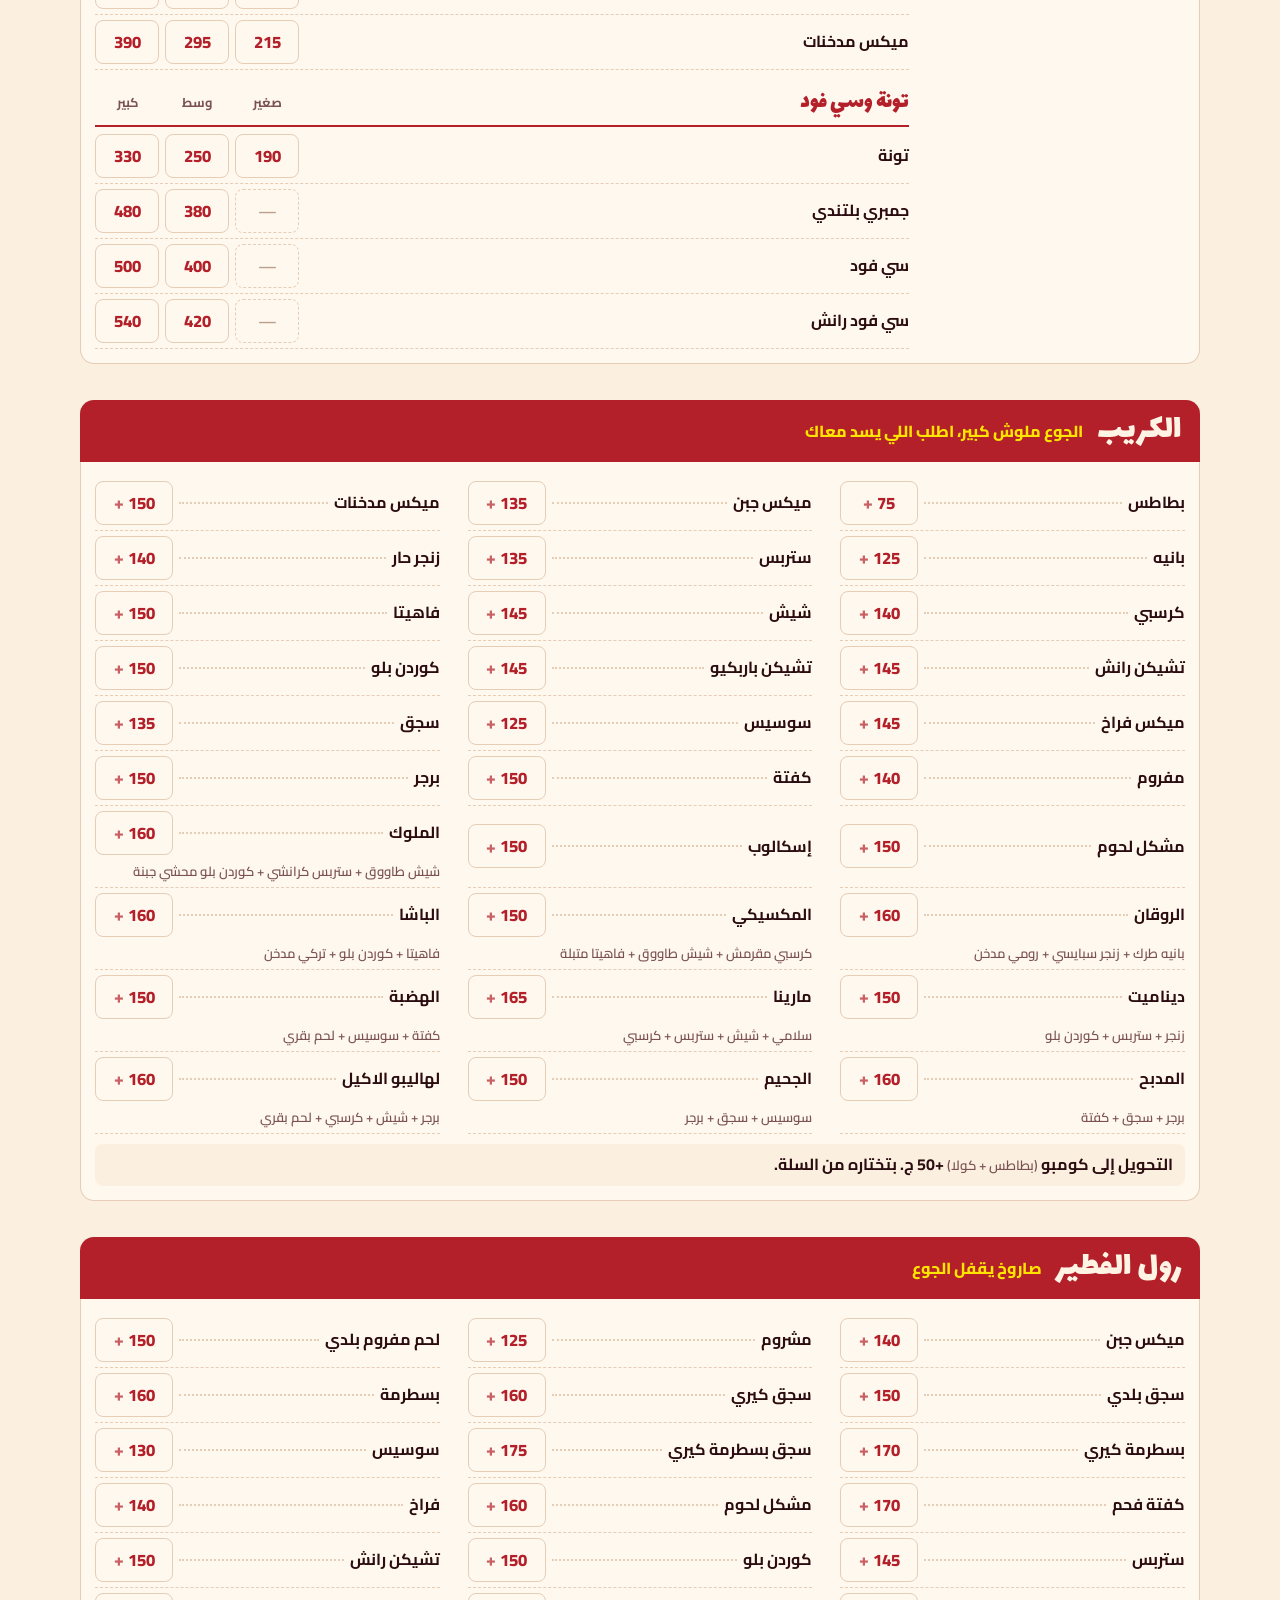
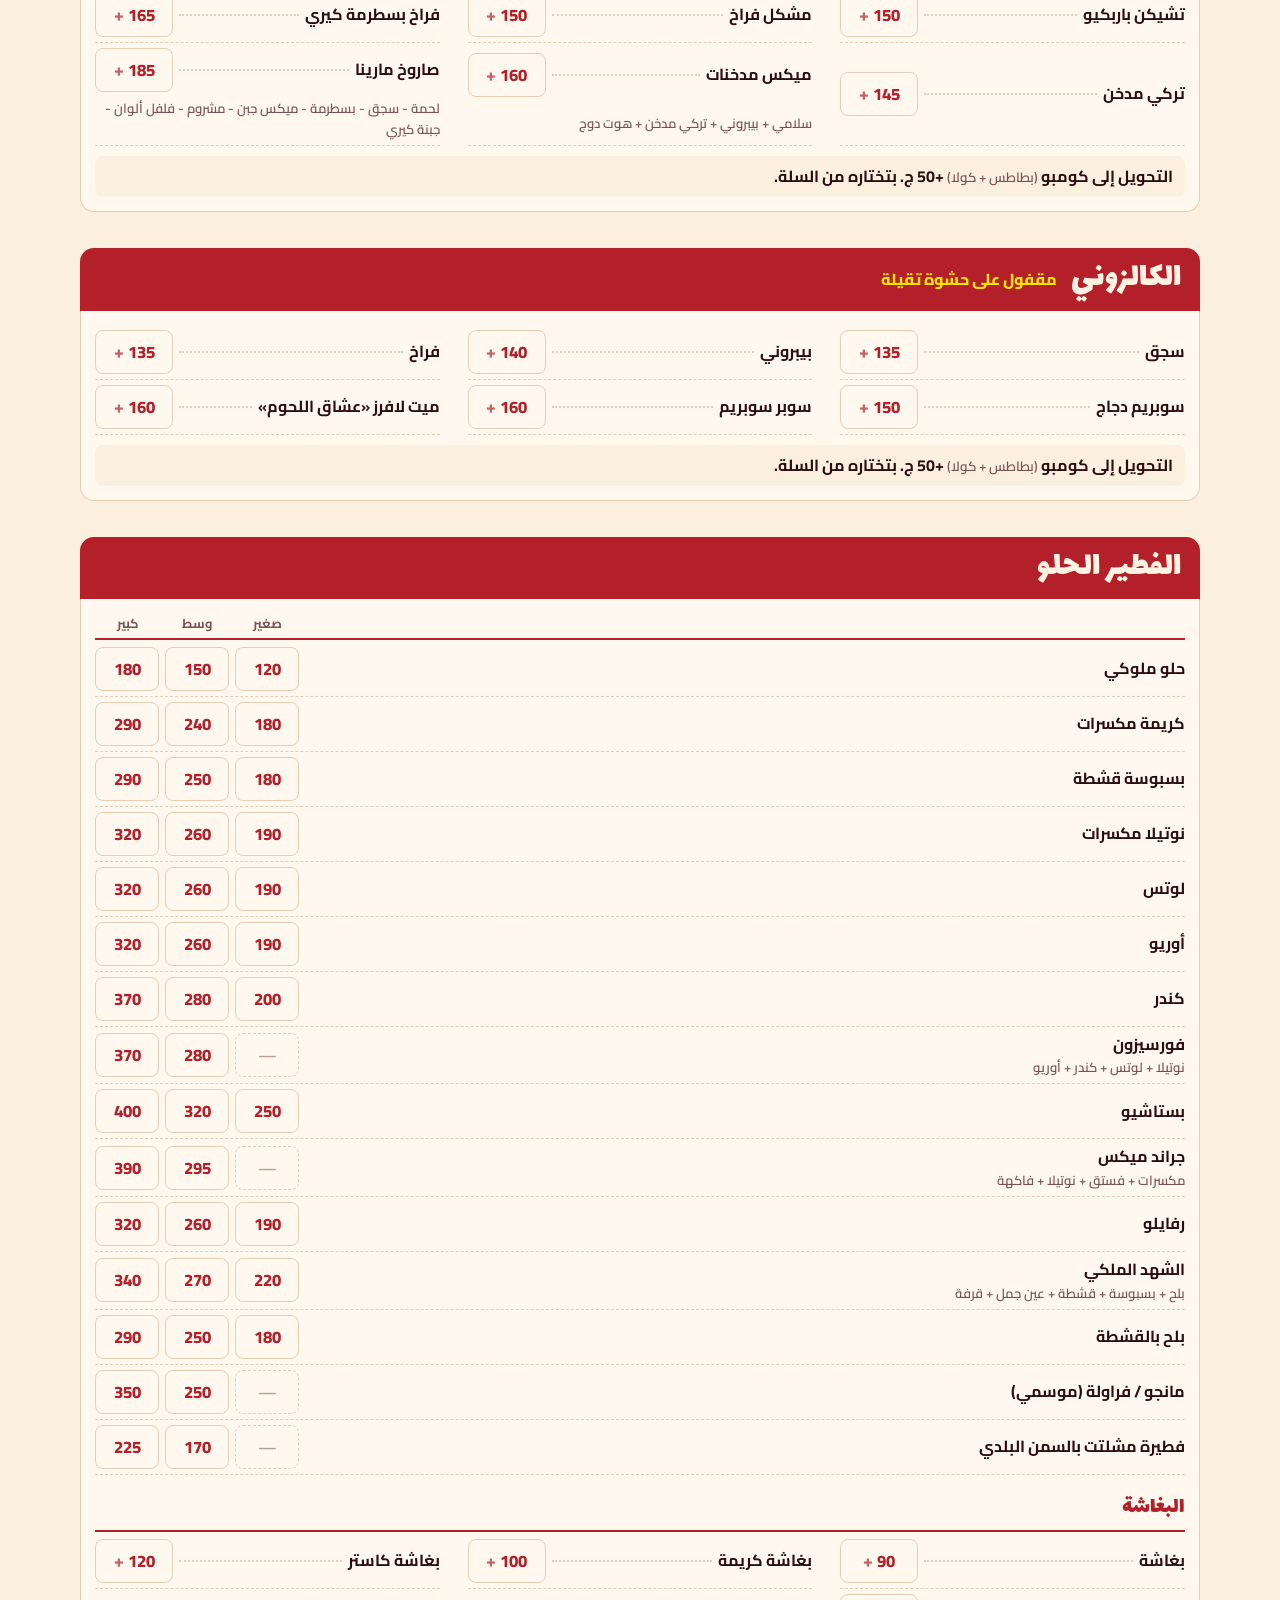
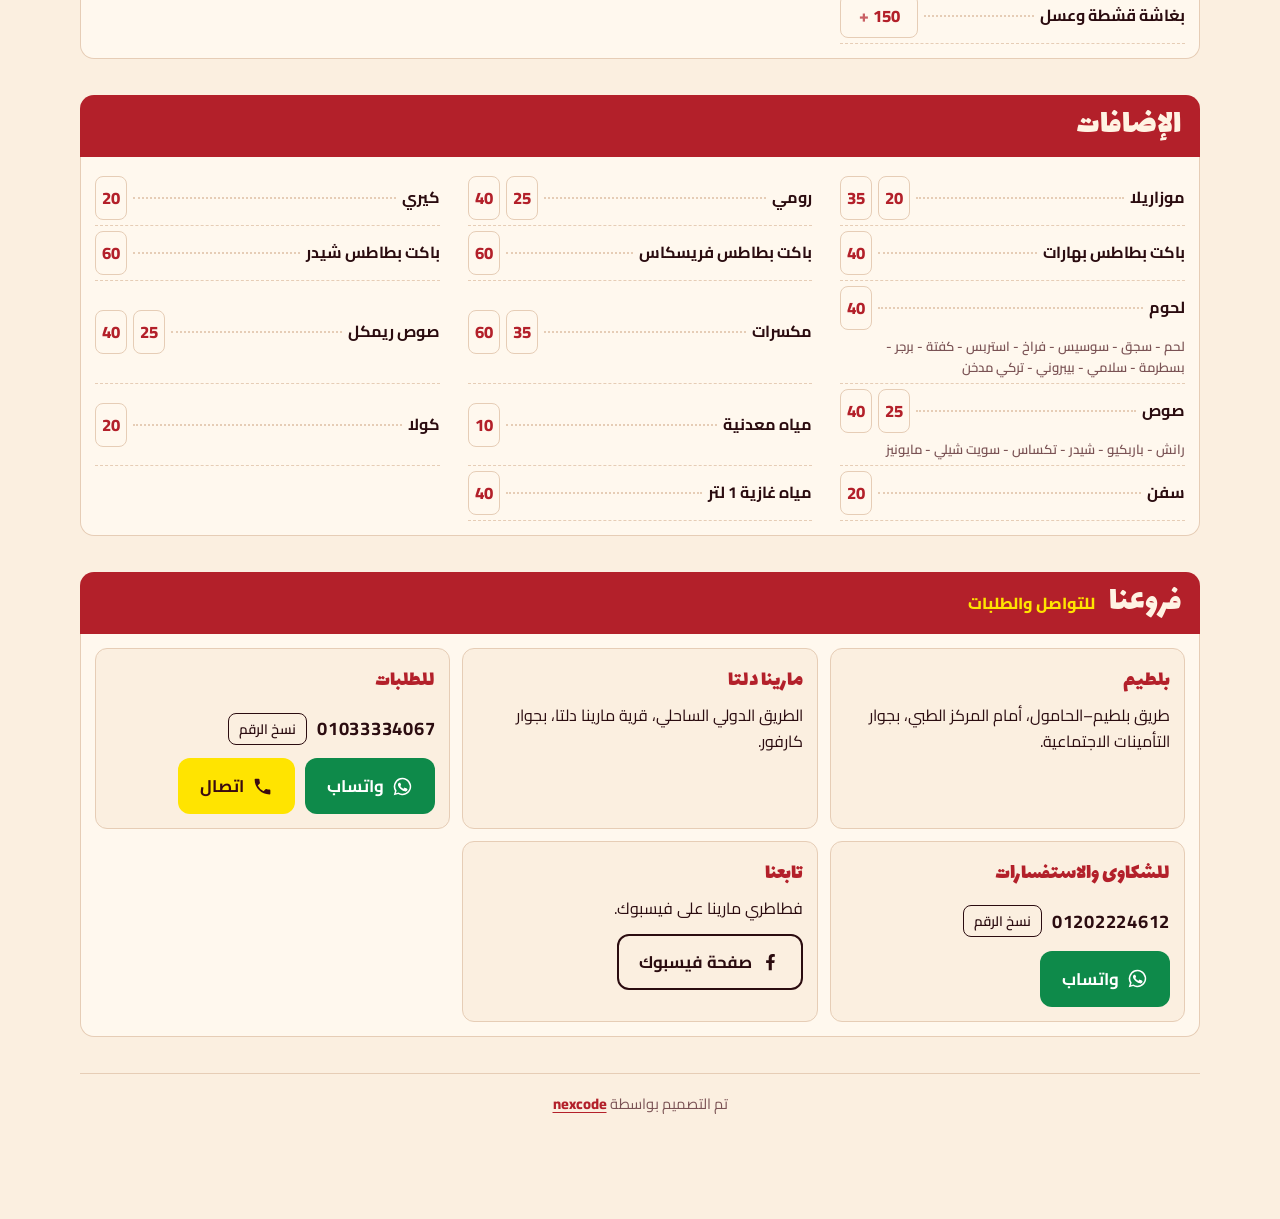
==== commit 58c63262: "Add files via upload" ====
--- a/index.html
+++ b/index.html
@@ -38,7 +38,6 @@
 </div></div>
 
 <div class="page">
-  <div class="orders-paused-banner" role="status">تنويه: نأسف لكم، لا نستطيع استقبال أوردرات اليوم. يمكنكم تصفح المنيو فقط.</div>
   <main id="menu"></main>
   <footer>تم التصميم بواسطة <a id="designer" href="#" target="_blank" rel="noopener">nexcode</a></footer>
 </div>
@@ -115,19 +114,6 @@
 
 <div class="toast" id="toast" role="status" aria-live="polite"></div>
 
-<!-- تنبيه يوم الافتتاح: التصفح متاح والطلبات متوقفة مؤقتاً -->
-<div class="opening-overlay" id="openingNotice" role="presentation">
-  <section class="opening-card" role="dialog" aria-modal="true" aria-labelledby="openingTitle" aria-describedby="openingText">
-    <button class="opening-close" id="openingClose" type="button" aria-label="إغلاق الرسالة">×</button>
-    <img src="assets/logo.jpg" alt="مارينا بيتزا" class="opening-logo" width="88" height="88">
-    <span class="opening-kicker">MARINA PIZZA</span>
-    <h2 id="openingTitle">نأسف لكم ❤️</h2>
-    <p id="openingText">لا نستطيع استقبال أوردرات اليوم</p>
-    <div class="opening-note">تقدر تتصفح المنيو وتشوف كل المنتجات والأسعار، ونستقبل طلباتكم في أقرب وقت.</div>
-    <button class="opening-ok" id="openingOk" type="button">تصفح المنيو</button>
-  </section>
-</div>
-
 <!-- نافذة تثبيت التطبيق: تظهر في المتصفح فقط ولا تظهر داخل التطبيق المثبّت -->
 <div class="install-overlay" id="installPrompt" hidden>
   <section class="install-card" role="dialog" aria-modal="true" aria-labelledby="installTitle" aria-describedby="installDescription">
@@ -150,6 +136,5 @@
 <script src="js/menu-data.js"></script>
 <script src="js/app.js"></script>
 <script src="js/install.js"></script>
-<script src="js/opening-notice.js"></script>
 </body>
 </html>
--- a/css/style.css
+++ b/css/style.css
@@ -280,22 +280,3 @@
 .install-step b { flex: 0 0 27px; height: 27px; display: grid; place-items: center; border-radius: 50%; background: var(--red, #5e0f16); color: #fff; }
 .install-help { margin: 12px 0 !important; padding: 10px; border-radius: 10px; background: var(--bg, #f7f3f0); font-size: .9rem; }
 @media (max-width: 420px) { .install-card { padding: 27px 18px 18px; border-radius: 21px; } .install-card h2 { font-size: 1.45rem; } }
-
-
-/* تنبيه يوم الافتتاح وإيقاف استقبال الطلبات مع إبقاء المنيو قابلاً للتصفح */
-.opening-overlay { position: fixed; inset: 0; z-index: 2000; display: grid; place-items: center; padding: 18px; background: rgba(20, 5, 7, .78); backdrop-filter: blur(7px); -webkit-backdrop-filter: blur(7px); }
-.opening-overlay[hidden] { display: none; }
-.opening-card { position: relative; width: min(100%, 430px); padding: 30px 24px 24px; border: 1px solid rgba(255,255,255,.18); border-radius: 26px; background: linear-gradient(155deg, #761923 0%, #4b0c13 100%); color: #fff; text-align: center; box-shadow: 0 25px 90px rgba(0,0,0,.48); }
-.opening-close { position: absolute; top: 12px; inset-inline-start: 12px; width: 38px; height: 38px; border: 1px solid rgba(255,255,255,.4); border-radius: 50%; background: rgba(255,255,255,.08); color: #fff; font: 400 27px/1 var(--font-body); cursor: pointer; }
-.opening-logo { display: block; width: 88px; height: 88px; margin: 0 auto 10px; object-fit: cover; border: 3px solid #fff; border-radius: 50%; }
-.opening-kicker { color: #ffe15b; font-size: .76rem; font-weight: 800; letter-spacing: 3px; }
-.opening-card h2 { margin: 10px 0 4px; color: #ffe15b; font: 800 2rem/1.35 var(--font-display, inherit); }
-.opening-card > p { margin: 0 0 14px; font-size: 1.25rem; font-weight: 800; line-height: 1.7; }
-.opening-note { margin: 0 0 20px; color: #f8e8e9; font-size: .96rem; line-height: 1.9; }
-.opening-ok { width: 100%; min-height: 50px; border: 0; border-radius: 13px; background: #ffe15b; color: #4b0c13; font: 800 1rem var(--font-body); cursor: pointer; }
-/* إخفاء وسائل الطلب وتعطيل أزرار إضافة المنتجات خلال يوم الإغلاق */
-.bar, .numline, .cta, #quickChat, #sendWa, #copyMsg, #orderForm, #preview { display: none !important; }
-.pbtn { pointer-events: none !important; opacity: .48; filter: grayscale(.35); cursor: not-allowed !important; }
-@media (max-width: 420px) { .opening-card { padding: 27px 18px 20px; border-radius: 22px; } .opening-card h2 { font-size: 1.7rem; } .opening-card > p { font-size: 1.12rem; } }
-
-.orders-paused-banner { margin: 18px auto; padding: 13px 16px; max-width: 1100px; border: 1px solid #e7c65a; border-radius: 13px; background: #fff7d6; color: #5e0f16; text-align: center; font-weight: 800; line-height: 1.7; }
